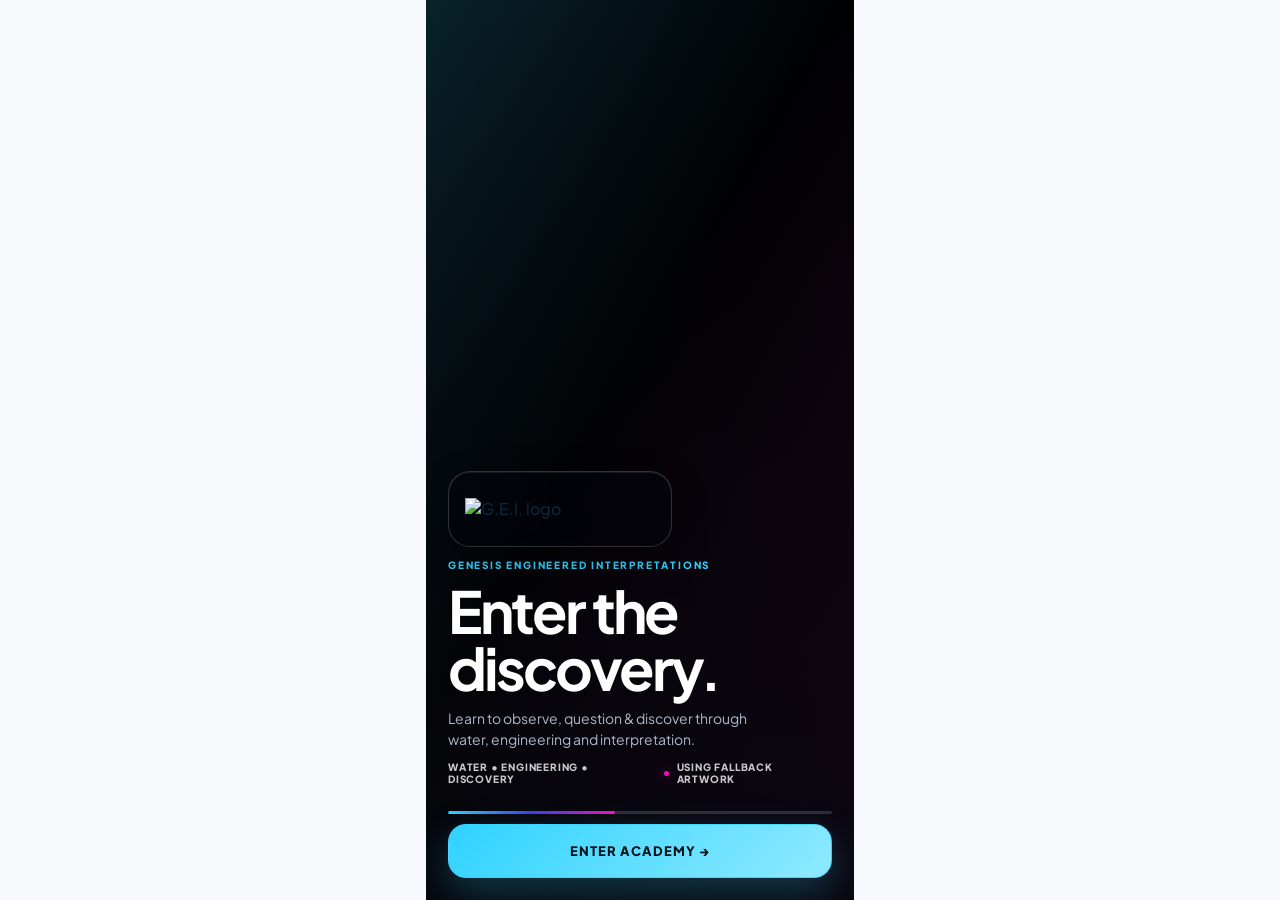
==== index.html @ dc95db68 "V1.63.16 — Wire GEI Video Lab Intelligence" ====
<!doctype html>
<html lang="en">
<head>
  <meta charset="utf-8" />
  <meta name="viewport" content="width=device-width, initial-scale=1, viewport-fit=cover" />
  <meta name="theme-color" content="#06070d" />
  <meta name="description" content="Genesis Engineered Interpretations — GEI Academy by YallToo." />
  <title>GEI Academy | YallToo</title>
  <link rel="stylesheet" href="styles.css" /><link rel="stylesheet" href="splash.css" /><link rel="stylesheet" href="navigation.css" /><link rel="stylesheet" href="support-lock.css" /><link rel="stylesheet" href="academy.css" /><link rel="stylesheet" href="mascot.css" /><link rel="stylesheet" href="portfolio.css" /><link rel="stylesheet" href="skin.css" /><link rel="stylesheet" href="skin-theme.css" /><link rel="stylesheet" href="video.css" /><link rel="stylesheet" href="progress.css" /><link rel="stylesheet" href="feedback.css" /><link rel="stylesheet" href="achievement.css" /><link rel="stylesheet" href="home-product-focus.css" /><link rel="stylesheet" href="profile.css" /><link rel="stylesheet" href="xp-intelligence.css" /><link rel="stylesheet" href="quick-access.css" /><link rel="stylesheet" href="v1-21-readability.css" /><link rel="stylesheet" href="v1-26-academy-fix.css" /><link rel="stylesheet" href="v1-47-1-day1-preview.css" /><link rel="stylesheet" href="v1-48-gei-sonic-water-fx.css" /><link rel="stylesheet" href="v1-52-dam-name-identity.css" />
  <style>
    @import url('https://fonts.googleapis.com/css2?family=Plus+Jakarta+Sans:wght@400;500;600;700;800&display=swap');
    html,body,button,a,input,textarea,select,#app-frame,#app-frame *{font-family:'Plus Jakarta Sans',Inter,ui-sans-serif,system-ui,-apple-system,BlinkMacSystemFont,'Segoe UI',sans-serif!important}:root[data-skin="academic"]{--skin-bg:#f7f9fc;--skin-surface:#fff;--skin-soft:#f1f4f8;--skin-text:#102a43;--skin-muted:#526b82;--skin-accent:#2fd2ff}:root[data-skin="pink"]{--skin-bg:#fff0f7;--skin-surface:#fff;--skin-soft:#ffe5f1;--skin-text:#3b1028;--skin-muted:#70485f;--skin-accent:#ff1493}:root[data-skin="blue"]{--skin-bg:#eef3ff;--skin-surface:#fff;--skin-soft:#e1e9ff;--skin-text:#102a5c;--skin-muted:#50658b;--skin-accent:#155eef}:root[data-skin="dark"]{--skin-bg:#05060a;--skin-surface:#0b0e18;--skin-soft:#111522;--skin-text:#f6f8ff;--skin-muted:#aeb8cb;--skin-accent:#aeb8cb}:root[data-skin="academic"] .app-frame,:root[data-skin="academic"] .app-shell,:root[data-skin="academic"] .app-screen,:root[data-skin="pink"] .app-frame,:root[data-skin="pink"] .app-shell,:root[data-skin="pink"] .app-screen,:root[data-skin="blue"] .app-frame,:root[data-skin="blue"] .app-shell,:root[data-skin="blue"] .app-screen,:root[data-skin="dark"] .app-frame,:root[data-skin="dark"] .app-shell,:root[data-skin="dark"] .app-screen{background:var(--skin-bg)!important}:root[data-skin="pink"] .eyebrow,:root[data-skin="pink"] .card-label,:root[data-skin="pink"] .cta-kicker,:root[data-skin="pink"] .blueprint-count{color:#ff1493!important}:root[data-skin="blue"] .eyebrow,:root[data-skin="blue"] .card-label,:root[data-skin="blue"] .cta-kicker,:root[data-skin="blue"] .blueprint-count{color:#155eef!important}:root[data-skin="pink"] .academy-cta{border-color:rgba(255,20,147,.45)!important;background:linear-gradient(135deg,rgba(255,20,147,.14),rgba(255,102,179,.08))!important}:root[data-skin="blue"] .academy-cta{border-color:rgba(21,94,239,.45)!important;background:linear-gradient(135deg,rgba(21,94,239,.14),rgba(76,125,255,.08))!important}:root[data-skin="pink"] .day-pill.is-current{border-color:rgba(255,20,147,.5)!important;background:rgba(255,20,147,.10)!important;color:#d70b79!important}:root[data-skin="blue"] .day-pill.is-current{border-color:rgba(21,94,239,.5)!important;background:rgba(21,94,239,.10)!important;color:#155eef!important}.skin-swatch-pink{background:linear-gradient(135deg,#ff8ac7,#ff1493 55%,#b50065)!important}.skin-swatch-blue{background:linear-gradient(135deg,#7ea5ff,#155eef 55%,#0a318f)!important}
    .dashboard-header{display:block;padding:7px 6px 0}.dashboard-header>div:first-child{padding-right:58px}.dashboard-header h1{margin:7px 0 7px;font-size:clamp(30px,8.8vw,38px);line-height:.98}.dashboard-header p{font-size:16px;line-height:1.35}.member-status{width:fit-content;max-width:250px;margin-top:11px;padding:8px 11px;border-radius:15px}.member-status-copy strong{font-size:12px}.member-status-copy small{font-size:11px}.dashboard-watermark{display:none}.dashboard-main{align-content:start;gap:11px;padding:8px 4px 4px}.welcome-card{grid-template-columns:minmax(0,1fr) 140px;min-height:156px;padding:17px;gap:10px;border-radius:22px}.card-label{font-size:12px;letter-spacing:.1em}.welcome-copy h2{margin:7px 0 6px;font-size:27px;line-height:1.02}.welcome-copy p{max-width:250px;font-size:15px;line-height:1.38}.mascot-orbit{min-height:140px}.mascot-ring{width:84px;height:84px}.mascot-badge{width:60px;height:60px;font-size:28px}.mascot-caption{font-size:10px}.blueprint-card{padding:16px;border-radius:22px}.blueprint-topline h2{font-size:22px}.blueprint-count{font-size:17px}.progress-track{height:8px;margin-top:12px}.day-grid{gap:6px;margin-top:11px}.day-pill{min-height:38px;border-radius:11px;font-size:11px}.academy-cta{min-height:74px;padding:14px 16px;border-radius:20px}.cta-kicker{font-size:11px}.cta-copy strong{font-size:21px}.cta-copy small{font-size:14px}.cta-arrow{width:42px;height:42px;flex-basis:42px;font-size:25px}.dashboard-footer{display:none}.bottom-navigation{padding:7px}.nav-item{min-height:54px;gap:4px}.nav-icon{width:26px;height:22px;font-size:18px}.nav-label{font-size:10px;letter-spacing:.04em}.academy-kicker,.academy-section-label{font-size:11px}.academy-topbar h1{font-size:clamp(29px,8vw,36px)}.academy-topbar p{font-size:14px}.academy-progress-chip{min-width:68px;padding:9px}.academy-progress-chip span{font-size:18px}.academy-progress-chip small{font-size:10px}.academy-hero-copy h2{font-size:clamp(27px,8vw,36px)}.academy-hero-copy p{font-size:14px}.academy-primary-action{min-height:44px;font-size:12px}.academy-day-number,.academy-day-status{font-size:9px}.academy-day-card h3{font-size:14px}.academy-foundation-note{font-size:11px}.portfolio-title-wrap h1{font-size:clamp(31px,8.5vw,42px)}.portfolio-title-wrap p{font-size:15px}.research-overview h2{font-size:21px}.research-count{font-size:10px}.research-feature strong{font-size:13px}.research-feature span{font-size:11px}.portfolio-note p{font-size:12px}.portfolio-footer{font-size:10px}.video-eyebrow,.video-label,.video-card-meta,.video-section-head span{font-size:10px}.video-header h1{font-size:30px}.video-header p{font-size:13px}.video-feature-copy h2{font-size:20px}.video-feature-copy p{font-size:12px}.video-primary{min-height:36px;font-size:11px}.video-section-head h2{font-size:16px}.video-card h3{font-size:12px}.video-card p{font-size:10px}.music-lab-entry small{font-size:8px}.music-lab-entry strong{font-size:13px}.music-lab-entry b{font-size:10px}
    @media(max-width:360px){.dashboard-header>div:first-child{padding-right:50px}.dashboard-header h1{font-size:29px}.dashboard-header p{font-size:15px}.member-status{max-width:220px}.member-status-copy strong{font-size:11px}.member-status-copy small{font-size:10px}.welcome-card{grid-template-columns:minmax(0,1fr) 116px;min-height:142px;padding:15px}.welcome-copy h2{font-size:24px}.welcome-copy p{font-size:14px}.mascot-orbit{min-height:116px}.mascot-ring{width:72px;height:72px}.mascot-badge{width:52px;height:52px;font-size:24px}.blueprint-topline h2{font-size:20px}.day-pill{min-height:36px;font-size:10px}.academy-cta{min-height:70px}.cta-copy strong{font-size:19px}.cta-copy small{font-size:13px}.nav-item{min-height:52px}.nav-label{font-size:9px}}
  </style>
  <link rel="stylesheet" href="v1-49-academy-interaction-polish.css" /><link rel="stylesheet" href="v1-53-academy-dam-name-gate.css" /><link rel="stylesheet" href="v1-54-unified-learner-identity.css" /><link rel="stylesheet" href="v1-56-readable-first-typography.css" /><link rel="stylesheet" href="v1-62-gei-mastery-progression.css" /><link rel="stylesheet" href="v1-63-gei-badge-rules.css" /><link rel="stylesheet" href="v1-63-gei-mastery-command-center.css" /><link rel="stylesheet" href="v1-63-7-gei-dam-reset.css" /><link rel="stylesheet" href="v1-63-9-gei-state-verification.css" /><link rel="stylesheet" href="v1-63-10-gei-state-verification-history.css" /><link rel="stylesheet" href="v1-63-15-gei-video-lab-foundation.css" /><link rel="stylesheet" href="v1-63-16-gei-video-lab-intelligence.css" />
  <script src="splash.js" defer></script><script src="mascot.js" defer></script><script src="navigation.js" defer></script><script src="home-product-focus.js" defer></script><script src="academy.js" defer></script><script src="progress.js" defer></script><script src="adam-memory.js" defer></script><script src="adam-milestones.js" defer></script><script src="adam-context.js" defer></script><script src="feedback.js" defer></script><script src="portfolio.js" defer></script><script src="skin.js" defer></script><script src="member.js" defer></script><script src="video.js" defer></script><script src="profile.js" defer></script><script src="xp-intelligence.js" defer></script><script src="quick-access.js" defer></script><script src="adam-assistant-failsafe.js" defer></script><script src="v1-48-gei-sonic-water-fx.js" defer></script><script src="v1-49-academy-interaction-polish.js" defer></script><script src="v1-50-academy-event-integrity.js" defer></script><script src="v1-51-persistent-academy-state.js" defer></script><script src="v1-54-unified-learner-identity.js" defer></script><script src="v1-52-dam-name-identity.js" defer></script><script src="v1-53-academy-dam-name-gate.js" defer></script><script src="v1-53-member-identity-display.js" defer></script><script src="v1-63-gei-badge-rules.js" defer></script><script src="v1-62-gei-mastery-progression.js" defer></script><script src="v1-63-7-gei-dam-reset.js" defer></script><script src="v1-63-8-gei-reset-recovery.js" defer></script><script src="v1-63-9-gei-state-verification.js" defer></script><script src="v1-63-10-gei-state-verification-history.js" defer></script><script src="v1-63-15-gei-video-lab-foundation.js" defer></script><script src="v1-63-16-gei-video-lab-intelligence.js" defer></script>
</head>
<body><main class="app-frame" id="app-frame"><div class="splash-reserve" aria-hidden="true"></div><div id="skin-control" aria-label="Academy skin selector"></div><section class="app-shell dashboard-shell" aria-label="GEI Academy application"><div class="shell-glow shell-glow-cyan" aria-hidden="true"></div><div class="shell-glow shell-glow-magenta" aria-hidden="true"></div><div class="dashboard-watermark" aria-hidden="true">GEI</div><section class="app-screen is-active" id="screen-home" aria-label="Home screen"><header class="dashboard-header"><div><span class="eyebrow">GENESIS ENGINEERED INTERPRETATIONS</span><h1>GEI ACADEMY</h1><p>Learn to Observe, Question &amp; Discover.</p></div><div class="member-status" id="member-status" aria-label="GEI member status"><span class="member-dot" aria-hidden="true"></span><span class="member-status-copy"><strong>GEI MEMBER</strong><small id="member-since">Member since —</small></span></div></header><div class="dashboard-main"><article class="welcome-card"><div class="welcome-copy"><span class="card-label">WELCOME TO GEI ACADEMY</span><h2>Explore the Water Blueprint.</h2><p>Start with Day 1 and discover the system through water, engineering and interpretation.</p></div><div class="mascot-orbit" aria-label="Adam mascot"><div class="mascot-ring" aria-hidden="true"></div><div class="mascot-badge">A</div><span class="mascot-caption">ADAM</span></div></article><section class="day1-preview-card" aria-label="Day 1 preview audio"><div class="day1-preview-copy"><span class="card-label">DAY 1 PREVIEW</span><strong>Hear the blueprint begin.</strong><small>Optional introduction before the full Day 1 lesson.</small></div><audio controls preload="metadata" src="https://assets.zyrosite.com/YZ9jg46Bljs5wOZR/preview-day-1-YBgbzeKnkbtQZZ8z.mp3" aria-label="Day 1 preview audio"></audio></section><article class="blueprint-card"><div class="blueprint-topline"><div><span class="card-label">YOUR BLUEPRINT</span><h2>6-Day Water Blueprint</h2></div><span class="blueprint-count">0 / 6</span></div><div class="progress-track" role="progressbar" aria-label="Academy blueprint progress" aria-valuemin="0" aria-valuemax="6" aria-valuenow="0"><span class="progress-fill"></span></div><div class="day-grid" aria-label="Six-day blueprint overview"><span class="day-pill is-current">DAY 1</span><span class="day-pill">DAY 2</span><span class="day-pill">DAY 3</span><span class="day-pill">DAY 4</span><span class="day-pill">DAY 5</span><span class="day-pill">DAY 6</span></div></article><button class="academy-cta" type="button" aria-label="Begin the GEI Academy six-day blueprint"><span class="cta-copy"><span class="cta-kicker">START HERE</span><strong>Begin the Blueprint</strong><small>Start with Day 1</small></span><span class="cta-arrow" aria-hidden="true">→</span></button></div><footer class="dashboard-footer"><span>YallToo.com</span><span class="footer-dot" aria-hidden="true"></span><span>Water • Engineering • Discovery</span></footer></section><section class="app-screen" id="screen-academy" aria-label="Academy screen" aria-hidden="true"></section><section class="app-screen" id="screen-portfolio" aria-label="Portfolio screen" aria-hidden="true"><div id="portfolio-root" class="portfolio-root"></div></section><section class="app-screen" id="screen-video" aria-label="Video screen" aria-hidden="true"><div id="video-root" class="video-root"></div></section><section class="app-screen" id="screen-support" aria-label="Support screen" aria-hidden="true"><div class="stub-screen"><span class="screen-kicker">YALLTOO SUPPORT</span><h2>Support</h2><p>Support resources will live here.</p></div></section><nav class="bottom-navigation" id="bottom-navigation" aria-label="Primary navigation"></nav></section></main></body></html>
---- styles.css ----
:root {
  --cyan: #2fd2ff;
  --indigo: #3d3dea;
  --magenta: #f310ba;
  --pink: #ff9df2;
  --near-black: #06070d;
  --surface: #0b0e18;
  --surface-soft: rgba(255, 255, 255, 0.055);
  --text: #f6f8ff;
  --muted: #aeb8cb;
  --border: rgba(255, 255, 255, 0.1);
  --radius-lg: 28px;
}

* { box-sizing: border-box; }
html, body { width:100%; min-width:0; min-height:100%; margin:0; }
html { background:var(--near-black); }
body { overflow:hidden; background:radial-gradient(circle at 20% 15%,rgba(47,210,255,.09),transparent 28%),radial-gradient(circle at 82% 80%,rgba(243,16,186,.08),transparent 30%),var(--near-black); color:var(--text); font-family:Inter,ui-sans-serif,system-ui,-apple-system,BlinkMacSystemFont,"Segoe UI",sans-serif; -webkit-font-smoothing:antialiased; text-rendering:optimizeLegibility; }
button,a,input,textarea,select { font:inherit; }
button { -webkit-tap-highlight-color:transparent; }

.app-frame { position:relative; width:min(100%,430px); height:100dvh; min-height:320px; margin-inline:auto; overflow:hidden; background:linear-gradient(180deg,#090b14 0%,#06070d 100%); isolation:isolate; }
.app-shell { position:relative; display:grid; grid-template-rows:auto 1fr auto; width:100%;height:100%;min-height:0;padding:max(20px,env(safe-area-inset-top)) 18px calc(18px + env(safe-area-inset-bottom));overflow:hidden;visibility:hidden;pointer-events:none; }
.app-frame.splash-done .app-shell { visibility:visible;pointer-events:auto; }
.app-shell::before { content:"";position:absolute;inset:0;z-index:-2;background:linear-gradient(120deg,rgba(47,210,255,.045),transparent 34%),linear-gradient(320deg,rgba(61,61,234,.05),transparent 38%);pointer-events:none; }
.app-shell::after { content:"";position:absolute;inset:12px;z-index:-1;border:1px solid rgba(255,255,255,.055);border-radius:var(--radius-lg);pointer-events:none; }
.dashboard-watermark { position:absolute;right:-34px;top:122px;font-size:150px;font-weight:1000;letter-spacing:-.08em;color:rgba(255,255,255,.018);transform:rotate(-8deg);pointer-events:none; }
.dashboard-header { display:flex;align-items:flex-start;justify-content:space-between;gap:10px;position:relative;padding:8px 6px 0; }
.dashboard-header h1 { margin:7px 0 5px;font-size:clamp(32px,8.8vw,40px);line-height:.98;letter-spacing:-.045em; }
.dashboard-header p { margin:0;color:var(--muted);font-size:16px;line-height:1.4; }
.eyebrow { display:block;color:var(--cyan);font-size:12px;font-weight:900;letter-spacing:.12em;line-height:1.3; }
.member-status { display:flex;align-items:center;gap:7px;flex:0 0 auto;padding:9px 10px;border:1px solid rgba(255,255,255,.1);border-radius:16px;background:rgba(10,13,23,.7);backdrop-filter:blur(10px);-webkit-backdrop-filter:blur(10px);color:#dbe5f5; }
.member-dot { width:8px;height:8px;flex:0 0 8px;border-radius:50%;background:var(--cyan);box-shadow:0 0 12px rgba(47,210,255,.8); }
.member-status-copy { display:grid;gap:2px; }.member-status-copy strong{font-size:12px;line-height:1.1;letter-spacing:.07em;}.member-status-copy small{font-size:11px;line-height:1.2;font-weight:700;white-space:nowrap;}
.dashboard-main { display:grid;align-content:center;gap:14px;min-height:0;padding:10px 4px; }
.welcome-card,.blueprint-card { border:1px solid rgba(255,255,255,.1);border-radius:24px;background:linear-gradient(135deg,rgba(255,255,255,.07),rgba(255,255,255,.025));box-shadow:0 24px 70px rgba(0,0,0,.34),inset 0 1px 0 rgba(255,255,255,.045); }
.welcome-card { display:grid;grid-template-columns:1fr 110px;align-items:center;gap:14px;min-height:150px;padding:20px; background:linear-gradient(135deg,rgba(47,210,255,.09),rgba(61,61,234,.05) 45%,rgba(243,16,186,.05)),rgba(8,11,20,.82); }
.card-label { color:#8c9bb3;font-size:12px;font-weight:900;letter-spacing:.12em;text-transform:uppercase; }
.welcome-copy h2 { margin:8px 0 8px;font-size:28px;line-height:1.05;letter-spacing:-.035em; }.welcome-copy p{margin:0;max-width:280px;color:var(--muted);font-size:16px;line-height:1.45;}
.mascot-orbit { position:relative;display:grid;place-items:center;min-height:108px; }.mascot-ring{position:absolute;width:98px;height:98px;border-radius:50%;border:1px solid rgba(47,210,255,.35);box-shadow:0 0 32px rgba(47,210,255,.12),inset 0 0 22px rgba(47,210,255,.05);}.mascot-ring::before,.mascot-ring::after{content:"";position:absolute;inset:12px;border:1px dashed rgba(255,159,242,.18);border-radius:50%;}.mascot-ring::after{inset:26px;border-color:rgba(243,16,186,.2);}.mascot-badge{display:grid;place-items:center;width:68px;height:68px;border-radius:21px;background:linear-gradient(145deg,rgba(47,210,255,.25),rgba(61,61,234,.2));border:1px solid rgba(47,210,255,.42);box-shadow:0 12px 34px rgba(0,0,0,.3);color:#fff;font-size:30px;font-weight:1000;}.mascot-caption{position:absolute;bottom:-1px;color:var(--cyan);font-size:12px;font-weight:900;letter-spacing:.14em;}
.blueprint-card{padding:18px;}.blueprint-topline{display:flex;justify-content:space-between;align-items:flex-end;gap:8px}.blueprint-topline h2{margin:6px 0 0;font-size:23px;line-height:1.05;letter-spacing:-.025em}.blueprint-count{color:var(--cyan);font-size:16px;font-weight:900}.progress-track{height:9px;margin-top:14px;overflow:hidden;border-radius:999px;background:rgba(255,255,255,.08)}.progress-fill{display:block;width:7%;height:100%;border-radius:inherit;background:linear-gradient(90deg,var(--cyan),var(--indigo),var(--magenta));box-shadow:0 0 16px rgba(47,210,255,.24)}.day-grid{display:grid;grid-template-columns:repeat(6,1fr);gap:6px;margin-top:12px}.day-pill{display:grid;place-items:center;min-width:0;min-height:40px;border:1px solid rgba(255,255,255,.08);border-radius:11px;background:rgba(255,255,255,.03);color:#758299;font-size:12px;font-weight:900;letter-spacing:.04em}.day-pill.is-current{border-color:rgba(47,210,255,.38);background:rgba(47,210,255,.09);color:var(--cyan)}
.academy-cta{display:flex;align-items:center;justify-content:space-between;gap:12px;width:100%;min-height:88px;padding:16px 18px;border:1px solid rgba(47,210,255,.45);border-radius:22px;background:linear-gradient(135deg,rgba(47,210,255,.18),rgba(61,61,234,.18) 48%,rgba(243,16,186,.12));box-shadow:0 20px 44px rgba(0,0,0,.28),0 0 34px rgba(47,210,255,.08);color:#fff;text-align:left;cursor:pointer}.cta-copy{display:grid;gap:5px}.cta-kicker{color:var(--cyan);font-size:12px;font-weight:900;letter-spacing:.15em}.cta-copy strong{font-size:22px;letter-spacing:-.025em}.cta-copy small{color:#c1ccdd;font-size:14px}.cta-arrow{display:grid;place-items:center;width:46px;height:46px;flex:0 0 46px;border-radius:15px;background:rgba(6,7,13,.34);border:1px solid rgba(255,255,255,.11);font-size:28px}.academy-cta:focus-visible{outline:3px solid var(--pink);outline-offset:3px}.academy-cta:active{transform:translateY(1px)}
.dashboard-footer{display:flex;justify-content:center;align-items:center;flex-wrap:wrap;gap:7px;padding:0 8px 2px;color:#7f8ba2;font-size:11px;font-weight:700;letter-spacing:.07em;line-height:1.4;text-transform:uppercase;text-align:center}.footer-dot{width:5px;height:5px;border-radius:50%;background:var(--magenta);box-shadow:0 0 12px rgba(243,16,186,.65)}
@media(max-width:360px){.app-shell{padding-inline:15px}.dashboard-header h1{font-size:30px}.dashboard-header p{font-size:15px}.eyebrow{font-size:11px}.member-status{padding:8px}.member-status-copy strong{font-size:11px}.member-status-copy small{font-size:10px}.welcome-card{grid-template-columns:1fr 82px;min-height:138px;padding:16px;gap:8px}.welcome-copy h2{font-size:25px}.welcome-copy p{font-size:15px}.card-label{font-size:11px}.mascot-ring{width:78px;height:78px}.mascot-badge{width:56px;height:56px;font-size:25px}.mascot-caption{font-size:10px}.blueprint-card{padding:15px}.blueprint-topline h2{font-size:21px}.day-grid{gap:4px}.day-pill{min-height:36px;font-size:10px}.academy-cta{min-height:82px;padding:14px 15px}.cta-copy strong{font-size:20px}.cta-copy small{font-size:13px}.dashboard-footer{font-size:10px}}
@media(min-width:431px){body{display:grid;place-items:center}.app-frame{max-height:100dvh;border-inline:1px solid rgba(255,255,255,.055)}}
@media(prefers-reduced-motion:reduce){*,*::before,*::after{scroll-behavior:auto!important;animation-duration:.01ms!important;animation-iteration-count:1!important;transition-duration:.01ms!important}}
---- splash.css ----
:root {
  --cyan: #2fd2ff;
  --indigo: #3d3dea;
  --magenta: #f310ba;
  --pink: #ff9df2;
  --near-black: #06070d;
  --text: #f6f8ff;
  --muted: #d7deec;
}

.splash-layer {
  position: absolute;
  inset: 0;
  z-index: 20;
  display: grid;
  grid-template-rows: 1fr auto;
  min-width: 0;
  min-height: 0;
  overflow: hidden;
  background: var(--near-black);
  isolation: isolate;
  opacity: 1;
  visibility: visible;
  pointer-events: auto;
  transition: opacity 520ms ease, visibility 520ms ease;
  --splash-art-scale: 1.015;
  --splash-art-x: 50%;
  --splash-art-y: 50%;
  --splash-art-saturate: 1.05;
  --splash-art-contrast: 1.03;
  --splash-art-brightness: 1;
  --splash-art-hue: 0deg;
}

.app-frame:not(.splash-done) .app-shell {
  visibility: hidden;
  pointer-events: none;
}

.app-frame.splash-done .splash-layer {
  opacity: 0;
  visibility: hidden;
  pointer-events: none;
}

.splash-artwork {
  position: absolute;
  inset: 0;
  width: 100%;
  height: 100%;
  object-fit: cover;
  object-position: var(--splash-art-x) var(--splash-art-y);
  filter: saturate(var(--splash-art-saturate)) contrast(var(--splash-art-contrast)) brightness(var(--splash-art-brightness)) hue-rotate(var(--splash-art-hue));
  transform: scale(var(--splash-art-scale));
  background-color: var(--near-black);
  transition: transform 900ms ease, filter 900ms ease, object-position 900ms ease;
}

.splash-scrim {
  position: absolute;
  inset: 0;
  z-index: 1;
  background:
    linear-gradient(180deg, rgba(6, 7, 13, 0.12) 0%, rgba(6, 7, 13, 0.3) 42%, rgba(6, 7, 13, 0.86) 100%),
    linear-gradient(120deg, rgba(47, 210, 255, 0.18), transparent 44%, rgba(243, 16, 186, 0.14));
  pointer-events: none;
  transition: background 900ms ease;
}

.splash-content,
.splash-controls {
  position: relative;
  z-index: 2;
}

.splash-content {
  display: grid;
  align-content: end;
  gap: 12px;
  padding: max(28px, env(safe-area-inset-top)) 22px 26px;
}

.splash-brand {
  display: inline-flex;
  align-items: center;
  justify-content: center;
  width: fit-content;
  min-height: 76px;
  padding: 12px 16px;
  border: 1px solid rgba(255,255,255,0.18);
  border-radius: 22px;
  background: rgba(5, 8, 16, 0.36);
  backdrop-filter: blur(10px);
  -webkit-backdrop-filter: blur(10px);
  box-shadow: 0 16px 40px rgba(0,0,0,0.22), inset 0 1px 0 rgba(255,255,255,0.08);
}

.splash-brand-logo {
  display: block;
  width: min(190px, 62vw);
  max-width: 100%;
  height: auto;
  max-height: 74px;
  object-fit: contain;
  filter: drop-shadow(0 10px 28px rgba(0,0,0,0.3));
}

.splash-kicker {
  margin: 0;
  color: var(--cyan);
  font-size: 10px;
  font-weight: 900;
  letter-spacing: 0.18em;
  text-transform: uppercase;
}

.splash-title {
  margin: 0;
  max-width: 390px;
  font-size: clamp(34px, 10vw, 58px);
  line-height: 0.98;
  letter-spacing: -0.05em;
  color: #fff;
  text-wrap: balance;
}

.splash-subtitle {
  margin: 0;
  max-width: 340px;
  color: var(--muted);
  font-size: 14px;
  line-height: 1.45;
}

.splash-meta {
  display: flex;
  align-items: center;
  gap: 8px;
  color: rgba(255,255,255,0.78);
  font-size: 10px;
  font-weight: 800;
  letter-spacing: 0.08em;
  text-transform: uppercase;
}

.splash-meta-dot {
  width: 5px;
  height: 5px;
  border-radius: 999px;
  background: var(--magenta);
  box-shadow: 0 0 14px rgba(243,16,186,0.75);
}

.splash-controls {
  display: grid;
  gap: 10px;
  padding: 0 22px calc(22px + env(safe-area-inset-bottom));
}

.splash-button {
  min-height: 54px;
  border: 1px solid rgba(255,255,255,0.18);
  border-radius: 18px;
  font-size: 13px;
  font-weight: 900;
  letter-spacing: 0.08em;
  text-transform: uppercase;
  cursor: pointer;
  -webkit-tap-highlight-color: transparent;
}

.splash-enter {
  border-color: rgba(47,210,255,0.7);
  background: linear-gradient(135deg, var(--cyan), #8feaff);
  color: #04121a;
  box-shadow: 0 14px 38px rgba(47,210,255,0.25);
}

.splash-skip {
  background: rgba(5, 8, 16, 0.38);
  backdrop-filter: blur(10px);
  -webkit-backdrop-filter: blur(10px);
  color: #fff;
}

.splash-button:focus-visible {
  outline: 3px solid var(--pink);
  outline-offset: 3px;
}

.splash-progress {
  height: 3px;
  overflow: hidden;
  border-radius: 999px;
  background: rgba(255,255,255,0.15);
}

.splash-progress > span {
  display: block;
  width: 0;
  height: 100%;
  border-radius: inherit;
  background: linear-gradient(90deg, var(--cyan), var(--indigo), var(--magenta));
  transition: width 160ms linear;
}

@media (max-width: 360px) {
  .splash-content,
  .splash-controls {
    padding-inline: 17px;
  }

  .splash-content {
    padding-bottom: 20px;
  }

  .splash-title {
    font-size: 32px;
  }

  .splash-subtitle {
    font-size: 13px;
  }
}

@media (prefers-reduced-motion: reduce) {
  .splash-layer,
  .splash-artwork,
  .splash-button,
  .splash-progress > span,
  .splash-scrim {
    transition: none !important;
  }
}
---- navigation.css ----
.app-screen {
  position: relative;
  display: none;
  grid-template-rows: auto 1fr auto;
  width: 100%;
  height: 100%;
  min-height: 0;
  overflow: hidden;
}

.app-screen.is-active { display: grid; }
.app-screen.active { display: grid; }
.app-screen.is-active:not(.active) { display: none; }

.stub-screen {
  align-self: center;
  justify-self: center;
  width: min(100%, 320px);
  padding: 28px 22px;
  border: 1px solid rgba(255, 255, 255, 0.1);
  border-radius: 24px;
  background: linear-gradient(135deg, rgba(47, 210, 255, 0.08), rgba(243, 16, 186, 0.06));
  box-shadow: 0 24px 70px rgba(0, 0, 0, 0.3), inset 0 1px 0 rgba(255, 255, 255, 0.05);
  text-align: center;
}

.stub-screen h2 { margin: 8px 0; font-size: clamp(28px, 8vw, 40px); letter-spacing: -0.04em; }
.stub-screen p { margin: 0; color: #aeb8cb; font-size: 14px; line-height: 1.5; }
.screen-kicker { color: #2fd2ff; font-size: 10px; font-weight: 900; letter-spacing: 0.16em; text-transform: uppercase; }

.bottom-navigation {
  position: absolute;
  left: 12px;
  right: 12px;
  bottom: max(10px, env(safe-area-inset-bottom));
  z-index: 12;
  display: grid;
  grid-template-columns: repeat(5, minmax(0, 1fr));
  align-items: stretch;
  gap: 5px;
  padding: 6px;
  border: 1px solid rgba(255, 255, 255, 0.11);
  border-radius: 23px;
  background: linear-gradient(180deg, rgba(16, 22, 34, 0.94), rgba(6, 9, 16, 0.96));
  box-shadow: 0 18px 42px rgba(0, 0, 0, 0.44), inset 0 1px 0 rgba(255, 255, 255, 0.07);
  backdrop-filter: blur(18px) saturate(135%);
  -webkit-backdrop-filter: blur(18px) saturate(135%);
}

.splash-layer ~ .app-shell .bottom-navigation { visibility: hidden; pointer-events: none; }
.app-frame.splash-done .bottom-navigation { visibility: visible; pointer-events: auto; }

/* V1.9.3 — modern app-style navigation. */
.nav-button,
.nav-item,
.bottom-nav-item {
  appearance: none;
  -webkit-appearance: none;
  display: grid;
  justify-items: center;
  align-content: center;
  gap: 3px;
  min-width: 0;
  min-height: 52px;
  padding: 6px 4px;
  border: 1px solid transparent;
  border-radius: 17px;
  outline: 0;
  background: transparent;
  color: #8f9bb0;
  font: inherit;
  cursor: pointer;
  -webkit-tap-highlight-color: transparent;
  touch-action: manipulation;
  transition: background 160ms ease, border-color 160ms ease, color 160ms ease, transform 160ms ease;
}

.nav-button:hover,
.nav-item:hover,
.bottom-nav-item:hover { color: #edf5ff; background: rgba(255,255,255,.035); }

.nav-button:active,
.nav-item:active,
.bottom-nav-item:active { transform: scale(.95); }

.nav-button.active,
.nav-item.is-active,
.bottom-nav-item.active {
  background: linear-gradient(145deg, rgba(47,210,255,.18), rgba(61,61,234,.2));
  border-color: rgba(47,210,255,.22);
  color: #fff;
  box-shadow: inset 0 1px 0 rgba(255,255,255,.07), 0 5px 18px rgba(0,0,0,.14);
}

.nav-icon,
.bottom-nav-icon {
  display: grid;
  place-items: center;
  width: 28px;
  height: 24px;
  font-size: 19px;
  line-height: 1;
  font-family: system-ui, -apple-system, "Segoe UI Symbol", sans-serif;
}

.nav-label,
.bottom-nav-label {
  display: block;
  max-width: 100%;
  overflow: hidden;
  color: inherit;
  font-size: 8px;
  font-weight: 900;
  letter-spacing: .065em;
  line-height: 1;
  text-overflow: ellipsis;
  text-transform: uppercase;
  white-space: nowrap;
}

.nav-button:focus-visible,
.nav-item:focus-visible,
.bottom-nav-item:focus-visible {
  outline: 2px solid #ff9df2;
  outline-offset: 2px;
}

#screen-home { padding-bottom: 84px; }

#screen-home .mascot-orbit { position: relative; z-index: 20; }
#screen-home .home-mascot-button {
  position: absolute;
  inset: 0;
  z-index: 21;
  display: block;
  width: 100%;
  height: 100%;
  margin: 0;
  padding: 0;
  border: 0;
  background: transparent;
  color: inherit;
  cursor: pointer;
  pointer-events: auto;
  -webkit-tap-highlight-color: transparent;
  touch-action: manipulation;
}

#screen-home .home-mascot-button .mascot-ring,
#screen-home .home-mascot-button .mascot-badge,
#screen-home .home-mascot-button .mascot-caption,
#screen-home .home-mascot-button .home-mascot-image { pointer-events: none; }

#screen-home .home-mascot-button:focus-visible { outline: 3px solid #ff9df2; outline-offset: 3px; border-radius: 18px; }

@media (max-width: 360px) {
  .bottom-navigation { left: 8px; right: 8px; padding: 5px; border-radius: 20px; gap: 3px; }
  .nav-button, .nav-item, .bottom-nav-item { min-height: 50px; border-radius: 15px; padding-inline: 3px; }
  .nav-icon, .bottom-nav-icon { width: 25px; height: 22px; font-size: 18px; }
  .nav-label, .bottom-nav-label { font-size: 7px; }
  #screen-home { padding-bottom: 78px; }
}

@media (prefers-reduced-motion: reduce) {
  .nav-button, .nav-item, .bottom-nav-item { transition: none; }
}
---- support-lock.css ----
/* V1.9.4 — Support frame lock + full-height fit. */
/* Support keeps the app's native grid behavior, but uses one full-height row so no empty grid area is created. */

#screen-support.active {
  display: grid !important;
  grid-template-rows: minmax(0, 1fr) !important;
  grid-template-columns: minmax(0, 1fr) !important;
  position: relative !important;
  width: 100% !important;
  height: 100% !important;
  min-height: 0 !important;
  overflow: clip !important;
  overscroll-behavior: none !important;
  touch-action: manipulation !important;
}

#screen-support .support-root {
  position: relative !important;
  inset: auto !important;
  grid-row: 1 !important;
  grid-column: 1 !important;
  width: 100% !important;
  height: 100% !important;
  min-height: 0 !important;
  box-sizing: border-box !important;
  padding: 16px 16px calc(78px + env(safe-area-inset-bottom)) !important;
  overflow: clip !important;
  overscroll-behavior: none !important;
  touch-action: manipulation !important;
  display: grid !important;
  grid-template-rows: auto minmax(0, 1fr) !important;
  gap: 12px !important;
  color: var(--skin-text, #102a43) !important;
}

#screen-support .support-header {
  align-items: flex-start !important;
  gap: 12px !important;
}

#screen-support .support-kicker {
  font-size: 12px !important;
  letter-spacing: .14em !important;
}

#screen-support .support-header h1 {
  margin: 5px 0 5px !important;
  font-size: clamp(38px, 10vw, 46px) !important;
  line-height: .94 !important;
  letter-spacing: -.05em !important;
}

#screen-support .support-header p {
  max-width: 315px !important;
  font-size: 16px !important;
  line-height: 1.24 !important;
}

#screen-support .support-gei-logo {
  width: 78px !important;
  height: 58px !important;
  flex-basis: 78px !important;
}

#screen-support .support-content {
  min-height: 0 !important;
  max-height: none !important;
  overflow: clip !important;
  overscroll-behavior: none !important;
  touch-action: manipulation !important;
  display: grid !important;
  align-content: start !important;
  gap: 12px !important;
  padding-right: 0 !important;
}

#screen-support .support-goal {
  padding: 18px 17px !important;
  border-radius: 22px !important;
}

#screen-support .support-goal-label {
  margin-bottom: 7px !important;
  font-size: 13px !important;
}

#screen-support .support-goal p {
  font-size: 16px !important;
  line-height: 1.34 !important;
}

#screen-support .support-methods {
  display: grid !important;
  grid-template-columns: repeat(3, minmax(0, 1fr)) !important;
  gap: 9px !important;
}

#screen-support .support-method {
  position: relative !important;
  min-width: 0 !important;
  min-height: 128px !important;
  padding: 10px 9px !important;
  flex-direction: column !important;
  align-items: stretch !important;
  justify-content: flex-start !important;
  gap: 7px !important;
  border-radius: 18px !important;
}

#screen-support .support-icon {
  width: 100% !important;
  height: 50px !important;
  flex: 0 0 50px !important;
  border-radius: 12px !important;
}

#screen-support .support-method strong {
  font-size: 17px !important;
  line-height: 1.05 !important;
}

#screen-support .support-method span {
  font-size: 11px !important;
  line-height: 1.18 !important;
}

#screen-support .support-arrow {
  position: absolute !important;
  right: 10px !important;
  bottom: 8px !important;
  margin-left: 0 !important;
  font-size: 20px !important;
}

#screen-support .support-contact {
  min-height: 66px !important;
  padding: 11px 14px !important;
  gap: 10px !important;
  border-radius: 18px !important;
}

#screen-support .support-contact-copy strong {
  font-size: 16px !important;
}

#screen-support .support-contact-copy span {
  font-size: 11px !important;
}

#screen-support .support-email {
  max-width: 52% !important;
  font-size: 13px !important;
  line-height: 1.12 !important;
  overflow-wrap: anywhere !important;
  word-break: break-word !important;
  touch-action: manipulation !important;
}

@media (max-width: 360px) {
  #screen-support .support-root {
    padding: 12px 12px calc(74px + env(safe-area-inset-bottom)) !important;
    gap: 9px !important;
  }

  #screen-support .support-header { gap: 8px !important; }
  #screen-support .support-kicker { font-size: 11px !important; }
  #screen-support .support-header h1 { margin: 3px 0 4px !important; font-size: 35px !important; }
  #screen-support .support-header p { max-width: 235px !important; font-size: 14px !important; }
  #screen-support .support-gei-logo { width: 64px !important; height: 48px !important; flex-basis: 64px !important; }
  #screen-support .support-content { gap: 9px !important; }
  #screen-support .support-goal { padding: 14px 13px !important; }
  #screen-support .support-goal-label { font-size: 11px !important; }
  #screen-support .support-goal p { font-size: 14px !important; line-height: 1.3 !important; }
  #screen-support .support-methods { gap: 7px !important; }
  #screen-support .support-method { min-height: 116px !important; padding: 8px 7px !important; border-radius: 16px !important; }
  #screen-support .support-icon { height: 43px !important; flex-basis: 43px !important; }
  #screen-support .support-method strong { font-size: 15px !important; }
  #screen-support .support-method span { font-size: 10px !important; }
  #screen-support .support-contact { min-height: 59px !important; padding: 9px 10px !important; }
  #screen-support .support-contact-copy strong { font-size: 14px !important; }
  #screen-support .support-contact-copy span { font-size: 10px !important; }
  #screen-support .support-email { max-width: 49% !important; font-size: 11px !important; }
}
---- academy.css ----
:root {
  --cyan: #2fd2ff;
  --indigo: #3d3dea;
  --magenta: #f310ba;
  --pink: #ff9df2;
  --near-black: #06070d;
  --surface: #0b0e18;
  --surface-2: #101522;
  --text: #f6f8ff;
  --muted: #aeb8cb;
}

.app-screen {
  position: absolute;
  inset: 0;
  display: none;
  width: 100%;
  height: 100%;
  min-width: 0;
  min-height: 0;
  overflow: hidden;
  padding-bottom: calc(82px + env(safe-area-inset-bottom));
}

.app-screen.is-active { display: block; }

.academy-view {
  position: relative;
  display: grid;
  grid-template-rows: auto auto 1fr auto;
  gap: 14px;
  width: 100%;
  height: 100%;
  min-height: 0;
  padding: max(22px, env(safe-area-inset-top)) 18px 120px;
  overflow-x: hidden;
  overflow-y: auto;
  box-sizing: border-box;
  -webkit-overflow-scrolling: touch;
  overscroll-behavior-y: contain;
  touch-action: pan-y;
  scrollbar-width: none;
}

.academy-view::-webkit-scrollbar { display: none; }

.academy-view::before {
  content: "";
  position: absolute;
  inset: 0;
  pointer-events: none;
  background:
    radial-gradient(circle at 84% 13%, rgba(47,210,255,.08), transparent 26%),
    radial-gradient(circle at 10% 64%, rgba(243,16,186,.07), transparent 27%);
}

.academy-topbar,
.academy-hero,
.academy-path,
.academy-guide { position: relative; z-index: 1; }

.academy-topbar {
  display: flex;
  align-items: flex-start;
  justify-content: space-between;
  gap: 6px;
}

.academy-kicker,
.academy-section-label {
  display: block;
  color: var(--cyan);
  font-size: 9px;
  font-weight: 900;
  letter-spacing: .16em;
  line-height: 1.3;
  text-transform: uppercase;
}

.academy-topbar h1 {
  margin: 5px 0 4px;
  max-width: 255px;
  font-size: clamp(24px, 7vw, 34px);
  line-height: .98;
  letter-spacing: -.045em;
}

.academy-topbar p {
  margin: 0;
  color: var(--muted);
  font-size: 11px;
  line-height: 1.35;
}

.academy-mascot {
  display: grid;
  place-items: center;
  flex: 0 0 clamp(86px, 28vw, 122px);
  width: clamp(86px, 28vw, 122px);
  height: clamp(86px, 28vw, 122px);
  margin: -14px -6px 0 0;
  padding: 0;
  border: 0;
  border-radius: 30px;
  background: radial-gradient(circle at 50% 45%, rgba(47,210,255,.12), transparent 70%);
  cursor: pointer;
  -webkit-tap-highlight-color: transparent;
}

.academy-mascot img {
  display: block;
  width: 100%;
  height: 100%;
  object-fit: contain;
  object-position: center;
  filter: drop-shadow(0 12px 18px rgba(0,0,0,.2));
  pointer-events: none;
}

.academy-mascot:focus-visible {
  outline: 3px solid var(--cyan);
  outline-offset: 3px;
}

.academy-mascot[aria-expanded="true"] {
  filter: drop-shadow(0 0 18px rgba(47,210,255,.3));
}

.academy-hero {
  display: grid;
  grid-template-columns: minmax(0,1fr) 150px;
  gap: 6px;
  align-items: center;
  min-height: 168px;
  padding: 13px 12px 10px 16px;
  border: 1px solid rgba(47,210,255,.48);
  border-radius: 26px;
  background:
    radial-gradient(circle at 76% 78%, rgba(47,210,255,.18), transparent 32%),
    linear-gradient(135deg, rgba(47,210,255,.1), rgba(61,61,234,.08) 52%, rgba(243,16,186,.06)),
    rgba(10,13,23,.9);
  box-shadow: 0 18px 46px rgba(0,0,0,.24), inset 0 1px 0 rgba(255,255,255,.08);
  overflow: hidden;
}

.academy-hero-copy { display:flex; flex-direction:column; justify-content:center; min-width:0; }
.academy-hero-copy h2 { margin:5px 0 7px; color:#f6f8ff!important; font-size:clamp(23px,6.8vw,31px); line-height:1; letter-spacing:-.045em; text-shadow:0 2px 12px rgba(0,0,0,.3); }
.academy-hero-copy p { margin:0 0 11px; max-width:230px; color:#d8e3f1; font-size:11px; line-height:1.4; }

.academy-primary-action {
  display:inline-flex; align-items:center; justify-content:space-between; gap:10px;
  width:min(100%,190px); min-height:42px; padding:0 13px;
  border:1px solid rgba(47,210,255,.6); border-radius:14px;
  background:linear-gradient(135deg,rgba(47,210,255,.18),rgba(61,61,234,.22));
  color:#fff; font-size:11px; font-weight:900; letter-spacing:.08em; text-transform:uppercase;
  cursor:pointer; -webkit-tap-highlight-color:transparent;
}
.academy-primary-action strong { color:var(--cyan); font-size:18px; }
.academy-primary-action:focus-visible { outline:3px solid var(--pink); outline-offset:3px; }

.academy-waterwheel-wrap { position:relative; display:grid; place-items:center; align-self:stretch; min-width:0; }
.academy-waterwheel-glow { position:absolute; width:142px; height:142px; right:-4px; top:5px; border-radius:50%; background:radial-gradient(circle,rgba(47,210,255,.28),transparent 68%); filter:blur(12px); }
.academy-waterwheel { position:relative; z-index:1; display:block; width:150px; max-width:100%; height:auto; overflow:visible; filter:drop-shadow(0 12px 18px rgba(0,0,0,.3)); }
.academy-wheel-tap { position:absolute; right:9px; bottom:5px; z-index:3; min-width:48px; min-height:32px; padding:0 10px; border:1px solid rgba(255,255,255,.5); border-radius:999px; background:rgba(7,12,22,.82); color:#fff; font-size:8px; font-weight:900; letter-spacing:.12em; cursor:pointer; -webkit-tap-highlight-color:transparent; }
.academy-wheel-tap.is-active { border-color:var(--cyan); box-shadow:0 0 0 4px rgba(47,210,255,.12); }

.academy-path { display:grid; grid-template-rows:auto 1fr; gap:9px; min-height:0; }
.academy-path-heading { display:flex; align-items:end; justify-content:space-between; gap:10px; }
.academy-path-heading h2 { margin:4px 0 0; font-size:18px; letter-spacing:-.03em; }
.academy-path-count { color:#8792a9; font-size:9px; font-weight:900; letter-spacing:.12em; }
.academy-day-grid { display:grid; grid-template-columns:repeat(2,minmax(0,1fr)); grid-auto-rows:minmax(62px,1fr); gap:8px; min-height:0; }
.academy-day-card { display:flex; flex-direction:column; justify-content:space-between; min-width:0; padding:10px; border:1px solid rgba(255,255,255,.08); border-radius:16px; background:rgba(14,19,31,.84); box-shadow:inset 0 1px 0 rgba(255,255,255,.03); }
.academy-day-card.is-active { border-color:rgba(47,210,255,.42); background:linear-gradient(145deg,rgba(47,210,255,.12),rgba(14,19,31,.92)); box-shadow:0 10px 24px rgba(47,210,255,.08),inset 0 1px 0 rgba(255,255,255,.05); }
.academy-day-card.is-locked { opacity:.62; }
.academy-day-number,.academy-day-status { color:#8d99af; font-size:7px; font-weight:900; letter-spacing:.12em; }
.academy-day-card.is-active .academy-day-number,.academy-day-card.is-active .academy-day-status { color:var(--cyan); }
.academy-day-card h3 { margin:5px 0 4px; max-width:150px; color:#edf3ff; font-size:12px; line-height:1.15; letter-spacing:-.02em; }

.academy-guide[hidden] { display:none; }
.academy-guide { position:fixed; inset:0; z-index:40; }
.academy-guide-backdrop { position:absolute; inset:0; width:100%; height:100%; padding:0; border:0; background:rgba(2,5,12,.68); backdrop-filter:blur(7px); cursor:pointer; }
.academy-guide-card {
  position:absolute; left:50%; bottom:calc(78px + env(safe-area-inset-bottom));
  transform:translateX(-50%); width:min(calc(100% - 28px),390px); max-height:calc(100% - 40px);
  display:grid; grid-template-columns:92px minmax(0,1fr); gap:14px; align-items:center;
  padding:16px; border:1px solid rgba(47,210,255,.5); border-radius:24px;
  background:linear-gradient(145deg,rgba(11,17,30,.98),rgba(8,11,21,.98));
  box-shadow:0 24px 70px rgba(0,0,0,.5),0 0 34px rgba(47,210,255,.12);
}
.academy-guide-mascot { width:92px; height:92px; display:grid; place-items:center; border-radius:22px; background:radial-gradient(circle,rgba(47,210,255,.18),transparent 72%); }
.academy-guide-mascot img { display:block; width:100%; height:100%; object-fit:contain; filter:drop-shadow(0 12px 18px rgba(0,0,0,.28)); }
.academy-guide-copy { min-width:0; }
.academy-guide-copy h2 { margin:5px 26px 6px 0; color:#f6f8ff; font-size:clamp(20px,6vw,27px); line-height:1.03; letter-spacing:-.04em; }
.academy-guide-copy p { margin:0 0 11px; color:#c9d6e7; font-size:11px; line-height:1.42; }
.academy-guide-action { display:inline-flex; align-items:center; justify-content:space-between; gap:12px; min-height:38px; width:min(100%,170px); padding:0 11px; border:1px solid rgba(47,210,255,.55); border-radius:12px; background:rgba(47,210,255,.1); color:#fff; font-size:9px; font-weight:900; letter-spacing:.08em; text-decoration:none; }
.academy-guide-action strong { color:var(--cyan); font-size:17px; }
.academy-guide-close { position:absolute; top:7px; right:9px; z-index:2; width:34px; height:34px; border:1px solid rgba(255,255,255,.18); border-radius:50%; background:rgba(255,255,255,.06); color:#fff; font-size:23px; line-height:1; cursor:pointer; }
.academy-guide-close:focus-visible { outline:3px solid var(--cyan); outline-offset:2px; }

body.academy-guide-open { overflow:hidden; }

@media (max-width:360px) {
  .academy-view { gap:10px; padding-inline:15px; padding-bottom:116px; }
  .academy-topbar { gap:4px; }
  .academy-mascot { flex-basis:88px; width:88px; height:88px; margin-top:-8px; margin-right:-5px; }
  .academy-topbar h1 { max-width:210px; }
  .academy-hero { grid-template-columns:minmax(0,1fr) 112px; min-height:154px; padding:11px 10px 9px 13px; }
  .academy-waterwheel { width:116px; }
  .academy-waterwheel-glow { width:112px; height:112px; }
  .academy-hero-copy h2 { font-size:22px; }
  .academy-hero-copy p { font-size:10px; }
  .academy-day-grid { gap:6px; }
  .academy-guide-card { grid-template-columns:68px minmax(0,1fr); gap:10px; width:calc(100% - 20px); padding:13px; border-radius:20px; }
  .academy-guide-mascot { width:68px; height:68px; }
  .academy-guide-copy h2 { font-size:20px; }
  .academy-guide-copy p { font-size:10px; }
}

@media (prefers-reduced-motion: reduce) {
  .academy-primary-action,.academy-mascot,.academy-wheel-rotor { transition:none!important; }
}


/* V1.50 — Adam mascot owns the full guide interaction. */
.academy-guide-card {
  grid-template-columns:82px minmax(0,1fr);
  gap:12px;
  padding:14px;
}
.academy-guide-mascot {
  width:82px;
  height:82px;
}
.academy-guide-copy h2 {
  margin-right:30px;
}
.academy-guide-meta {
  display:grid;
  grid-template-columns:repeat(3,minmax(0,1fr));
  gap:6px;
  margin:0 0 9px;
}
.academy-guide-meta span {
  min-width:0;
  padding:7px 6px;
  border:1px solid rgba(47,210,255,.2);
  border-radius:10px;
  background:rgba(47,210,255,.06);
  color:#8fa0b7;
  font-size:7px;
  font-weight:900;
  letter-spacing:.09em;
  text-align:center;
}
.academy-guide-meta b {
  display:block;
  margin-top:2px;
  color:var(--cyan);
  font-size:10px;
  letter-spacing:.02em;
}
.academy-guide-actions {
  display:grid;
  grid-template-columns:minmax(0,1.25fr) minmax(0,1fr);
  gap:7px;
}
.academy-guide-action,
.academy-guide-secondary {
  min-width:0;
  min-height:36px;
  padding:0 9px;
  border-radius:11px;
  font-size:8px;
  font-weight:900;
  letter-spacing:.06em;
  text-transform:uppercase;
  cursor:pointer;
  -webkit-tap-highlight-color:transparent;
}
.academy-guide-action.academy-guide-primary {
  width:auto;
  margin:0;
}
.academy-guide-secondary {
  border:1px solid rgba(255,255,255,.16);
  background:rgba(255,255,255,.06);
  color:#dce7f5;
}
.academy-guide-secondary:focus-visible,
.academy-guide-action:focus-visible {
  outline:3px solid var(--pink);
  outline-offset:2px;
}
@media(max-width:360px){
  .academy-guide-card {
    grid-template-columns:58px minmax(0,1fr);
    gap:9px;
    padding:11px;
  }
  .academy-guide-mascot {
    width:58px;
    height:58px;
  }
  .academy-guide-meta span {
    padding:6px 3px;
    font-size:6px;
  }
  .academy-guide-meta b {
    font-size:9px;
  }
  .academy-guide-actions {
    grid-template-columns:1fr 1fr;
  }
  .academy-guide-action,
  .academy-guide-secondary {
    min-height:34px;
    padding:0 6px;
    font-size:7px;
  }
}


/* V1.63.6 — Unified GEI Path + Learning Progress */
.gei-path-header{
  display:flex;align-items:flex-end;justify-content:space-between;gap:12px;
  padding-top:2px;
}
.gei-path-title{min-width:0}
.gei-path-title h2{
  margin:4px 0 0;color:#f6f8ff!important;font-size:23px!important;
  line-height:1.04!important;letter-spacing:-.035em;
}
.gei-path-progress-summary{
  flex:0 0 auto;display:flex;flex-direction:column;align-items:flex-end;gap:2px;
}
.gei-path-progress-summary strong{
  color:#f6f8ff;font-size:17px;font-weight:1000;line-height:1;
  letter-spacing:.02em;white-space:nowrap;
}
.gei-path-progress-summary span{
  color:#2fd2ff;font-size:8px;font-weight:1000;letter-spacing:.12em;line-height:1.1;
}
.gei-path-progress{
  height:9px;margin-top:10px;border:1px solid rgba(255,255,255,.08);
  border-radius:99px;background:#172235;overflow:hidden;
}
.gei-path-progress span{
  display:block;width:0;height:100%;border-radius:inherit;
  background:linear-gradient(90deg,#2fd2ff,#3d3dea 52%,#ff1493);
  box-shadow:0 0 14px rgba(47,210,255,.28);transition:width .4s ease;
}
.gei-path-progress-status{
  margin:7px 0 1px;color:#aebbd0!important;font-size:12px!important;
  line-height:1.35!important;
}
/* V1.63.5 — Unified Hydraulic Path + Integrated Achievement Collection */
.gei-hydraulic-path{
  grid-template-columns:1fr!important;
  grid-auto-rows:auto!important;
  gap:10px!important;
}
.gei-stage-link{
  min-height:112px!important;
  display:grid!important;
  grid-template-columns:44px minmax(0,1fr) auto!important;
  grid-template-rows:auto auto auto!important;
  column-gap:11px!important;
  align-items:center!important;
  padding:13px 14px 13px 12px!important;
  border:1px solid rgba(47,210,255,.2)!important;
  border-radius:20px!important;
  background:linear-gradient(145deg,#101b2b,#0b111d)!important;
  box-shadow:0 10px 24px rgba(0,0,0,.16),inset 0 1px 0 rgba(255,255,255,.05)!important;
  text-decoration:none;
  transition:transform .18s ease,border-color .18s ease,box-shadow .18s ease;
}
.gei-stage-link::before{
  content:"";position:absolute;left:0;top:12px;bottom:12px;width:4px;
  border-radius:0 4px 4px 0;background:linear-gradient(#2fd2ff,#3d3dea,#ff1493);opacity:.8;
}
.gei-stage-link:active{transform:scale(.985)}
.gei-stage-link:focus-visible{outline:3px solid #ff1493;outline-offset:2px}
.gei-stage-link.is-complete{border-color:rgba(47,210,255,.48)!important}
.gei-stage-link.is-active{
  border-color:rgba(255,20,147,.62)!important;
  background:linear-gradient(145deg,rgba(255,20,147,.12),rgba(47,210,255,.08),#0b111d)!important;
  box-shadow:0 12px 28px rgba(255,20,147,.1)!important;
}
.gei-stage-link.is-locked{opacity:.56}
.gei-stage-top{
  display:contents!important;
}
.gei-stage-icon{
  grid-column:1;grid-row:1 / span 3;
  width:42px;height:42px;display:grid;place-items:center;align-self:center;
  border-radius:13px;background:rgba(47,210,255,.1);
  border:1px solid rgba(47,210,255,.22);font-size:21px;
}
.gei-stage-link .academy-day-number{
  grid-column:2;grid-row:1;align-self:end;
  color:#9fb0c5!important;font-size:11px!important;font-weight:900!important;
}
.gei-stage-link h3{
  grid-column:2;grid-row:2;margin:3px 0!important;
  color:#f6f8ff!important;font-size:18px!important;line-height:1.08!important;letter-spacing:-.025em;
}
.gei-stage-link .academy-day-status{
  grid-column:2;grid-row:3;align-self:start;
  color:#aebbd0!important;font-size:11px!important;font-weight:900!important;
}
.gei-stage-link.is-active .academy-day-number,
.gei-stage-link.is-active .academy-day-status{color:#2fd2ff!important}
.gei-stage-achievement{
  grid-column:3;grid-row:1 / span 3;
  min-width:116px;max-width:132px;
  display:flex;flex-direction:column;align-items:flex-end;justify-content:center;gap:3px;
  padding:8px 9px;border:1px solid rgba(255,20,147,.38);border-radius:12px;
  background:linear-gradient(145deg,rgba(255,20,147,.10),rgba(10,15,26,.94));
  text-align:right;box-sizing:border-box;
}
.gei-stage-achievement b{
  color:#ff72cf;font-size:8px;font-weight:1000;letter-spacing:.09em;line-height:1.1;
}
.gei-stage-achievement strong{
  color:#f6f8ff;font-size:10px;font-weight:1000;line-height:1.15;letter-spacing:.02em;
}
.gei-stage-achievement.is-earned{
  border-color:rgba(255,20,147,.58);
  background:linear-gradient(145deg,rgba(255,20,147,.12),rgba(13,18,30,.96));
  box-shadow:inset 0 1px 0 rgba(255,255,255,.04);
}
.gei-stage-achievement.is-earned b{color:#ff72cf}
.gei-stage-achievement.is-earned strong{color:#f6f8ff}
.gei-stage-achievement.is-locked{opacity:.72}
.gei-stage-flow{grid-column:2;grid-row:4;display:none!important}
.gei-blueprint-status{
  display:grid;grid-template-columns:1fr 1fr;gap:8px;margin-top:10px;
  padding:12px 13px;border:1px solid rgba(47,210,255,.2);border-radius:16px;
  background:linear-gradient(145deg,rgba(47,210,255,.07),rgba(243,16,186,.05),rgba(10,14,24,.92));
  box-shadow:inset 0 1px 0 rgba(255,255,255,.04);
}
.gei-blueprint-status>div{
  display:flex;flex-direction:column;gap:3px;min-width:0;
}
.gei-blueprint-status>div:last-child{text-align:right;align-items:flex-end}
.gei-blueprint-status span{
  color:#8e9bb0;font-size:9px;font-weight:900;letter-spacing:.1em;line-height:1.2;
}
.gei-blueprint-status strong{
  color:#f6f8ff;font-size:13px;font-weight:1000;line-height:1.2;letter-spacing:.02em;
}
.gei-blueprint-status #gei-blueprint-xp{color:#2fd2ff}
.gei-blueprint-status #gei-blueprint-achievements{color:#ff9df2}
@media(max-width:420px){
  .academy-view{gap:11px}
  .gei-hydraulic-path{gap:8px!important}
  .gei-stage-link{min-height:106px!important;grid-template-columns:40px minmax(0,1fr) auto!important;column-gap:9px!important;padding:11px 11px 11px 10px!important}
  .gei-stage-icon{width:38px;height:38px;border-radius:12px;font-size:19px}
  .gei-stage-link .academy-day-number{font-size:10px!important}
  .gei-stage-link h3{font-size:16px!important}
  .gei-stage-link .academy-day-status{font-size:10px!important}
  .gei-stage-achievement{min-width:100px;max-width:112px;padding:7px 7px}
  .gei-stage-achievement b{font-size:7px}
  .gei-stage-achievement strong{font-size:9px}
  .gei-stage-achievement.is-earned{padding:6px 6px}
  .gei-blueprint-status{padding:11px 10px}
  .gei-blueprint-status span{font-size:8px}
  .gei-blueprint-status strong{font-size:12px}
}
@media(max-width:420px){
  .gei-path-header{gap:8px}
  .gei-path-title h2{font-size:21px!important}
  .gei-path-progress-summary strong{font-size:15px}
  .gei-path-progress-summary span{font-size:7px}
  .gei-path-progress{height:8px;margin-top:8px}
  .gei-path-progress-status{font-size:11px!important;margin-top:6px}
}
@media(max-width:340px){
  .gei-stage-link{grid-template-columns:36px minmax(0,1fr)!important;min-height:96px!important}
  .gei-stage-top{grid-row:1 / span 3}
  .gei-stage-achievement{grid-column:2;grid-row:4;align-items:flex-start;text-align:left;min-width:0;max-width:none;flex-direction:row;gap:5px}
  .gei-stage-achievement.is-earned{padding:3px 6px;width:max-content}
  .gei-stage-achievement b{font-size:6px}
  .gei-stage-achievement strong{font-size:8px}
  .gei-stage-link .academy-day-status{grid-column:2;grid-row:3}
  .gei-stage-achievement{transform:none}
}


/* V1.63.6.1 — Academy readability contrast hardening */
.gei-stage-achievement{
  color:#f6f8ff!important;
  background:linear-gradient(145deg,#111827,#080d17)!important;
  border-color:rgba(255,20,147,.62)!important;
  box-shadow:inset 0 1px 0 rgba(255,255,255,.06),0 8px 20px rgba(0,0,0,.18)!important;
}
.gei-stage-achievement b{
  color:#ff9df2!important;
  text-shadow:0 1px 2px rgba(0,0,0,.55);
}
.gei-stage-achievement strong{
  color:#ffffff!important;
  text-shadow:0 1px 2px rgba(0,0,0,.65);
}
/* Compatibility contrast for any cached/legacy Academy progress header. */
.gei-learning-progress{
  background:linear-gradient(145deg,#101827,#080d17)!important;
  color:#f6f8ff!important;
}
.gei-learning-progress h2,
.gei-learning-progress .gei-learning-progress-count,
.gei-learning-progress .gei-learning-progress-status{
  color:#f6f8ff!important;
  text-shadow:0 1px 2px rgba(0,0,0,.55);
}

/* V1.63.6.2 — Force Academy progress headings readable across every skin */
#screen-academy .gei-learning-progress h2,
#screen-academy #gei-learning-progress-title,
#screen-academy .academy-path-heading h2,
#screen-academy .academy-path-heading #academy-path-title{
  color:#ffffff!important;
  -webkit-text-fill-color:#ffffff!important;
  text-shadow:0 2px 8px rgba(0,0,0,.72)!important;
}
#screen-academy .gei-learning-progress .academy-section-label,
#screen-academy .academy-path-heading .academy-section-label{
  color:#2fd2ff!important;
  text-shadow:0 1px 5px rgba(0,0,0,.65)!important;
}
#screen-academy .gei-learning-progress{
  background:linear-gradient(145deg,#0b1220,#070b14)!important;
  border-color:rgba(47,210,255,.42)!important;
}
---- mascot.css ----
.gei-mascot-image {
  display:block;
  width:100%;
  height:100%;
  min-width:0;
  min-height:0;
  max-width:100%;
  max-height:100%;
  object-fit:contain;
  object-position:center;
  pointer-events:none;
  filter:drop-shadow(0 12px 18px rgba(0,0,0,.2));
}

.gei-mascot-button { -webkit-tap-highlight-color:transparent; }
.gei-mascot-image--idle { animation:geiAdamFloat 3.8s ease-in-out infinite; }
.gei-mascot-button--interactive .gei-mascot-image--idle { will-change:transform; }

/* V1.36 — Home Adam: larger presentation; remove every visible name label below the mascot. */
.home-mascot-button {
  position:relative;
  z-index:2;
  display:grid;
  place-items:center;
  width:clamp(126px,32vw,148px);
  height:clamp(136px,35vw,156px);
  padding:0;
  margin:0 auto;
  border:0;
  outline:0;
  background:transparent;
  color:inherit;
  cursor:pointer;
  overflow:visible;
  pointer-events:auto;
  touch-action:manipulation;
}
.home-mascot-button .mascot-ring { z-index:-1; }
.home-mascot-button .home-mascot-image {
  width:100%;height:100%;max-width:none;max-height:none;object-fit:contain;
  animation:geiAdamPulse 2.8s ease-in-out infinite;
  transform-origin:center 62%;will-change:transform;
}
/* Defense-in-depth: hide both legacy DOM labels if any cached/fallback markup survives. */
.home-mascot-button .mascot-badge,
.home-mascot-button .mascot-caption {
  display:none!important;
  visibility:hidden!important;
  opacity:0!important;
  pointer-events:none!important;
}
.home-mascot-button:focus-visible { outline:2px solid var(--cyan);outline-offset:4px;border-radius:18px; }

/* V1.36.2 — Move the assistant into a viewport-level hit layer. */
.home-adam-assistant {
  position:fixed!important;
  inset:0!important;
  z-index:2147483647!important;
  display:flex!important;
  align-items:center!important;
  justify-content:center!important;
  padding:88px 12px!important;
  box-sizing:border-box!important;
  pointer-events:auto!important;
  touch-action:manipulation!important;
  isolation:isolate;
}
.home-adam-assistant-backdrop {
  position:absolute!important;
  inset:0!important;
  z-index:0!important;
  pointer-events:none!important;
  touch-action:none!important;
}
.home-adam-assistant-card {
  position:relative!important;
  z-index:1!important;
  pointer-events:auto!important;
  touch-action:manipulation!important;
}
.home-adam-assistant-choice,
.home-adam-assistant-close {
  position:relative;
  z-index:2;
  pointer-events:auto!important;
  touch-action:manipulation!important;
  cursor:pointer!important;
}
.home-adam-assistant-choice:not(:disabled),
.home-adam-assistant-close:not(:disabled) {
  opacity:1!important;
}
.home-adam-assistant-choice:disabled,
.home-adam-assistant-close:disabled {
  pointer-events:none!important;
}

@keyframes geiAdamFloat { 0%,100%{transform:translateY(0)} 50%{transform:translateY(-3px)} }
@keyframes geiAdamPulse { 0%,100%{transform:translateY(0) scale(1)} 50%{transform:translateY(-3px) scale(1.045)} }

@media (max-width:360px) {
  .home-mascot-button { width:clamp(108px,32vw,122px);height:clamp(120px,36vw,132px); }
  .home-adam-assistant { padding:76px 8px 80px!important; }
}
@media (prefers-reduced-motion:reduce) {
  .gei-mascot-image--idle,.home-mascot-button .home-mascot-image { animation:none!important; }
}
---- portfolio.css ----
#screen-portfolio{overflow:hidden}.portfolio-root{display:grid;grid-template-rows:auto minmax(0,1fr);width:100%;height:100%;min-height:0;padding:max(18px,env(safe-area-inset-top)) 14px calc(82px + env(safe-area-inset-bottom));box-sizing:border-box;overflow:hidden}.portfolio-header{display:flex;align-items:flex-start;justify-content:space-between;gap:10px;min-width:0}.portfolio-title-wrap{min-width:0;flex:1 1 auto}.portfolio-title-wrap .screen-kicker{display:block;margin-bottom:5px;font-size:10px;line-height:1.1;font-weight:900;letter-spacing:.12em}.portfolio-title-wrap h1{margin:0;font-size:clamp(28px,8vw,36px)!important;line-height:.98;letter-spacing:-.045em}.portfolio-title-wrap p{margin:6px 0 0;max-width:300px;color:#30465b;font-size:14px!important;line-height:1.3}.portfolio-logo{width:58px;max-width:18vw;height:auto;flex:0 0 auto;object-fit:contain;filter:drop-shadow(0 8px 18px rgba(47,210,255,.18))}.portfolio-main{display:grid;grid-template-rows:minmax(0,1fr);align-content:stretch;min-height:0;padding-top:8px}.research-overview{display:grid;grid-template-rows:auto minmax(0,1fr);min-height:0;padding:10px;border:1px solid rgba(16,42,67,.14);border-radius:18px;background:linear-gradient(145deg,rgba(47,210,255,.08),rgba(61,61,234,.065),rgba(243,16,186,.055));box-shadow:0 16px 36px rgba(0,0,0,.18),inset 0 1px 0 rgba(255,255,255,.05);overflow:hidden}.research-overview-top{display:flex;align-items:center;justify-content:space-between;gap:8px;margin-bottom:7px}.research-overview h2{margin:0;font-size:19px!important;line-height:1.05;letter-spacing:-.025em;color:#102a43}.research-count{flex:0 0 auto;padding:5px 7px;border:1px solid rgba(47,210,255,.24);border-radius:999px;color:var(--cyan);font-size:9px!important;line-height:1;font-weight:900;letter-spacing:.06em;text-transform:uppercase}.research-work-grid{display:grid;grid-template-columns:repeat(2,minmax(0,1fr));grid-template-rows:repeat(5,minmax(0,1fr));gap:6px;min-height:0;overflow:hidden}.research-work{display:grid;grid-template-columns:auto minmax(0,1fr);align-items:start;gap:6px;min-width:0;min-height:0;padding:7px;border:1px solid rgba(16,42,67,.14);border-radius:12px;background:rgba(5,8,16,.22);color:inherit;text-decoration:none;overflow:hidden;transition:transform .18s ease,border-color .18s ease,background .18s ease}.research-work:active{transform:scale(.985)}.research-work:focus-visible{outline:3px solid var(--cyan);outline-offset:2px}.research-work-number{flex:0 0 auto;color:var(--cyan);font-size:10px!important;line-height:1.2;font-weight:900;letter-spacing:.04em}.research-work-copy{min-width:0;overflow:hidden}.research-work-copy strong,.research-work-copy small{display:block}.research-work-copy strong{color:#102a43;font-size:12px!important;line-height:1.16;font-weight:800;display:-webkit-box;-webkit-line-clamp:4;-webkit-box-orient:vertical;overflow:hidden}.research-work-copy small{margin-top:3px;color:#526b82;font-size:9px!important;line-height:1.1;font-weight:800;letter-spacing:.06em;text-transform:uppercase}.portfolio-note,.portfolio-footer{display:none}@media(max-width:360px){.portfolio-root{padding-inline:11px;padding-top:14px;padding-bottom:calc(78px + env(safe-area-inset-bottom))}.portfolio-title-wrap h1{font-size:27px!important}.portfolio-title-wrap p{font-size:13px!important}.portfolio-logo{width:52px}.research-overview{padding:8px;border-radius:16px}.research-overview h2{font-size:17px!important}.research-count{font-size:8px!important;padding:4px 6px}.research-work-grid{gap:5px}.research-work{padding:6px;gap:5px;border-radius:10px}.research-work-number{font-size:9px!important}.research-work-copy strong{font-size:10.5px!important;line-height:1.12;-webkit-line-clamp:4}.research-work-copy small{font-size:8px!important}}@media(prefers-reduced-motion:reduce){.portfolio-logo,.research-work{filter:none;transition:none}}
---- skin.css ----
#skin-control {
  position: fixed;
  top: max(14px, env(safe-area-inset-top));
  right: max(14px, env(safe-area-inset-right));
  z-index: 60;
}

.skin-trigger {
  display: inline-flex;
  align-items: center;
  gap: 7px;
  min-height: 40px;
  padding: 0 13px;
  border: 1px solid rgba(255,255,255,.14);
  border-radius: 999px;
  background: rgba(6,7,13,.72);
  color: #fff;
  box-shadow: 0 12px 30px rgba(0,0,0,.28), inset 0 1px 0 rgba(255,255,255,.07);
  backdrop-filter: blur(12px);
  -webkit-backdrop-filter: blur(12px);
  font-size: 10px;
  font-weight: 900;
  letter-spacing: .1em;
  text-transform: uppercase;
  cursor: pointer;
}

.skin-trigger-icon { color: var(--cyan); font-size: 15px; }
.skin-trigger:focus-visible,
.skin-option:focus-visible { outline: 3px solid var(--pink); outline-offset: 3px; }

.skin-panel { position: absolute; top: 48px; right: 0; width: 220px; padding: 12px; border: 1px solid rgba(255,255,255,.12); border-radius: 20px; background: rgba(8,10,18,.94); box-shadow: 0 22px 55px rgba(0,0,0,.45), inset 0 1px 0 rgba(255,255,255,.06); backdrop-filter: blur(18px); -webkit-backdrop-filter: blur(18px); }
.skin-panel-title { padding: 2px 4px 9px; color: #8e9db5; font-size: 8px; font-weight: 900; letter-spacing: .15em; text-transform: uppercase; }
.skin-options { display: grid; gap: 7px; }
.skin-option { display: flex; align-items: center; gap: 10px; width: 100%; min-height: 42px; padding: 7px 9px; border: 1px solid rgba(255,255,255,.08); border-radius: 13px; background: rgba(255,255,255,.035); color: #eaf0fb; font-size: 11px; font-weight: 800; text-align: left; cursor: pointer; }
.skin-option.is-active { border-color: color-mix(in srgb, var(--skin-accent) 60%, white 10%); background: color-mix(in srgb, var(--skin-accent) 12%, transparent); }
.skin-swatch { width: 26px; height: 26px; flex: 0 0 26px; border-radius: 9px; border: 1px solid rgba(255,255,255,.15); box-shadow: inset 0 1px 0 rgba(255,255,255,.1); }
.skin-swatch-academic { background: linear-gradient(135deg, #2fd2ff, #3d3dea 52%, #f310ba); }
.skin-swatch-dark { background: linear-gradient(135deg, #181b24, #06070d); }
.skin-swatch-pink { background: linear-gradient(135deg, #ff9df2, #ff1493 55%, #b50065); }
.skin-swatch-blue { background: linear-gradient(135deg, #7ea5ff, #0057ff 55%, #0636a8); }
.skin-swatch-green { background: linear-gradient(135deg, #8ff0bd, #12b76a 55%, #087a45); }

:root,
:root[data-skin="academic"] { --skin-accent: #2fd2ff; }
:root[data-skin="dark"] { --skin-accent: #aeb8cb; }
:root[data-skin="pink"] { --skin-accent: #ff1493; }
:root[data-skin="blue"] { --skin-accent: #0057ff; }
:root[data-skin="green"] { --skin-accent: #12b76a; }

:root[data-skin="dark"] body { background: #05060a; }
:root[data-skin="dark"] .app-shell { filter: saturate(.82); }
:root[data-skin="pink"] body { background: radial-gradient(circle at 18% 20%, rgba(255,157,242,.14), transparent 30%), radial-gradient(circle at 84% 76%, rgba(243,16,186,.12), transparent 32%), #0b060d; }
:root[data-skin="pink"] .shell-glow-cyan { background: var(--pink); }
:root[data-skin="pink"] .shell-glow-magenta { background: var(--magenta); }
:root[data-skin="pink"] .eyebrow,
:root[data-skin="pink"] .card-label,
:root[data-skin="pink"] .cta-kicker { color: var(--pink); }

:root[data-skin="blue"] body { background: radial-gradient(circle at 16% 16%, rgba(0,87,255,.13), transparent 30%), radial-gradient(circle at 88% 78%, rgba(20,99,255,.13), transparent 34%), #050a16; }
:root[data-skin="blue"] .shell-glow-cyan { background: #0057ff; }
:root[data-skin="blue"] .shell-glow-magenta { background: #2f82ff; }
:root[data-skin="blue"] .eyebrow,
:root[data-skin="blue"] .card-label,
:root[data-skin="blue"] .cta-kicker { color: #0057ff; }

:root[data-skin="green"] body { background: radial-gradient(circle at 16% 16%, rgba(18,183,106,.14), transparent 30%), radial-gradient(circle at 88% 78%, rgba(9,133,74,.12), transparent 34%), #06120c; }
:root[data-skin="green"] .shell-glow-cyan { background: #12b76a; }
:root[data-skin="green"] .shell-glow-magenta { background: #0a8f50; }
:root[data-skin="green"] .eyebrow,
:root[data-skin="green"] .card-label,
:root[data-skin="green"] .cta-kicker { color: #12b76a; }

:root[data-skin="blue"] .app-frame,
:root[data-skin="blue"] .app-shell,
:root[data-skin="blue"] .app-screen { background: #edf3ff !important; }
:root[data-skin="blue"] .welcome-card,
:root[data-skin="blue"] .blueprint-card { background: #fff !important; border-color: #b8cdf7 !important; box-shadow: 0 18px 45px rgba(20,99,255,.14) !important; }
:root[data-skin="blue"] .welcome-card { background: linear-gradient(135deg,#fff,#d9e7ff) !important; }
:root[data-skin="blue"] .day-pill { background: #dbe7ff !important; border-color: #b8cdf7 !important; color: #4d6487 !important; }
:root[data-skin="blue"] .day-pill.is-current { border-color: #0057ff !important; background: rgba(0,87,255,.13) !important; color: #0050d8 !important; }
:root[data-skin="blue"] .academy-cta { border-color: rgba(0,87,255,.58) !important; background: linear-gradient(135deg,rgba(0,87,255,.18),rgba(47,130,255,.11)) !important; color: #10254d !important; }
:root[data-skin="blue"] .cta-arrow { background: #fff !important; border-color: #b8cdf7 !important; color: #10254d !important; }
:root[data-skin="blue"] .member-status { border-color: #b8cdf7 !important; background: rgba(255,255,255,.92) !important; color: #10254d !important; }
:root[data-skin="blue"] .bottom-navigation { border-color: #b8cdf7 !important; background: rgba(255,255,255,.95) !important; }
:root[data-skin="blue"] .nav-item.is-active { background: rgba(0,87,255,.12) !important; color: #0750d8 !important; }

:root[data-skin="green"] .app-frame,
:root[data-skin="green"] .app-shell,
:root[data-skin="green"] .app-screen { background: #effaf3 !important; }
:root[data-skin="green"] .app-shell::after { border-color: #b9e8cc !important; }
:root[data-skin="green"] .welcome-card,
:root[data-skin="green"] .blueprint-card { background: #fff !important; border-color: #b9e8cc !important; box-shadow: 0 18px 45px rgba(18,183,106,.14) !important; }
:root[data-skin="green"] .welcome-card { background: linear-gradient(135deg,#fff,#dcf7e6) !important; }
:root[data-skin="green"] .day-pill { background: #dcf7e6 !important; border-color: #b9e8cc !important; color: #4d6b59 !important; }
:root[data-skin="green"] .day-pill.is-current { border-color: #12b76a !important; background: rgba(18,183,106,.13) !important; color: #087a45 !important; }
:root[data-skin="green"] .academy-cta { border-color: rgba(18,183,106,.58) !important; background: linear-gradient(135deg,rgba(18,183,106,.18),rgba(10,143,80,.10)) !important; color: #123524 !important; }
:root[data-skin="green"] .cta-arrow { background: #fff !important; border-color: #b9e8cc !important; color: #123524 !important; }
:root[data-skin="green"] .member-status { border-color: #b9e8cc !important; background: rgba(255,255,255,.92) !important; color: #123524 !important; }
:root[data-skin="green"] .bottom-navigation { border-color: #b9e8cc !important; background: rgba(255,255,255,.95) !important; }
:root[data-skin="green"] .nav-item.is-active { background: rgba(18,183,106,.12) !important; color: #087a45 !important; }
:root[data-skin="green"] .video-feature,
:root[data-skin="green"] .video-card { border-color: #b9e8cc !important; background: #fff !important; }
:root[data-skin="green"] .skin-trigger,
:root[data-skin="green"] .skin-panel { border-color: #b9e8cc !important; background: rgba(255,255,255,.96) !important; color: #123524 !important; }
:root[data-skin="green"] .skin-panel-title { color: #4d6b59 !important; }
:root[data-skin="green"] .skin-option { border-color: #b9e8cc !important; background: #dcf7e6 !important; color: #123524 !important; }

/* V1.7.3 — Green skin Portfolio hierarchy */
:root[data-skin="green"] .portfolio-title-wrap h1,
:root[data-skin="green"] .research-overview h2 { color: #123524 !important; }
:root[data-skin="green"] .portfolio-title-wrap p,
:root[data-skin="green"] .portfolio-note p { color: #4d6b59 !important; }
:root[data-skin="green"] .research-overview { color: #123524 !important; }
:root[data-skin="green"] .research-work-copy strong { color: #123524 !important; }
:root[data-skin="green"] .research-work-copy small { color: #4d6b59 !important; }
:root[data-skin="green"] .research-work-number { color: #12b76a !important; }

/* V1.7.3 — Green skin Academy + Video hierarchy */
:root[data-skin="green"] .dashboard-header h1,
:root[data-skin="green"] .welcome-copy h2,
:root[data-skin="green"] .blueprint-topline h2,
:root[data-skin="green"] .path-heading h2,
:root[data-skin="green"] .academy-section h2,
:root[data-skin="green"] .video-header h1,
:root[data-skin="green"] .video-section h2,
:root[data-skin="green"] .video-lab h2,
:root[data-skin="green"] .video-feature-copy h2 { color: #123524 !important; }

:root[data-skin="green"] .dashboard-header p,
:root[data-skin="green"] .welcome-copy p,
:root[data-skin="green"] .video-header p,
:root[data-skin="green"] .video-feature-copy p,
:root[data-skin="green"] .video-card p { color: #4d6b59 !important; }

:root[data-skin="green"] .video-card strong,
:root[data-skin="green"] .video-card h3,
:root[data-skin="green"] .video-feature-copy strong { color: #123524 !important; }

:root[data-skin="green"] .video-card small,
:root[data-skin="green"] .video-card .video-meta { color: #4d6b59 !important; }

/* V1.8.4.6 — Dark skin Portfolio readability */
:root[data-skin="dark"] .portfolio-title-wrap p { color: #c7d2e3 !important; }
:root[data-skin="dark"] .research-overview { color: #f1f5fb !important; border-color: rgba(255,255,255,.12) !important; }
:root[data-skin="dark"] .research-overview h2 { color: #f1f5fb !important; }
:root[data-skin="dark"] .research-work { border-color: rgba(255,255,255,.09) !important; }
:root[data-skin="dark"] .research-work-copy strong { color: #e8eef7 !important; }
:root[data-skin="dark"] .research-work-copy small { color: #9eabc0 !important; }

.home-gei-logo { display: block; width: clamp(88px, 22vw, 118px); height: auto; max-height: 46px; object-fit: contain; object-position: left center; margin: 0; }
.dashboard-header h1:has(.home-gei-logo) { min-height: 46px; margin: 6px 0 7px; }

@media (max-width: 360px) {
  .home-gei-logo { width: 96px; max-height: 40px; }
  .dashboard-header h1:has(.home-gei-logo) { min-height: 40px; }
}

@media (max-width: 430px) { #skin-control { right: 12px; } }
---- skin-theme.css ----
/* GEI Academy V1.7.2 — true visual skin themes */
:root,:root[data-skin="academic"]{--skin-bg:#f7f9fc;--skin-surface:#fff;--skin-soft:#f1f4f8;--skin-text:#111827;--skin-muted:#5b6472;--skin-border:#dfe5ec;--skin-accent:#2fd2ff;--skin-shadow:rgba(15,23,42,.10)}
:root[data-skin="pink"]{--skin-bg:#fff0f8;--skin-surface:#fff;--skin-soft:#ffe0f1;--skin-text:#3a102b;--skin-muted:#71455f;--skin-border:#f2b9d5;--skin-accent:#ff1493;--skin-shadow:rgba(214,20,126,.16)}
:root[data-skin="blue"]{--skin-bg:#eef4ff;--skin-surface:#fff;--skin-soft:#dbe7ff;--skin-text:#10254d;--skin-muted:#4d6487;--skin-border:#b8cdf7;--skin-accent:#1463ff;--skin-shadow:rgba(20,99,255,.14)}
:root[data-skin="green"]{--skin-bg:#effaf3;--skin-surface:#fff;--skin-soft:#dcf7e6;--skin-text:#123524;--skin-muted:#4d6b59;--skin-border:#b9e8cc;--skin-accent:#12b76a;--skin-shadow:rgba(18,183,106,.14)}
:root[data-skin="dark"]{--skin-bg:#05060a;--skin-surface:#0b0e18;--skin-soft:#111522;--skin-text:#f6f8ff;--skin-muted:#aeb8cb;--skin-border:rgba(255,255,255,.10);--skin-accent:#aeb8cb;--skin-shadow:rgba(0,0,0,.34)}
:root[data-skin="academic"] body,:root[data-skin="pink"] body,:root[data-skin="blue"] body,:root[data-skin="green"] body{color:var(--skin-text);background:var(--skin-bg)}
:root[data-skin="academic"] html,:root[data-skin="pink"] html,:root[data-skin="blue"] html,:root[data-skin="green"] html{background:var(--skin-bg)}
:root[data-skin="academic"] .app-frame,:root[data-skin="pink"] .app-frame,:root[data-skin="blue"] .app-frame,:root[data-skin="green"] .app-frame{background:var(--skin-bg)}
:root[data-skin="academic"] .app-shell::before,:root[data-skin="pink"] .app-shell::before,:root[data-skin="blue"] .app-shell::before,:root[data-skin="green"] .app-shell::before{background:none}
:root[data-skin="academic"] .app-shell::after,:root[data-skin="pink"] .app-shell::after,:root[data-skin="blue"] .app-shell::after,:root[data-skin="green"] .app-shell::after{border-color:var(--skin-border)}
:root[data-skin="academic"] .dashboard-header h1,:root[data-skin="pink"] .dashboard-header h1,:root[data-skin="blue"] .dashboard-header h1,:root[data-skin="academic"] .welcome-copy h2,:root[data-skin="pink"] .welcome-copy h2,:root[data-skin="blue"] .welcome-copy h2,:root[data-skin="academic"] .blueprint-topline h2,:root[data-skin="pink"] .blueprint-topline h2,:root[data-skin="blue"] .blueprint-topline h2{color:var(--skin-text)}
:root[data-skin="academic"] .dashboard-header p,:root[data-skin="pink"] .dashboard-header p,:root[data-skin="blue"] .dashboard-header p,:root[data-skin="academic"] .welcome-copy p,:root[data-skin="pink"] .welcome-copy p,:root[data-skin="blue"] .welcome-copy p,:root[data-skin="academic"] .cta-copy small,:root[data-skin="pink"] .cta-copy small,:root[data-skin="blue"] .cta-copy small{color:var(--skin-muted)}
:root[data-skin="academic"] .welcome-card,:root[data-skin="academic"] .blueprint-card,:root[data-skin="pink"] .welcome-card,:root[data-skin="pink"] .blueprint-card,:root[data-skin="blue"] .welcome-card,:root[data-skin="blue"] .blueprint-card{border-color:var(--skin-border);background:var(--skin-surface);box-shadow:0 18px 45px var(--skin-shadow),inset 0 1px 0 rgba(255,255,255,.8)}
:root[data-skin="academic"] .welcome-card{background:linear-gradient(135deg,#fff,#f4fbff)}:root[data-skin="pink"] .welcome-card{background:linear-gradient(135deg,#fff,#ffd8ed)}:root[data-skin="blue"] .welcome-card{background:linear-gradient(135deg,#fff,#d9e7ff)}
:root[data-skin="academic"] .day-pill,:root[data-skin="pink"] .day-pill,:root[data-skin="blue"] .day-pill{border-color:var(--skin-border);background:var(--skin-soft);color:var(--skin-muted)}
:root[data-skin="academic"] .day-pill.is-current{border-color:rgba(47,210,255,.42);background:rgba(47,210,255,.10);color:#168eb0}:root[data-skin="pink"] .day-pill.is-current{border-color:rgba(255,20,147,.48);background:rgba(255,20,147,.14);color:#d50078}:root[data-skin="blue"] .day-pill.is-current{border-color:rgba(20,99,255,.48);background:rgba(20,99,255,.13);color:#0750d8}
:root[data-skin="academic"] .academy-cta{border-color:rgba(47,210,255,.48);background:linear-gradient(135deg,rgba(47,210,255,.16),rgba(61,61,234,.10));color:var(--skin-text);box-shadow:0 16px 36px var(--skin-shadow)}:root[data-skin="pink"] .academy-cta{border-color:rgba(255,20,147,.58);background:linear-gradient(135deg,rgba(255,20,147,.20),rgba(255,82,171,.12));color:var(--skin-text);box-shadow:0 16px 36px var(--skin-shadow)}:root[data-skin="blue"] .academy-cta{border-color:rgba(20,99,255,.58);background:linear-gradient(135deg,rgba(20,99,255,.18),rgba(47,130,255,.11));color:var(--skin-text);box-shadow:0 16px 36px var(--skin-shadow)}
:root[data-skin="academic"] .cta-arrow,:root[data-skin="pink"] .cta-arrow,:root[data-skin="blue"] .cta-arrow{background:var(--skin-surface);border-color:var(--skin-border);color:var(--skin-text)}
:root[data-skin="academic"] .member-status,:root[data-skin="pink"] .member-status,:root[data-skin="blue"] .member-status{border-color:var(--skin-border);background:rgba(255,255,255,.88);color:var(--skin-text)}
:root[data-skin="academic"] .dashboard-watermark,:root[data-skin="pink"] .dashboard-watermark,:root[data-skin="blue"] .dashboard-watermark{color:rgba(16,42,67,.035)}
:root[data-skin="academic"] .skin-trigger,:root[data-skin="pink"] .skin-trigger,:root[data-skin="blue"] .skin-trigger{border-color:var(--skin-border);background:rgba(255,255,255,.92);color:var(--skin-text);box-shadow:0 10px 26px var(--skin-shadow)}
:root[data-skin="academic"] .skin-panel,:root[data-skin="pink"] .skin-panel,:root[data-skin="blue"] .skin-panel{border-color:var(--skin-border);background:rgba(255,255,255,.98);box-shadow:0 22px 50px var(--skin-shadow)}
:root[data-skin="academic"] .skin-panel-title,:root[data-skin="pink"] .skin-panel-title,:root[data-skin="blue"] .skin-panel-title{color:var(--skin-muted)}
:root[data-skin="academic"] .skin-option,:root[data-skin="pink"] .skin-option,:root[data-skin="blue"] .skin-option{border-color:var(--skin-border);background:var(--skin-soft);color:var(--skin-text)}
.skin-swatch-academic{background:linear-gradient(135deg,#fff,#dce7f0)}.skin-swatch-dark{background:linear-gradient(135deg,#181b24,#06070d)}.skin-swatch-pink{background:linear-gradient(135deg,#ffb3d9 0%,#ff1493 58%,#d90079 100%)}.skin-swatch-blue{background:linear-gradient(135deg,#8eb5ff 0%,#1463ff 58%,#0844c7 100%)}
:root[data-skin="academic"] .dashboard-footer,:root[data-skin="pink"] .dashboard-footer,:root[data-skin="blue"] .dashboard-footer{color:var(--skin-muted)}
:root[data-skin="academic"] .video-lab,:root[data-skin="pink"] .video-lab,:root[data-skin="blue"] .video-lab{color:var(--skin-text)}
:root[data-skin="academic"] .video-header p,:root[data-skin="pink"] .video-header p,:root[data-skin="blue"] .video-header p,:root[data-skin="academic"] .video-feature-copy p,:root[data-skin="pink"] .video-feature-copy p,:root[data-skin="blue"] .video-feature-copy p,:root[data-skin="academic"] .video-card p,:root[data-skin="pink"] .video-card p,:root[data-skin="blue"] .video-card p{color:var(--skin-muted)}
:root[data-skin="academic"] .bottom-navigation,:root[data-skin="pink"] .bottom-navigation,:root[data-skin="blue"] .bottom-navigation{border-color:var(--skin-border);background:rgba(255,255,255,.94);box-shadow:0 18px 42px var(--skin-shadow),inset 0 1px 0 rgba(255,255,255,.9)}
:root[data-skin="academic"] .nav-item,:root[data-skin="pink"] .nav-item,:root[data-skin="blue"] .nav-item{color:var(--skin-muted)}
:root[data-skin="academic"] .nav-item:hover,:root[data-skin="pink"] .nav-item:hover,:root[data-skin="blue"] .nav-item:hover{color:var(--skin-text)}
:root[data-skin="academic"] .nav-item.is-active{background:linear-gradient(135deg,rgba(47,210,255,.16),rgba(61,61,234,.10));color:#102a43}
:root[data-skin="pink"] .nav-item.is-active{background:linear-gradient(135deg,rgba(255,20,147,.18),rgba(255,82,171,.10));color:#a4005e}
:root[data-skin="blue"] .nav-item.is-active{background:linear-gradient(135deg,rgba(20,99,255,.17),rgba(47,130,255,.10));color:#0a4fc7}
:root[data-skin="academic"] .video-feature,:root[data-skin="pink"] .video-feature,:root[data-skin="blue"] .video-feature{border-color:var(--skin-border);background:var(--skin-surface);box-shadow:0 18px 45px var(--skin-shadow)}
:root[data-skin="academic"] .video-feature-art{border-color:rgba(47,210,255,.32);background:radial-gradient(circle at 50% 40%,rgba(47,210,255,.18),transparent 48%),linear-gradient(145deg,#fff,#eaf8fd);color:#102a43}
:root[data-skin="pink"] .video-feature-art{border-color:rgba(255,20,147,.42);background:radial-gradient(circle at 50% 40%,rgba(255,20,147,.22),transparent 48%),linear-gradient(145deg,#fff,#ffdced);color:#3a102b}
:root[data-skin="blue"] .video-feature-art{border-color:rgba(20,99,255,.42);background:radial-gradient(circle at 50% 40%,rgba(20,99,255,.20),transparent 48%),linear-gradient(145deg,#fff,#dbe7ff);color:#10254d}
:root[data-skin="academic"] .video-card,:root[data-skin="pink"] .video-card,:root[data-skin="blue"] .video-card{border-color:var(--skin-border);background:var(--skin-surface)}
:root[data-skin="academic"] .video-thumb{background:linear-gradient(145deg,rgba(47,210,255,.12),rgba(61,61,234,.08));color:#526b82}:root[data-skin="pink"] .video-thumb{background:linear-gradient(145deg,rgba(255,20,147,.18),rgba(255,82,171,.10));color:#71455f}:root[data-skin="blue"] .video-thumb{background:linear-gradient(145deg,rgba(20,99,255,.16),rgba(47,130,255,.09));color:#4d6487}
:root[data-skin="academic"] .music-lab-entry,:root[data-skin="pink"] .music-lab-entry,:root[data-skin="blue"] .music-lab-entry{border-color:var(--skin-border);background:var(--skin-soft);color:var(--skin-text)}
:root[data-skin="academic"] .music-lab-entry b,:root[data-skin="pink"] .music-lab-entry b,:root[data-skin="blue"] .music-lab-entry b{color:var(--skin-muted)}

/* V1.7.3 — Green skin contrast lock: dark primary text on the pale green canvas. */
:root[data-skin="green"] .dashboard-header h1,
:root[data-skin="green"] .welcome-copy h2,
:root[data-skin="green"] .blueprint-topline h2,
:root[data-skin="green"] .video-lab,
:root[data-skin="green"] .video-header h1,
:root[data-skin="green"] .video-feature-copy h2,
:root[data-skin="green"] .video-section-heading,
:root[data-skin="green"] .video-card h3,
:root[data-skin="green"] .video-card strong,
:root[data-skin="green"] .research-overview h2,
:root[data-skin="green"] .portfolio-title-wrap h1 { color:#123524 !important; }
:root[data-skin="green"] .dashboard-header p,
:root[data-skin="green"] .welcome-copy p,
:root[data-skin="green"] .cta-copy small,
:root[data-skin="green"] .video-header p,
:root[data-skin="green"] .video-feature-copy p,
:root[data-skin="green"] .video-card p,
:root[data-skin="green"] .portfolio-title-wrap p,
:root[data-skin="green"] .portfolio-note p { color:#4d6b59 !important; }
:root[data-skin="green"] .blueprint-topline,
:root[data-skin="green"] .research-overview,
:root[data-skin="green"] .video-lab { color:#123524 !important; }
:root[data-skin="green"] .research-work-copy strong { color:#123524 !important; }
:root[data-skin="green"] .research-work-copy small { color:#4d6b59 !important; }
:root[data-skin="green"] .research-work-number { color:#12b76a !important; }

/* Green skin component surfaces. */
:root[data-skin="green"] .app-frame,
:root[data-skin="green"] .app-shell,
:root[data-skin="green"] .app-screen { background:#effaf3 !important; }
:root[data-skin="green"] .app-shell::after { border-color:#b9e8cc !important; }
:root[data-skin="green"] .welcome-card,
:root[data-skin="green"] .blueprint-card,
:root[data-skin="green"] .video-feature,
:root[data-skin="green"] .video-card { background:#fff !important; border-color:#b9e8cc !important; box-shadow:0 18px 45px rgba(18,183,106,.14) !important; }
:root[data-skin="green"] .welcome-card { background:linear-gradient(135deg,#fff,#dcf7e6) !important; }
:root[data-skin="green"] .day-pill { background:#dcf7e6 !important; border-color:#b9e8cc !important; color:#4d6b59 !important; }
:root[data-skin="green"] .day-pill.is-current { border-color:#12b76a !important; background:rgba(18,183,106,.13) !important; color:#087a45 !important; }
:root[data-skin="green"] .academy-cta { border-color:rgba(18,183,106,.58) !important; background:linear-gradient(135deg,rgba(18,183,106,.18),rgba(10,143,80,.10)) !important; color:#123524 !important; }
:root[data-skin="green"] .cta-arrow { background:#fff !important; border-color:#b9e8cc !important; color:#123524 !important; }
:root[data-skin="green"] .member-status { border-color:#b9e8cc !important; background:rgba(255,255,255,.92) !important; color:#123524 !important; }
:root[data-skin="green"] .bottom-navigation { border-color:#b9e8cc !important; background:rgba(255,255,255,.95) !important; }
:root[data-skin="green"] .nav-item { color:#4d6b59 !important; }
:root[data-skin="green"] .nav-item.is-active { background:rgba(18,183,106,.12) !important; color:#087a45 !important; }
:root[data-skin="green"] .video-feature-art { border-color:rgba(18,183,106,.32) !important; background:radial-gradient(circle at 50% 40%,rgba(18,183,106,.16),transparent 48%),linear-gradient(145deg,#fff,#dcf7e6) !important; color:#123524 !important; }
:root[data-skin="green"] .video-thumb { background:linear-gradient(145deg,rgba(18,183,106,.14),rgba(10,143,80,.08)) !important; color:#4d6b59 !important; }
:root[data-skin="green"] .music-lab-entry { border-color:#b9e8cc !important; background:#dcf7e6 !important; color:#123524 !important; }
:root[data-skin="green"] .music-lab-entry b { color:#4d6b59 !important; }

/* V1.7.1 hotfix: the skin selector belongs to the Academy UI, never the splash. */
.app-frame:not(.splash-done) #skin-control {display:none!important;pointer-events:none!important}
.app-frame.splash-done #skin-control {display:block}
---- video.css ----
.video-root{width:100%;height:100%;overflow:hidden}.video-lab{height:100%;min-height:0;overflow-y:auto;overflow-x:hidden;display:grid;grid-template-rows:auto auto auto auto auto;align-content:start;gap:9px;padding:4px 2px 12px;scrollbar-width:thin;overscroll-behavior:contain;-webkit-overflow-scrolling:touch}.video-header{display:flex;justify-content:space-between;gap:10px;align-items:flex-start;padding:4px 4px 0}.video-eyebrow,.video-label,.video-card-meta,.video-section-head span{color:var(--cyan);font-size:11px!important;font-weight:900;letter-spacing:.12em;text-transform:uppercase}.video-header h1{margin:5px 0 4px;font-size:32px!important;line-height:1;letter-spacing:-.045em}.video-header p{margin:0;max-width:285px;color:var(--muted);font-size:14px!important;line-height:1.4}.video-logo{flex:0 0 auto;display:grid;place-items:center;width:58px;height:58px;padding:8px;box-sizing:border-box;border:1px solid rgba(47,210,255,.28);border-radius:16px;background:linear-gradient(145deg,rgba(47,210,255,.12),rgba(243,16,186,.08));overflow:hidden}.video-logo img{display:block;width:100%;height:100%;max-width:100%;max-height:100%;object-fit:contain;object-position:center}.video-adam-guide{position:relative;display:grid;grid-template-columns:64px 1fr;align-items:center;gap:10px;width:100%;min-height:72px;padding:6px 12px 6px 6px;border:1px solid rgba(47,210,255,.28);border-radius:18px;background:linear-gradient(100deg,rgba(47,210,255,.11),rgba(61,61,234,.07),rgba(243,16,186,.06));color:#fff;text-align:left;cursor:pointer;overflow:hidden;box-shadow:0 12px 35px rgba(0,0,0,.2)}.video-adam-guide:focus-visible{outline:2px solid var(--cyan);outline-offset:2px}.video-adam-ring{position:absolute;left:8px;top:8px;width:58px;height:58px;border:1px solid rgba(47,210,255,.24);border-radius:50%;box-shadow:0 0 22px rgba(47,210,255,.1);pointer-events:none}.video-adam-image{position:relative;z-index:1;width:60px;height:60px;object-fit:contain;object-position:center;display:block;filter:drop-shadow(0 8px 12px rgba(0,0,0,.28));animation:videoAdamFloat 4.5s ease-in-out infinite}.video-adam-copy{display:grid;gap:4px;min-width:0}.video-adam-copy small{color:var(--cyan);font-size:9px!important;font-weight:900;letter-spacing:.14em}.video-adam-copy strong{font-size:15px!important;line-height:1.15}.video-adam-guide::after{content:'›';position:absolute;right:13px;top:50%;transform:translateY(-52%);font-size:23px;color:var(--cyan);font-weight:300}.video-adam-guide:hover .video-adam-ring,.video-adam-guide:focus-visible .video-adam-ring{border-color:rgba(47,210,255,.65);box-shadow:0 0 28px rgba(47,210,255,.2)}@keyframes videoAdamFloat{0%,100%{transform:translateY(0)}50%{transform:translateY(-3px)}}.video-feature{display:grid;grid-template-columns:92px 1fr;gap:12px;align-items:center;padding:12px;border:1px solid rgba(255,255,255,.1);border-radius:20px;background:linear-gradient(135deg,rgba(47,210,255,.09),rgba(61,61,234,.06),rgba(243,16,186,.05));box-shadow:0 18px 50px rgba(0,0,0,.28)}.video-feature-art{display:grid;place-items:center;aspect-ratio:1;border-radius:18px;border:1px solid rgba(47,210,255,.3);background:radial-gradient(circle at 50% 40%,rgba(47,210,255,.22),transparent 48%),linear-gradient(145deg,#101b2a,#090b14);box-shadow:inset 0 0 25px rgba(47,210,255,.08)}.video-feature-art span{font-size:25px;font-weight:1000;letter-spacing:-.08em}.video-feature-copy h2{margin:5px 0 5px;font-size:20px!important;letter-spacing:-.03em}.video-feature-copy p{margin:0;color:var(--muted);font-size:14px!important;line-height:1.4}.video-primary{margin-top:8px;min-height:40px;padding:0 12px;border:1px solid rgba(47,210,255,.25);border-radius:10px;background:rgba(255,255,255,.05);color:#7f8ba2;font-size:12px!important;font-weight:900}.video-section-head{display:flex;justify-content:space-between;align-items:center;margin-bottom:7px;padding:0 3px}.video-section-head h2{margin:0;font-size:18px!important;letter-spacing:-.02em}.video-cards{display:grid;gap:7px}.video-card{display:grid;grid-template-columns:52px 1fr;gap:9px;align-items:center;min-height:56px;padding:8px;border:1px solid rgba(255,255,255,.075);border-radius:14px;background:rgba(255,255,255,.035)}.video-thumb{display:grid;place-items:center;position:relative;height:42px;border-radius:10px;background:linear-gradient(145deg,rgba(47,210,255,.14),rgba(61,61,234,.13));color:#718097}.video-thumb span{position:absolute;top:3px;left:5px;font-size:8px;font-weight:900}.video-thumb b{font-size:14px}.video-card h3{margin:2px 0 2px;font-size:14px!important;line-height:1.2}.video-card p{margin:0;color:#8e9ab0;font-size:11px!important;line-height:1.3}.music-lab-entry{display:flex;justify-content:space-between;align-items:center;gap:10px;min-height:56px;padding:10px 12px;border:1px solid rgba(47,210,255,.28);border-radius:15px;background:linear-gradient(100deg,rgba(47,210,255,.09),rgba(243,16,186,.07));color:#fff;text-align:left;cursor:pointer;box-shadow:0 8px 24px rgba(0,0,0,.16)}.music-lab-entry span{display:grid;gap:2px}.music-lab-entry small{color:var(--cyan);font-size:9px!important;font-weight:900;letter-spacing:.14em}.music-lab-entry strong{font-size:14px!important}.music-lab-entry b{color:#fff;font-size:11px!important}.music-lab-modal,.video-adam-modal{position:fixed;inset:0;z-index:100;display:grid;place-items:center;padding:12px;background:rgba(3,5,12,.76);backdrop-filter:blur(8px)}.music-lab-modal[hidden],.video-adam-modal[hidden]{display:none}.video-adam-panel{position:relative;width:min(100%,360px);padding:18px;border:1px solid rgba(47,210,255,.28);border-radius:24px;background:linear-gradient(145deg,#0a101b,#0a0b13 58%,#160b18);box-shadow:0 24px 80px rgba(0,0,0,.58);color:#fff;text-align:center}.video-adam-close{position:absolute;top:10px;right:10px;width:34px;height:34px;border:1px solid rgba(255,255,255,.12);border-radius:10px;background:rgba(255,255,255,.05);color:#fff;font-size:22px;cursor:pointer}.video-adam-hero{width:150px;height:150px;margin:2px auto 8px;display:grid;place-items:center;border:1px solid rgba(47,210,255,.25);border-radius:50%;background:radial-gradient(circle,rgba(47,210,255,.14),rgba(61,61,234,.05) 55%,transparent 70%);box-shadow:0 0 38px rgba(47,210,255,.1)}.video-adam-hero img{width:132px;height:132px;object-fit:contain;display:block;filter:drop-shadow(0 12px 16px rgba(0,0,0,.3));animation:videoAdamFloat 4.5s ease-in-out infinite}.video-adam-kicker{color:var(--cyan);font-size:9px!important;font-weight:900;letter-spacing:.16em}.video-adam-panel h2{margin:6px 28px 7px;font-size:24px!important;line-height:1.05;letter-spacing:-.04em}.video-adam-panel p{margin:0 auto;max-width:300px;color:#a0acc0;font-size:13px!important;line-height:1.5}.video-adam-action{margin-top:14px;min-height:42px;padding:0 15px;border:0;border-radius:11px;background:linear-gradient(135deg,#2fd2ff,#3d3dea,#f310ba);color:#fff;font-size:11px!important;font-weight:900;letter-spacing:.08em;cursor:pointer;box-shadow:0 10px 28px rgba(47,210,255,.18)}body.video-adam-open{overflow:hidden}.music-lab-panel{width:min(100%,420px);max-height:calc(100dvh - 24px);overflow:hidden;display:grid;grid-template-rows:auto auto auto auto auto 1fr;gap:9px;padding:14px;border:1px solid rgba(47,210,255,.25);border-radius:22px;background:linear-gradient(145deg,#0a101b,#0a0b13 58%,#160b18);box-shadow:0 24px 80px rgba(0,0,0,.55);color:#fff}.music-lab-head{display:flex;justify-content:space-between;gap:12px}.music-lab-head>div>span{color:var(--cyan);font-size:8px;font-weight:900;letter-spacing:.15em}.music-lab-head h2{margin:4px 0 2px;font-size:24px;line-height:1}.music-lab-head p{margin:0;color:#9ca8bd;font-size:10px}.music-lab-head button{width:32px;height:32px;border:1px solid rgba(255,255,255,.12);border-radius:10px;background:rgba(255,255,255,.05);color:#fff;font-size:22px;cursor:pointer}.music-now{display:grid;grid-template-columns:44px 1fr;gap:10px;align-items:center;padding:9px;border:1px solid rgba(47,210,255,.16);border-radius:14px;background:rgba(255,255,255,.045)}.music-disc{width:44px;height:44px;display:grid;place-items:center;border-radius:50%;background:conic-gradient(var(--cyan),#3d3dea,var(--pink),var(--cyan));box-shadow:0 0 22px rgba(47,210,255,.18);font-size:17px}.music-now small{display:block;color:#8c98ad;font-size:8px}.music-now strong{display:block;margin:2px 0;font-size:14px}.music-now span{color:var(--cyan);font-size:9px;font-weight:800}.music-controls{display:flex;justify-content:center;align-items:center;gap:14px}.music-controls button{width:38px;height:38px;border:1px solid rgba(255,255,255,.12);border-radius:50%;background:rgba(255,255,255,.06);color:#fff;font-size:19px;cursor:pointer}.music-controls .music-play{width:48px;height:48px;background:linear-gradient(135deg,#2fd2ff,#3d3dea,#f310ba);border:0;font-size:17px;box-shadow:0 8px 25px rgba(47,210,255,.22)}.music-progress{display:grid;grid-template-columns:28px 1fr 28px;gap:6px;align-items:center;color:#7f8ba2;font-size:8px}.music-progress input{width:100%;accent-color:#2fd2ff}.music-filters{display:flex;gap:5px;overflow-x:auto;padding-bottom:2px;scrollbar-width:none}.music-filters::-webkit-scrollbar{display:none}.music-filters button{flex:0 0 auto;border:1px solid rgba(255,255,255,.1);border-radius:999px;background:rgba(255,255,255,.045);color:#8e9ab0;padding:6px 8px;font-size:8px;font-weight:900;letter-spacing:.08em;cursor:pointer}.music-filters button.is-active{border-color:rgba(47,210,255,.45);background:rgba(47,210,255,.12);color:#fff}.music-tracklist{min-height:0;overflow:auto;display:grid;gap:5px;padding-right:2px}.music-track{display:grid;grid-template-columns:25px 1fr 24px;gap:7px;align-items:center;min-height:42px;padding:6px 8px;border:1px solid rgba(255,255,255,.07);border-radius:12px;background:rgba(255,255,255,.035);color:#fff;text-align:left;cursor:pointer}.music-track.is-current{border-color:rgba(47,210,255,.35);background:linear-gradient(90deg,rgba(47,210,255,.12),rgba(243,16,186,.06))}.music-track-num{color:#66748a;font-size:8px;font-weight:900}.music-track strong{display:block;font-size:10px;line-height:1.2}.music-track small{display:block;margin-top:2px;color:#78869c;font-size:7px;font-weight:900;letter-spacing:.1em}.music-track b{text-align:center;color:var(--cyan);font-size:9px}@media(max-width:360px){.video-lab{gap:6px;padding-bottom:10px}.video-header h1{font-size:28px!important}.video-header p{font-size:13px!important}.video-logo{width:46px;height:46px;padding:6px;border-radius:13px}.video-adam-guide{grid-template-columns:56px 1fr;min-height:62px;padding:5px 10px 5px 5px}.video-adam-image{width:52px;height:52px}.video-adam-ring{width:50px;height:50px;left:6px;top:6px}.video-adam-copy small{font-size:8px!important}.video-adam-copy strong{font-size:13px!important}.video-feature{grid-template-columns:76px 1fr;padding:9px;gap:9px}.video-feature-copy h2{font-size:18px!important}.video-feature-copy p{font-size:12px!important}.video-card{grid-template-columns:46px 1fr}.video-card p{font-size:10px!important}.video-adam-panel{padding:15px}.video-adam-hero{width:128px;height:128px}.video-adam-hero img{width:112px;height:112px}.video-adam-panel h2{font-size:21px!important}.video-adam-panel p{font-size:12px!important}.music-lab-panel{padding:11px}.music-lab-head h2{font-size:21px}.music-track{min-height:39px}}@media(prefers-reduced-motion:reduce){.video-adam-image,.video-adam-hero img{animation:none}}
---- progress.css ----
/* V1.10 — GEI Guided Entry & Progress Experience */
.gei-journey-card{position:relative;display:grid;gap:9px;width:100%;min-height:108px;box-sizing:border-box;padding:13px 14px;border:1px solid color-mix(in srgb,var(--skin-accent,#2fd2ff) 38%,transparent);border-radius:21px;background:linear-gradient(145deg,color-mix(in srgb,var(--skin-accent,#2fd2ff) 11%,var(--skin-surface,#fff)),var(--skin-surface,#fff));box-shadow:0 12px 28px rgba(0,0,0,.07);color:var(--skin-text,#102a43)}
.gei-journey-top{display:flex;align-items:flex-start;justify-content:space-between;gap:10px}.gei-journey-kicker{display:block;color:var(--skin-accent,#2fd2ff);font-size:9px;font-weight:900;letter-spacing:.13em;text-transform:uppercase}.gei-journey-title{margin:3px 0 0;font-size:19px;line-height:1.02;letter-spacing:-.025em}.gei-journey-count{flex:0 0 auto;padding:6px 8px;border:1px solid color-mix(in srgb,var(--skin-accent,#2fd2ff) 24%,transparent);border-radius:10px;background:var(--skin-soft,#f1f4f8);color:var(--skin-accent,#2fd2ff);font-size:11px;font-weight:900;line-height:1}.gei-journey-copy{margin:0;color:var(--skin-muted,#526b82);font-size:11px;line-height:1.25}.gei-journey-track{height:5px;overflow:hidden;border-radius:999px;background:color-mix(in srgb,var(--skin-muted,#526b82) 13%,transparent)}.gei-journey-fill{display:block;width:0;height:100%;border-radius:inherit;background:linear-gradient(90deg,var(--skin-accent,#2fd2ff),#3d3dea);transition:width 220ms ease}.gei-journey-actions{display:flex;align-items:center;gap:7px}.gei-journey-primary,.gei-journey-complete{appearance:none;min-width:0;min-height:34px;padding:7px 10px;border-radius:11px;font:inherit;font-size:10px;font-weight:900;letter-spacing:.04em;text-transform:uppercase;cursor:pointer;text-decoration:none;text-align:center;-webkit-tap-highlight-color:transparent}.gei-journey-primary{flex:1 1 auto;border:1px solid color-mix(in srgb,var(--skin-accent,#2fd2ff) 45%,transparent);background:var(--skin-accent,#2fd2ff);color:#061018}.gei-journey-primary:active,.gei-journey-complete:active{transform:scale(.98)}.gei-journey-complete{flex:0 1 45%;border:1px solid color-mix(in srgb,var(--skin-accent,#2fd2ff) 28%,transparent);background:var(--skin-surface,#fff);color:var(--skin-text,#102a43)}.gei-journey-complete.is-done{background:var(--skin-soft,#f1f4f8);color:var(--skin-accent,#2fd2ff)}.gei-journey-primary:focus-visible,.gei-journey-complete:focus-visible{outline:3px solid var(--skin-accent,#2fd2ff);outline-offset:2px}.gei-journey-milestone{display:none;align-items:center;justify-content:space-between;gap:8px;padding:6px 8px;border-radius:10px;background:var(--skin-soft,#f1f4f8);font-size:9px;font-weight:800;color:var(--skin-muted,#526b82)}.gei-journey-milestone.is-visible{display:flex}.gei-journey-xp{color:var(--skin-accent,#2fd2ff);font-weight:900}
.home-experience-stack{gap:8px!important}.home-dam-card{height:150px!important}.home-product-card{min-height:92px!important}.home-product-card img{height:92px!important}.academy-progress-chip{border-color:color-mix(in srgb,var(--skin-accent,#2fd2ff) 30%,transparent)!important}.academy-day-card.is-completed{border-color:color-mix(in srgb,var(--skin-accent,#2fd2ff) 44%,transparent)!important;background:linear-gradient(145deg,color-mix(in srgb,var(--skin-accent,#2fd2ff) 12%,var(--skin-surface,#fff)),var(--skin-surface,#fff))!important}.academy-day-card.is-current{box-shadow:0 0 0 2px color-mix(in srgb,var(--skin-accent,#2fd2ff) 18%,transparent),0 10px 24px rgba(0,0,0,.07)}.academy-day-card.is-locked{pointer-events:none;cursor:not-allowed;opacity:.58}.academy-day-card.is-locked .academy-day-status::after{content:" • LOCKED"}
#screen-home{overflow-y:auto!important;overflow-x:hidden!important;overscroll-behavior-y:contain!important;-webkit-overflow-scrolling:touch;scrollbar-width:thin;scrollbar-color:rgba(82,107,130,.42) transparent;grid-template-rows:auto auto!important;align-content:start!important}#screen-home::-webkit-scrollbar{width:4px}#screen-home::-webkit-scrollbar-track{background:transparent}#screen-home::-webkit-scrollbar-thumb{background:rgba(82,107,130,.42);border-radius:999px}#screen-home .dashboard-main{min-height:max-content!important}
#screen-academy .academy-topbar h1{color:#102a43!important;text-shadow:none!important}#screen-academy .academy-topbar p{color:#526b82!important}#screen-academy .academy-section-label,#screen-academy .academy-kicker{color:#168bb3!important}#screen-academy .academy-path-heading h2{color:#102a43!important;text-shadow:none!important}#screen-academy .academy-path-count{color:#526b82!important}#screen-academy .academy-day-number,#screen-academy .academy-day-status{color:#526b82!important}#screen-academy .academy-day-card h3{color:#30465b!important;text-shadow:none!important}#screen-academy .academy-day-card.is-active .academy-day-number,#screen-academy .academy-day-card.is-active .academy-day-status{color:#168bb3!important}#screen-academy .academy-guide-copy h2{color:#dbe6f2!important}#screen-academy .academy-guide-copy p{color:#aebdce!important}
@media(max-width:360px){.gei-journey-card{min-height:101px;padding:11px 12px;gap:7px;border-radius:19px}.gei-journey-title{font-size:17px}.gei-journey-count{font-size:10px;padding:5px 7px}.gei-journey-copy{font-size:10px}.gei-journey-actions{gap:6px}.gei-journey-primary,.gei-journey-complete{min-height:31px;padding:6px 8px;font-size:9px}.home-dam-card{height:132px!important}.home-product-card{min-height:82px!important}.home-product-card img{height:82px!important}}
/* V1.34.2 — deterministic Academy flow; keep all learning controls in normal document flow. */
#screen-academy .academy-view{display:flex!important;flex-direction:column!important;align-items:stretch!important;gap:14px!important;height:100%!important;min-height:0!important;align-content:initial!important}
#screen-academy .academy-view > .academy-topbar,#screen-academy .academy-view > .academy-hero,#screen-academy .academy-view > .adam-learning-objectives,#screen-academy .academy-view > .gei-journey-card,#screen-academy .academy-view > .adam-objective-mastery,#screen-academy .academy-view > .academy-path{flex:0 0 auto!important;width:100%;box-sizing:border-box}
#screen-academy .academy-view > .academy-path{min-height:0!important}
#screen-academy .academy-view > .academy-path .academy-day-grid{grid-auto-rows:minmax(62px,auto)!important}
#screen-academy .academy-view > .academy-hero{min-height:300px!important;overflow:visible!important}
#screen-academy .academy-view > .academy-hero .academy-waterwheel-wrap{min-height:220px!important;align-self:stretch!important}
#screen-academy .academy-view > .academy-hero .academy-waterwheel{width:150px!important;max-width:100%!important}
#screen-academy .academy-view > .academy-hero .academy-waterwheel-glow{width:142px!important;height:142px!important}
@media(max-width:360px){#screen-academy .academy-view{gap:10px!important}#screen-academy .academy-view > .academy-hero{min-height:270px!important}#screen-academy .academy-view > .academy-hero .academy-waterwheel-wrap{min-height:210px!important}#screen-academy .academy-view > .academy-hero .academy-waterwheel{width:128px!important}}
---- feedback.css ----
/* V1.11 — GEI Learning Feedback & Completion Intelligence */
.gei-feedback[hidden]{display:none}
.gei-feedback{position:fixed;inset:0;z-index:70;display:grid;place-items:center;padding:18px;background:rgba(3,7,15,.66);backdrop-filter:blur(7px)}
.gei-feedback-card{position:relative;width:min(100%,390px);box-sizing:border-box;padding:22px 18px 18px;border:1px solid rgba(47,210,255,.48);border-radius:24px;background:linear-gradient(145deg,#0d1525,#090d18);box-shadow:0 26px 80px rgba(0,0,0,.52),0 0 36px rgba(47,210,255,.1);color:#d8e3f1}
.gei-feedback-kicker{display:block;color:#71d9f5;font-size:9px;font-weight:900;letter-spacing:.16em;text-transform:uppercase}
.gei-feedback-card h2{margin:7px 28px 7px 0;color:#dbe6f2;font-size:27px;line-height:1.03;letter-spacing:-.04em}
.gei-feedback-copy{margin:0 0 14px;color:#aebdce;font-size:12px;line-height:1.45}
.gei-feedback-stats{display:grid;grid-template-columns:repeat(2,minmax(0,1fr));gap:8px;margin:0 0 14px}
.gei-feedback-stat{padding:10px;border:1px solid rgba(255,255,255,.08);border-radius:14px;background:rgba(255,255,255,.035)}
.gei-feedback-stat strong{display:block;color:#e0e9f3;font-size:16px;line-height:1.1}
.gei-feedback-stat span{display:block;margin-top:4px;color:#8999ad;font-size:8px;font-weight:900;letter-spacing:.11em;text-transform:uppercase}
.gei-feedback-next{margin:0 0 14px;padding:10px 11px;border-left:2px solid #2fd2ff;border-radius:0 11px 11px 0;background:rgba(47,210,255,.07);color:#aebdce;font-size:10px;line-height:1.4}
.gei-feedback-next strong{color:#d4dfeb}
.gei-feedback-actions{display:flex;gap:8px}
.gei-feedback-action{flex:1;min-height:40px;border-radius:12px;border:1px solid rgba(47,210,255,.48);background:rgba(47,210,255,.1);color:#dbe6f2;font:inherit;font-size:10px;font-weight:900;letter-spacing:.07em;text-transform:uppercase;cursor:pointer}
.gei-feedback-action.primary{background:#2fd2ff;color:#061018}
.gei-feedback-close{position:absolute;top:8px;right:9px;width:32px;height:32px;border:1px solid rgba(255,255,255,.14);border-radius:50%;background:rgba(255,255,255,.05);color:#aebdce;font-size:21px;line-height:1;cursor:pointer}
.gei-feedback-close:focus-visible,.gei-feedback-action:focus-visible{outline:3px solid #2fd2ff;outline-offset:2px}
@media(max-width:360px){.gei-feedback{padding:12px}.gei-feedback-card{padding:18px 14px 14px;border-radius:20px}.gei-feedback-card h2{font-size:23px}.gei-feedback-copy{font-size:11px}.gei-feedback-stat{padding:9px}.gei-feedback-action{font-size:9px}}
---- achievement.css ----
/* V1.13 — GEI Learning Streak Rewards & Achievement Intelligence */
.gei-achievement-card{display:grid;gap:9px;width:100%;box-sizing:border-box;padding:13px 14px;border:1px solid color-mix(in srgb,var(--skin-accent,#2fd2ff) 30%,transparent);border-radius:21px;background:linear-gradient(145deg,color-mix(in srgb,var(--skin-accent,#2fd2ff) 8%,var(--skin-surface,#fff)),var(--skin-surface,#fff));box-shadow:0 10px 24px rgba(0,0,0,.06);color:var(--skin-text,#102a43)}
.gei-achievement-top{display:flex;align-items:flex-start;justify-content:space-between;gap:10px}.gei-achievement-kicker{display:block;color:var(--skin-accent,#2fd2ff);font-size:9px;font-weight:900;letter-spacing:.13em;text-transform:uppercase}.gei-achievement-title{margin:3px 0 0;font-size:19px;line-height:1.02;letter-spacing:-.025em}.gei-achievement-count{flex:0 0 auto;padding:6px 8px;border-radius:10px;background:var(--skin-soft,#f1f4f8);color:var(--skin-accent,#2fd2ff);font-size:11px;font-weight:900;line-height:1}.gei-achievement-grid{display:grid;grid-template-columns:repeat(4,minmax(0,1fr));gap:6px}.gei-achievement{min-width:0;padding:8px 5px;border:1px solid color-mix(in srgb,var(--skin-muted,#526b82) 16%,transparent);border-radius:12px;background:var(--skin-soft,#f1f4f8);text-align:center;opacity:.58}.gei-achievement.is-earned{opacity:1;border-color:color-mix(in srgb,var(--skin-accent,#2fd2ff) 38%,transparent);background:color-mix(in srgb,var(--skin-accent,#2fd2ff) 9%,var(--skin-surface,#fff))}.gei-achievement-icon{display:block;font-size:18px;line-height:1.1}.gei-achievement-name{display:block;margin-top:3px;font-size:9px;font-weight:900;line-height:1.05}.gei-achievement-reward{display:block;margin-top:3px;color:var(--skin-muted,#526b82);font-size:8px;font-weight:800}.gei-achievement.is-earned .gei-achievement-reward{color:var(--skin-accent,#2fd2ff)}.gei-achievement-status{margin:0;color:var(--skin-muted,#526b82);font-size:10px;line-height:1.25}.gei-achievement-toast{display:none;align-items:center;gap:9px;padding:9px 10px;border-radius:13px;background:var(--skin-soft,#f1f4f8);border:1px solid color-mix(in srgb,var(--skin-accent,#2fd2ff) 32%,transparent)}.gei-achievement-toast.is-visible{display:flex}.gei-achievement-toast-icon{font-size:20px}.gei-achievement-toast-copy{min-width:0}.gei-achievement-toast-copy strong{display:block;font-size:11px}.gei-achievement-toast-copy span{display:block;margin-top:2px;color:var(--skin-muted,#526b82);font-size:9px}.gei-achievement-toast-xp{margin-left:auto;color:var(--skin-accent,#2fd2ff);font-size:10px;font-weight:900;white-space:nowrap}
@media(max-width:360px){.gei-achievement-card{padding:11px 12px;gap:7px;border-radius:19px}.gei-achievement-title{font-size:17px}.gei-achievement-count{font-size:10px;padding:5px 7px}.gei-achievement-grid{gap:5px}.gei-achievement{padding:7px 4px;border-radius:11px}.gei-achievement-icon{font-size:16px}.gei-achievement-name{font-size:8px}.gei-achievement-reward{font-size:7px}.gei-achievement-status{font-size:9px}}
---- home-product-focus.css ----
/* V1.35 — Larger Homepage GIF / No-Scroll Fit */
#screen-home .home-product-card.v1-15-product-focus{
  min-height:220px!important;
  height:220px!important;
  border-radius:24px!important;
  box-shadow:0 16px 38px rgba(0,0,0,.1)
}

#screen-home .home-product-card.v1-15-product-focus img{
  width:100%!important;
  height:220px!important;
  min-height:220px!important;
  object-fit:cover!important;
  object-position:center!important
}

#screen-home .home-product-card.v1-15-product-focus .home-product-cta{
  left:16px;
  right:16px;
  bottom:13px
}

#screen-home .home-product-card.v1-15-product-focus .home-product-cta span{font-size:11px}
#screen-home .home-product-card.v1-15-product-focus .home-product-cta b{width:38px;height:38px;flex-basis:38px;font-size:21px}

/* Keep the larger GIF inside the fixed app viewport. */
#screen-home{overflow:hidden!important}
#screen-home .dashboard-main{min-height:0;overflow:hidden}

@media(max-width:360px){
  #screen-home .home-product-card.v1-15-product-focus{
    min-height:195px!important;
    height:195px!important;
    border-radius:22px!important
  }
  #screen-home .home-product-card.v1-15-product-focus img{
    height:195px!important;
    min-height:195px!important
  }
  #screen-home .home-product-card.v1-15-product-focus .home-product-cta{
    left:12px;
    right:12px;
    bottom:9px
  }
  #screen-home .home-product-card.v1-15-product-focus .home-product-cta span{font-size:9px}
  #screen-home .home-product-card.v1-15-product-focus .home-product-cta b{width:32px;height:32px;flex-basis:32px;font-size:17px}
}

@media(max-height:680px){
  #screen-home .dashboard-main{gap:9px;padding-top:6px;padding-bottom:4px}
  #screen-home .welcome-card{min-height:136px;padding:16px}
  #screen-home .home-product-card.v1-15-product-focus{
    min-height:190px!important;
    height:190px!important
  }
  #screen-home .home-product-card.v1-15-product-focus img{
    height:190px!important;
    min-height:190px!important
  }
}

@media(max-width:360px) and (max-height:680px){
  #screen-home .welcome-card{min-height:126px;padding:14px}
  #screen-home .home-product-card.v1-15-product-focus{
    min-height:178px!important;
    height:178px!important
  }
  #screen-home .home-product-card.v1-15-product-focus img{
    height:178px!important;
    min-height:178px!important
  }
}
---- profile.css ----
/* V1.16 — GEI Learner Profile & Blueprint Identity */
.gei-profile-card{display:grid;gap:11px;width:100%;box-sizing:border-box;padding:14px;border:1px solid color-mix(in srgb,var(--skin-accent,#2fd2ff) 32%,transparent);border-radius:22px;background:linear-gradient(145deg,color-mix(in srgb,var(--skin-accent,#2fd2ff) 10%,var(--skin-surface,#fff)),var(--skin-surface,#fff));box-shadow:0 12px 28px rgba(0,0,0,.07);color:var(--skin-text,#102a43)}
.gei-profile-head{display:flex;align-items:flex-start;justify-content:space-between;gap:10px}.gei-profile-kicker{display:block;color:var(--skin-accent,#2fd2ff);font-size:9px;font-weight:900;letter-spacing:.13em;text-transform:uppercase}.gei-profile-title{margin:3px 0 0;font-size:20px;line-height:1.02;letter-spacing:-.025em}.gei-profile-status{padding:6px 8px;border-radius:10px;background:var(--skin-soft,#f1f4f8);color:var(--skin-accent,#2fd2ff);font-size:9px;font-weight:900;white-space:nowrap}.gei-profile-identity{display:grid;grid-template-columns:44px minmax(0,1fr);gap:10px;align-items:center}.gei-profile-avatar{display:grid;place-items:center;width:44px;height:44px;border-radius:14px;background:linear-gradient(145deg,var(--skin-accent,#2fd2ff),var(--skin-soft,#f1f4f8));font-size:19px;font-weight:900}.gei-profile-name{display:block;font-size:13px;font-weight:900;letter-spacing:.04em}.gei-profile-since{display:block;margin-top:2px;color:var(--skin-muted,#526b82);font-size:9px}.gei-profile-progress{display:grid;gap:6px}.gei-profile-progress-top{display:flex;justify-content:space-between;gap:8px;font-size:10px;font-weight:900}.gei-profile-progress-top span:last-child{color:var(--skin-accent,#2fd2ff)}.gei-profile-track{height:8px;overflow:hidden;border-radius:99px;background:var(--skin-soft,#f1f4f8)}.gei-profile-fill{display:block;width:0;height:100%;border-radius:inherit;background:var(--skin-accent,#2fd2ff);transition:width .35s ease}.gei-profile-stats{display:grid;grid-template-columns:repeat(4,minmax(0,1fr));gap:6px}.gei-profile-stat{min-width:0;padding:8px 5px;border:1px solid color-mix(in srgb,var(--skin-muted,#526b82) 14%,transparent);border-radius:12px;background:var(--skin-soft,#f1f4f8);text-align:center}.gei-profile-stat strong{display:block;font-size:14px;line-height:1.1}.gei-profile-stat span{display:block;margin-top:3px;color:var(--skin-muted,#526b82);font-size:7px;font-weight:900;letter-spacing:.07em;text-transform:uppercase}.gei-profile-footer{display:flex;align-items:center;justify-content:space-between;gap:8px}.gei-profile-footer p{margin:0;color:var(--skin-muted,#526b82);font-size:9px;line-height:1.3}.gei-profile-badge{flex:0 0 auto;padding:7px 9px;border-radius:11px;border:1px solid color-mix(in srgb,var(--skin-accent,#2fd2ff) 35%,transparent);color:var(--skin-accent,#2fd2ff);font-size:8px;font-weight:900;letter-spacing:.04em}.gei-profile-badge.is-complete{background:color-mix(in srgb,var(--skin-accent,#2fd2ff) 12%,var(--skin-surface,#fff))}
@media(max-width:360px){.gei-profile-card{padding:12px;border-radius:20px;gap:9px}.gei-profile-title{font-size:18px}.gei-profile-identity{grid-template-columns:40px minmax(0,1fr)}.gei-profile-avatar{width:40px;height:40px}.gei-profile-stats{gap:5px}.gei-profile-stat{padding:7px 3px}.gei-profile-stat strong{font-size:13px}.gei-profile-stat span{font-size:6px}.gei-profile-footer p{font-size:8px}.gei-profile-badge{font-size:7px;padding:6px 7px}}
---- xp-intelligence.css ----
/* V1.20 — Learner Evolution & XP Intelligence */
.gei-xp-card{display:grid;gap:10px;width:100%;box-sizing:border-box;padding:13px 14px;border:1px solid color-mix(in srgb,var(--skin-accent,#2fd2ff) 32%,transparent);border-radius:21px;background:linear-gradient(145deg,color-mix(in srgb,var(--skin-accent,#2fd2ff) 9%,var(--skin-surface,#fff)),var(--skin-surface,#fff));box-shadow:0 10px 24px rgba(0,0,0,.06);color:var(--skin-text,#102a43)}.gei-xp-head{display:flex;align-items:flex-start;justify-content:space-between;gap:10px}.gei-xp-kicker{display:block;color:var(--skin-accent,#2fd2ff);font-size:9px;font-weight:900;letter-spacing:.13em;text-transform:uppercase}.gei-xp-title{margin:3px 0 0;font-size:19px;line-height:1.02}.gei-xp-rank{padding:6px 8px;border-radius:10px;background:var(--skin-soft,#f1f4f8);color:var(--skin-accent,#2fd2ff);font-size:9px;font-weight:900;white-space:nowrap}.gei-xp-score{display:flex;align-items:baseline;gap:7px}.gei-xp-score strong{font-size:27px;line-height:1}.gei-xp-score span{color:var(--skin-muted,#526b82);font-size:9px;font-weight:900;letter-spacing:.08em}.gei-xp-progress{display:grid;gap:5px}.gei-xp-progress-top{display:flex;justify-content:space-between;gap:8px;font-size:9px;font-weight:900}.gei-xp-progress-top span:last-child{color:var(--skin-accent,#2fd2ff)}.gei-xp-track{height:7px;overflow:hidden;border-radius:99px;background:var(--skin-soft,#f1f4f8)}.gei-xp-fill{display:block;width:0;height:100%;border-radius:inherit;background:var(--skin-accent,#2fd2ff);transition:width .35s ease}.gei-xp-stats{display:grid;grid-template-columns:repeat(3,minmax(0,1fr));gap:6px}.gei-xp-stat{padding:7px 5px;border:1px solid color-mix(in srgb,var(--skin-muted,#526b82) 14%,transparent);border-radius:11px;background:var(--skin-soft,#f1f4f8);text-align:center}.gei-xp-stat strong{display:block;font-size:13px}.gei-xp-stat span{display:block;margin-top:2px;color:var(--skin-muted,#526b82);font-size:7px;font-weight:900;letter-spacing:.06em}.gei-xp-history{margin:0;color:var(--skin-muted,#526b82);font-size:9px;line-height:1.3}@media(max-width:360px){.gei-xp-card{padding:11px 12px;border-radius:19px;gap:8px}.gei-xp-title{font-size:17px}.gei-xp-score strong{font-size:24px}.gei-xp-stat{padding:6px 3px}.gei-xp-stat strong{font-size:12px}}
---- quick-access.css ----
/* V1.20 + V1.63.3 — GEI Quick Access & Destination Integrity */
#gei-quick-access{display:grid;grid-template-columns:repeat(5,minmax(0,1fr));gap:7px;width:100%;box-sizing:border-box;margin:2px 0;padding:7px;border:1px solid rgba(82,107,130,.16);border-radius:18px;background:var(--skin-surface,#fff);box-shadow:0 8px 20px rgba(0,0,0,.05)}
.gei-quick-button{appearance:none;border:1px solid rgba(82,107,130,.16);min-width:0;min-height:52px;padding:5px 2px;border-radius:14px;background:var(--skin-surface,#fff);color:var(--skin-text,#102a43);display:grid;place-items:center;gap:2px;cursor:pointer;box-shadow:0 4px 10px rgba(0,0,0,.04)}.gei-quick-button:active{transform:scale(.96)}.gei-quick-button:focus-visible{outline:3px solid color-mix(in srgb,var(--skin-accent,#2fd2ff) 42%,transparent);outline-offset:2px}.gei-quick-icon{font-size:24px;line-height:1}.gei-quick-label{font-size:7px;font-weight:900;letter-spacing:.04em;line-height:1;text-transform:uppercase;color:var(--skin-muted,#526b82)}
.gei-popout-backdrop{position:fixed;inset:0;z-index:1000;display:grid;place-items:center;padding:12px;background:rgba(4,7,14,.48);backdrop-filter:blur(8px);-webkit-backdrop-filter:blur(8px)}.gei-popout-dialog{position:relative;width:min(100%,410px);max-height:calc(100dvh - 24px);overflow:auto;box-sizing:border-box;padding:54px 20px 22px;border:1px solid color-mix(in srgb,var(--skin-accent,#2fd2ff) 26%,var(--skin-muted,#526b82));border-radius:26px;background:var(--skin-surface,#fff);color:var(--skin-text,#102a43);box-shadow:0 28px 70px rgba(0,0,0,.28);overscroll-behavior:contain}.gei-popout-close{position:absolute;top:11px;right:11px;width:42px;height:42px;border:1px solid color-mix(in srgb,var(--skin-muted,#526b82) 25%,transparent);border-radius:50%;background:var(--skin-soft,#f1f4f8);color:var(--skin-text,#102a43);font-size:27px;line-height:1;cursor:pointer}.gei-popout-header{display:grid;gap:4px;margin-bottom:12px}.gei-popout-icon{font-size:34px;line-height:1}.gei-popout-kicker{font-size:11px;font-weight:900;letter-spacing:.1em;color:var(--skin-accent,#2fd2ff)}.gei-popout-header h2{font-size:30px;line-height:1.05;margin:3px 0 0;letter-spacing:-.035em;color:var(--skin-text,#102a43)}.gei-popout-subtitle{font-size:15px;font-weight:800;color:var(--skin-muted,#526b82)}
.gei-popout-content{min-width:0}.gei-popout-dialog .gei-profile-card,.gei-popout-dialog .gei-xp-card,.gei-popout-dialog .gei-streak-card,.gei-popout-dialog .gei-achievement-card,.gei-popout-dialog .gei-vault-card{display:grid!important;width:100%;min-width:0;box-sizing:border-box;margin:0;padding:0;border:0;background:transparent;box-shadow:none;color:var(--skin-text,#102a43);overflow:visible;gap:13px}.gei-popout-dialog .gei-profile-card *, .gei-popout-dialog .gei-xp-card *, .gei-popout-dialog .gei-streak-card *, .gei-popout-dialog .gei-achievement-card *, .gei-popout-dialog .gei-vault-card *{max-width:100%;box-sizing:border-box}
/* The pop-out header already supplies the card title; keep the body focused on the useful data. */
.gei-popout-dialog .gei-profile-head>div,.gei-popout-dialog .gei-xp-head>div,.gei-popout-dialog .gei-achievement-top>div,.gei-popout-dialog .gei-vault-head>div{display:none}.gei-popout-dialog .gei-profile-head,.gei-popout-dialog .gei-xp-head,.gei-popout-dialog .gei-achievement-top,.gei-popout-dialog .gei-vault-head{justify-content:flex-end;min-height:0}.gei-popout-dialog .gei-streak-kicker,.gei-popout-dialog .gei-streak-card h2{display:none}
.gei-popout-dialog .gei-profile-title,.gei-popout-dialog .gei-xp-title,.gei-popout-dialog .gei-achievement-title,.gei-popout-dialog .gei-vault-head h2{font-size:inherit!important;line-height:inherit!important}.gei-popout-dialog p{font-size:17px!important;line-height:1.45!important;color:var(--skin-muted,#526b82)}.gei-popout-dialog [class*="kicker"]{font-size:11px!important}.gei-popout-dialog [class*="stat"] strong{font-size:20px!important;color:var(--skin-text,#102a43)}.gei-popout-dialog [class*="status"],.gei-popout-dialog [class*="guidance"],.gei-popout-dialog [class*="history"]{font-size:14px!important;line-height:1.45!important}.gei-popout-dialog .gei-achievement,.gei-popout-dialog .gei-vault-item{min-height:82px}.gei-popout-dialog .gei-xp-score strong,.gei-popout-dialog .gei-streak-number{font-size:42px!important}.gei-popout-dialog .gei-streak-badge{width:92px!important;height:92px!important}.gei-popout-dialog .gei-profile-avatar,.gei-popout-dialog .gei-vault-avatar{width:70px!important;height:70px!important;font-size:30px!important}.gei-popout-dialog .gei-profile-stat,.gei-popout-dialog .gei-xp-stat{padding:11px 8px!important}.gei-popout-dialog .gei-profile-stat,.gei-popout-dialog .gei-xp-stat,.gei-popout-dialog .gei-achievement,.gei-popout-dialog .gei-vault-item{background:var(--skin-soft,#f1f4f8);color:var(--skin-text,#102a43)}.gei-popout-dialog .gei-profile-since,.gei-popout-dialog .gei-vault-identity div span,.gei-popout-dialog .gei-achievement-reward,.gei-popout-dialog .gei-vault-item small,.gei-popout-dialog .gei-xp-history{color:var(--skin-muted,#526b82)}
@media(max-width:360px){#gei-quick-access{gap:5px;padding:6px;border-radius:16px}.gei-quick-button{min-height:48px;border-radius:12px}.gei-quick-icon{font-size:22px}.gei-quick-label{font-size:6px}.gei-popout-backdrop{padding:8px}.gei-popout-dialog{max-height:calc(100dvh - 16px);padding:50px 15px 18px;border-radius:22px}.gei-popout-header h2{font-size:26px}.gei-popout-subtitle{font-size:14px}.gei-popout-dialog p{font-size:16px!important}.gei-popout-dialog [class*="stat"] strong{font-size:18px!important}.gei-popout-dialog .gei-profile-avatar,.gei-popout-dialog .gei-vault-avatar{width:62px!important;height:62px!important;font-size:27px!important}.gei-popout-dialog .gei-streak-badge{width:82px!important;height:82px!important}}


/* V1.63.3 — destination clarity + readable quick-access labels */
#gei-quick-access .gei-quick-label{font-size:10px;font-weight:1000;letter-spacing:.035em;line-height:1.05}
.gei-popout-dialog .gei-rewards-card{display:block!important}
.gei-popout-dialog .gei-rewards-kicker{font-size:13px!important}
.gei-popout-dialog .gei-rewards-head h2{font-size:26px!important;line-height:1.05!important}
.gei-popout-dialog .gei-rewards-copy{font-size:16px!important;line-height:1.45!important}
@media(max-width:360px){
  #gei-quick-access .gei-quick-label{font-size:9px}
  .gei-popout-dialog .gei-rewards-head h2{font-size:24px!important}
}

/* V1.63.7 — Reset Dam destination */
#gei-quick-access .gei-quick-button[data-gei-popout="gei-dam-reset"]{
  border-color:rgba(47,210,255,.42);
  background:linear-gradient(145deg,rgba(47,210,255,.09),rgba(61,61,234,.06));
  color:var(--skin-text,#102a43);
}
#gei-quick-access .gei-quick-button[data-gei-popout="gei-dam-reset"] .gei-quick-icon{
  filter:drop-shadow(0 2px 5px rgba(47,210,255,.25));
}
#gei-quick-access .gei-quick-button[data-gei-popout="gei-dam-reset"] .gei-quick-label{
  color:#155eef;
}
---- v1-21-readability.css ----
/* V1.21 — Readability & Adam Mascot Label */

/* Keep navigation calm and readable against the dark navigation surface. */
.bottom-navigation .nav-button,
.bottom-navigation .nav-item,
.bottom-navigation .bottom-nav-item {
  color:#6f7c8f;
}

.bottom-navigation .nav-button:hover,
.bottom-navigation .nav-item:hover,
.bottom-navigation .bottom-nav-item:hover {
  color:#aeb9c8;
}

.bottom-navigation .nav-button.active,
.bottom-navigation .nav-item.is-active,
.bottom-navigation .bottom-nav-item.active {
  color:#d5deea;
}

.bottom-navigation .nav-label,
.bottom-navigation .bottom-nav-label {
  color:inherit;
}

/* Academy six-stage labels: reduce glare while preserving hierarchy. */
.academy-day-card h3 {
  color:#bcc8d8;
}

.academy-day-number,
.academy-day-status {
  color:#748198;
}

.academy-day-card.is-active h3 {
  color:#cbd6e3;
}

.academy-day-card.is-active .academy-day-number,
.academy-day-card.is-active .academy-day-status {
  color:#2fd2ff;
}

/* Home Adam interaction: remove the old name beneath the mascot. */
#screen-home .home-mascot-button .mascot-caption {
  display:none !important;
}

/* Clear, high-contrast invitation above the mascot. */
#screen-home .home-mascot-button::before {
  content:"TAP TO MEET ADAM";
  position:absolute;
  top:-2px;
  left:50%;
  z-index:4;
  transform:translateX(-50%);
  display:inline-flex;
  align-items:center;
  justify-content:center;
  width:max-content;
  max-width:calc(100% - 4px);
  min-height:24px;
  box-sizing:border-box;
  padding:5px 9px;
  border:1px solid #2fd2ff;
  border-radius:999px;
  background:#e8f9ff;
  color:#075985;
  box-shadow:0 5px 14px rgba(7,89,133,.16);
  font-size:8px;
  font-weight:900;
  letter-spacing:.095em;
  line-height:1;
  white-space:nowrap;
  pointer-events:none;
}

#screen-home .home-mascot-button .home-mascot-image {
  height:calc(100% - 17px);
  margin-top:17px;
}

@media(max-width:360px){
  #screen-home .home-mascot-button::before {
    top:0;
    min-height:22px;
    padding:4px 7px;
    font-size:7px;
    letter-spacing:.075em;
  }

  #screen-home .home-mascot-button .home-mascot-image {
    height:calc(100% - 15px);
    margin-top:15px;
  }
}
---- v1-26-academy-fix.css ----
/* V1.26.3 — Academy scroll + Adam launcher visibility recovery */
#screen-academy.is-active {
  overflow: hidden !important;
  touch-action: none !important;
}

#screen-academy.is-active .academy-view {
  overflow-x: hidden !important;
  overflow-y: auto !important;
  -webkit-overflow-scrolling: touch;
  overscroll-behavior-y: contain;
  touch-action: pan-y !important;
  scrollbar-width: none;
  padding-bottom: 18px;
}

#screen-academy.is-active .academy-view::-webkit-scrollbar {
  display: none;
}

/* Keep the contextual Adam control visible without covering the bottom navigation. */
#screen-academy.is-active .adam-context-launcher {
  position: absolute !important;
  top: 104px !important;
  right: 14px !important;
  z-index: 90 !important;
}

#screen-academy.is-active .adam-context-panel {
  top: 158px !important;
  z-index: 100 !important;
}

@media (max-width: 360px) {
  #screen-academy.is-active .adam-context-launcher {
    top: 94px !important;
    right: 10px !important;
  }

  #screen-academy.is-active .adam-context-panel {
    top: 146px !important;
  }
}
---- v1-47-1-day1-preview.css ----
/* V1.47.1 — Day 1 Preview Audio Relocation */
.day1-preview-card{
  display:grid;
  grid-template-columns:minmax(0,1fr) minmax(150px,42%);
  align-items:center;
  gap:12px;
  min-height:72px;
  padding:10px 12px;
  border:1px solid rgba(47,210,255,.34);
  border-radius:18px;
  background:linear-gradient(135deg,rgba(47,210,255,.10),rgba(61,61,234,.07)),rgba(8,11,20,.84);
  box-shadow:0 14px 32px rgba(0,0,0,.20),inset 0 1px 0 rgba(255,255,255,.04);
}
.day1-preview-copy{display:grid;gap:3px;min-width:0}
.day1-preview-copy strong{font-size:16px;line-height:1.05;letter-spacing:-.02em;color:#f6f8ff}
.day1-preview-copy small{color:#aeb8cb;font-size:10px;line-height:1.25}
.day1-preview-card audio{display:block;width:100%;height:40px;min-width:0}
.day1-preview-card audio:focus-visible{outline:3px solid #ff9df2;outline-offset:2px;border-radius:10px}

@media(max-width:360px){
  .day1-preview-card{grid-template-columns:minmax(0,1fr) 136px;gap:8px;min-height:68px;padding:9px 10px}
  .day1-preview-copy strong{font-size:14px}
  .day1-preview-copy small{font-size:9px}
  .day1-preview-card audio{height:38px}
}

@media(max-height:680px){
  #screen-home .dashboard-main{gap:8px}
  #screen-home .welcome-card{min-height:124px;padding:14px}
  #screen-home .day1-preview-card{min-height:62px;padding:8px 10px}
  #screen-home .day1-preview-copy strong{font-size:14px}
  #screen-home .day1-preview-copy small{font-size:9px}
  #screen-home .day1-preview-card audio{height:36px}
  #screen-home .blueprint-card{padding:12px}
  #screen-home .academy-cta{min-height:66px;padding:11px 13px}
  #screen-home .cta-copy strong{font-size:18px}
}

@media(max-width:360px) and (max-height:680px){
  #screen-home .welcome-card{min-height:116px;padding:12px}
  #screen-home .day1-preview-card{grid-template-columns:minmax(0,1fr) 122px;min-height:58px;padding:7px 8px}
  #screen-home .day1-preview-copy strong{font-size:13px}
  #screen-home .day1-preview-copy small{font-size:8px}
  #screen-home .day1-preview-card audio{height:34px}
  #screen-home .blueprint-card{padding:10px}
  #screen-home .day-pill{min-height:32px}
  #screen-home .academy-cta{min-height:60px;padding:9px 11px}
  #screen-home .cta-copy strong{font-size:17px}
  #screen-home .cta-copy small{font-size:11px}
}
---- v1-48-gei-sonic-water-fx.css ----
/* V1.48 — GEI Sonic & Water Celebration Layer */
:root{
  --gei-fx-cyan:#2fd2ff;
  --gei-fx-blue:#155eef;
  --gei-fx-pink:#ff1493;
}
.gei-sonic-ripple{
  position:absolute;inset:50% auto auto 50%;width:18px;height:18px;border:2px solid currentColor;
  border-radius:50%;transform:translate(-50%,-50%) scale(.3);pointer-events:none;opacity:.9;
  animation:geiSonicRipple .62s cubic-bezier(.2,.75,.25,1) forwards;z-index:9999;
}
.gei-sonic-hit{animation:geiSonicHit .42s cubic-bezier(.18,.9,.25,1)}
.gei-mascot-button.gei-sonic-hit .gei-mascot-image,.academy-mascot.gei-sonic-hit .gei-mascot-image{animation:geiAdamHit .7s cubic-bezier(.2,.85,.25,1)}
.gei-water-celebration{
  position:fixed;inset:0;z-index:10000;pointer-events:none;overflow:hidden;
}
.gei-water-burst{
  position:absolute;left:50%;top:52%;width:12px;height:12px;border-radius:50%;
  background:radial-gradient(circle,#fff 0 12%,var(--gei-fx-cyan) 30%,var(--gei-fx-blue) 62%,transparent 72%);
  filter:drop-shadow(0 0 9px rgba(47,210,255,.55));
  animation:geiWaterBurst var(--dur) cubic-bezier(.16,.78,.2,1) forwards;
}
.gei-water-wave{
  position:absolute;left:50%;top:52%;width:30px;height:30px;border:3px solid rgba(47,210,255,.9);
  border-radius:50%;transform:translate(-50%,-50%);animation:geiWaterWave 1.15s cubic-bezier(.15,.7,.25,1) forwards;
}
.gei-completion-flash{
  position:absolute;inset:0;background:radial-gradient(circle at 50% 52%,rgba(47,210,255,.2),transparent 38%);
  animation:geiFlash .75s ease-out forwards;
}
@keyframes geiSonicRipple{to{transform:translate(-50%,-50%) scale(5);opacity:0}}
@keyframes geiSonicHit{0%{transform:scale(1)}35%{transform:scale(1.045)}100%{transform:scale(1)}}
@keyframes geiAdamHit{0%{transform:translateY(0) rotate(0) scale(1)}30%{transform:translateY(-9px) rotate(-3deg) scale(1.04)}62%{transform:translateY(1px) rotate(2deg) scale(.99)}100%{transform:translateY(0) rotate(0) scale(1)}}
@keyframes geiWaterBurst{0%{transform:translate(-50%,-50%) scale(.4);opacity:0}12%{opacity:1}100%{transform:translate(calc(-50% + var(--x)),calc(-50% + var(--y))) scale(var(--scale));opacity:0}}
@keyframes geiWaterWave{0%{width:20px;height:20px;opacity:.95}100%{width:82vw;height:82vw;opacity:0}}
@keyframes geiFlash{0%{opacity:0}25%{opacity:1}100%{opacity:0}}
@media(prefers-reduced-motion:reduce){
  .gei-sonic-ripple,.gei-sonic-hit,.gei-mascot-button.gei-sonic-hit .gei-mascot-image,.academy-mascot.gei-sonic-hit .gei-mascot-image,
  .gei-water-burst,.gei-water-wave,.gei-completion-flash{animation:none!important}
  .gei-water-celebration{display:none}
}
/* V1.57 — Day 6 Blueprint Finale */
.gei-blueprint-finale{position:fixed;inset:0;z-index:99999;display:grid;place-items:center;pointer-events:none;background:radial-gradient(circle,rgba(47,210,255,.22),rgba(6,7,13,.72) 52%,rgba(243,16,186,.18));animation:geiFinaleFade 3.5s ease forwards}.gei-blueprint-finale-title{position:relative;z-index:3;max-width:92vw;text-align:center;color:#fff;font-size:clamp(25px,7vw,48px);font-weight:1000;letter-spacing:.05em;text-shadow:0 0 18px rgba(47,210,255,.85),0 0 34px rgba(255,20,147,.55);animation:geiFinaleTitle 1.1s cubic-bezier(.2,1.6,.35,1) both}.gei-blueprint-finale-sub{position:relative;z-index:3;margin-top:78px;color:#fff;font-size:clamp(14px,4vw,22px);font-weight:900;letter-spacing:.12em;animation:geiFinaleSub 1.4s .25s ease both}.gei-blueprint-finale-wave{position:absolute;width:180px;height:180px;border:5px solid rgba(47,210,255,.85);border-radius:50%;box-shadow:0 0 35px rgba(47,210,255,.65),inset 0 0 30px rgba(47,210,255,.35);animation:geiFinaleWave 1.9s ease-out both}.gei-blueprint-finale-particle{position:absolute;width:7px;height:7px;border-radius:50%;background:#2fd2ff;box-shadow:0 0 12px #2fd2ff;animation:geiFinaleParticle 1.8s var(--delay) cubic-bezier(.15,.8,.25,1) both}.gei-blueprint-finale-particle:nth-child(3n){background:#ff1493;box-shadow:0 0 12px #ff1493}.gei-blueprint-finale-particle:nth-child(5n){background:#fff;box-shadow:0 0 12px #fff}@keyframes geiFinaleFade{0%,82%{opacity:1}100%{opacity:0}}@keyframes geiFinaleTitle{0%{transform:scale(.45);opacity:0}55%{transform:scale(1.08);opacity:1}100%{transform:scale(1)}}@keyframes geiFinaleSub{0%{transform:translateY(20px);opacity:0}100%{transform:translateY(0);opacity:1}}@keyframes geiFinaleWave{0%{transform:scale(.2);opacity:1}100%{transform:scale(7);opacity:0}}@keyframes geiFinaleParticle{0%{transform:translate(0,0) scale(.2);opacity:0}15%{opacity:1}100%{transform:translate(var(--x),var(--y)) scale(1);opacity:0}}@media(prefers-reduced-motion:reduce){.gei-blueprint-finale{display:none}}

/* V1.59 — XP reward burst */
.gei-xp-reward-pop{position:fixed;left:50%;top:46%;z-index:100000;pointer-events:none;color:#ff1493;font-size:clamp(24px,7vw,38px);font-weight:1000;letter-spacing:.04em;text-shadow:0 0 16px rgba(255,20,147,.55);transform:translate(-50%,0);animation:geiXpRewardBurst .85s cubic-bezier(.2,.9,.25,1) both}@keyframes geiXpRewardBurst{0%{opacity:0;transform:translate(-50%,16px) scale(.65)}25%{opacity:1;transform:translate(-50%,0) scale(1.12)}100%{opacity:0;transform:translate(-50%,-46px) scale(1)}}
---- v1-52-dam-name-identity.css ----
/* V1.52.1 — Dam avatar & profile popout refinement */
.gei-popout-profile-heading{display:grid;gap:2px;min-width:0}
.gei-popout-mascot{width:76px;height:76px;object-fit:contain;object-position:center;filter:drop-shadow(0 10px 14px rgba(0,0,0,.18));animation:v152AdamFloat 3.4s ease-in-out infinite}
.gei-popout-dialog .gei-popout-header{display:flex;align-items:center;gap:12px}
.gei-popout-dialog .gei-popout-profile-heading h2{margin:0!important;font-size:30px!important;line-height:1.02!important}
.gei-popout-dialog .gei-popout-profile-heading .gei-popout-subtitle{font-size:15px}
.v1-52-identity{display:grid!important;grid-template-columns:76px minmax(0,1fr) auto!important;gap:12px!important;align-items:center!important;padding:3px 0 2px!important}
.v1-52-avatar{width:76px;height:76px;border:1px solid color-mix(in srgb,var(--skin-accent,#2fd2ff) 38%,transparent);border-radius:20px;background:linear-gradient(145deg,var(--skin-accent,#2fd2ff),var(--skin-soft,#f1f4f8));display:grid;place-items:center;overflow:hidden;cursor:pointer;padding:4px}
.v1-52-avatar-image{width:100%;height:100%;object-fit:contain;filter:drop-shadow(0 7px 9px rgba(0,0,0,.16));animation:v152AdamFloat 3.6s ease-in-out infinite}
.v1-52-avatar-icon{font-size:40px;line-height:1}
.v1-52-identity-copy{min-width:0;display:grid;gap:3px}
.v1-52-label{color:var(--skin-accent,#2fd2ff);font-size:9px;font-weight:900;letter-spacing:.14em}
.v1-52-name{font-size:20px;line-height:1.05;overflow-wrap:anywhere}
.v1-52-name.is-empty{color:#ff1493}
.v1-52-since{color:var(--skin-muted,#526b82);font-size:10px}
.v1-52-edit{border:0;border-radius:10px;padding:9px 11px;background:#ff1493;color:#fff;font:inherit;font-size:9px;font-weight:900;letter-spacing:.05em;cursor:pointer}
.v1-52-editor-wrap{display:grid;gap:8px}
.v1-52-editor{display:grid;gap:6px;padding:10px 11px;border:1px solid color-mix(in srgb,var(--skin-accent,#2fd2ff) 26%,transparent);border-radius:15px;background:color-mix(in srgb,var(--skin-accent,#2fd2ff) 5%,var(--skin-surface,#fff))}
.v1-52-editor label{font-size:9px;font-weight:800}
.v1-52-input-row{display:grid;grid-template-columns:20px minmax(0,1fr) auto;gap:5px;align-items:center}
.v1-52-input-row>span{font-weight:900;text-align:center;color:var(--skin-accent,#2fd2ff)}
.v1-52-input-row input{width:100%;min-width:0;box-sizing:border-box;border:1px solid color-mix(in srgb,var(--skin-muted,#526b82) 28%,transparent);border-radius:9px;padding:8px 9px;background:var(--skin-surface,#fff);color:var(--skin-text,#102a43);font:inherit;font-size:11px;outline:none}
.v1-52-input-row button{border:0;border-radius:9px;padding:8px 10px;background:#ff1493;color:#fff;font:inherit;font-size:8px;font-weight:900;cursor:pointer}
.v1-52-editor small{color:var(--skin-muted,#526b82);font-size:8px}
.v1-52-error{color:#d10b63;font-size:8px;font-weight:800}
.v1-52-avatar-picker{display:grid;gap:7px;padding:10px 11px;border:1px solid color-mix(in srgb,var(--skin-accent,#2fd2ff) 26%,transparent);border-radius:15px;background:var(--skin-surface,#fff)}
.v1-52-picker-label{color:var(--skin-accent,#2fd2ff);font-size:9px;font-weight:900;letter-spacing:.12em}
.v1-52-avatar-options{display:grid;grid-template-columns:repeat(4,minmax(0,1fr));gap:7px}
.v1-52-avatar-option{min-width:0;min-height:70px;padding:6px 3px;border:1px solid color-mix(in srgb,var(--skin-muted,#526b82) 20%,transparent);border-radius:12px;background:var(--skin-soft,#f1f4f8);color:var(--skin-text,#102a43);display:grid;place-items:center;gap:2px;cursor:pointer}
.v1-52-avatar-option.is-selected{border:2px solid #ff1493;box-shadow:0 0 0 2px rgba(255,20,147,.12)}
.v1-52-avatar-option span,.v1-52-avatar-option img{width:34px;height:34px;display:grid;place-items:center;object-fit:contain;font-size:25px}
.v1-52-avatar-option small{font-size:7px;font-weight:900;white-space:nowrap;overflow:hidden;text-overflow:ellipsis;max-width:100%}
@keyframes v152AdamFloat{0%,100%{transform:translateY(0)}50%{transform:translateY(-3px)}}
@media(max-width:360px){.gei-popout-mascot{width:62px;height:62px}.gei-popout-dialog .gei-popout-profile-heading h2{font-size:26px!important}.v1-52-identity{grid-template-columns:62px minmax(0,1fr) auto!important;gap:8px!important}.v1-52-avatar{width:62px;height:62px;border-radius:17px}.v1-52-name{font-size:17px}.v1-52-edit{padding:8px 9px;font-size:8px}.v1-52-avatar-options{grid-template-columns:repeat(4,minmax(0,1fr))}.v1-52-avatar-option{min-height:62px}}
---- v1-49-academy-interaction-polish.css ----
/* V1.49 — Academy Interaction Polish & Vault Integrity */
#gei-quick-access .gei-quick-button{
  position:relative;
  overflow:hidden;
  -webkit-tap-highlight-color:transparent;
  transition:transform .16s ease,border-color .2s ease,box-shadow .2s ease,background .2s ease;
}
#gei-quick-access .gei-quick-button::after{
  content:"";
  position:absolute;
  inset:1px;
  border-radius:inherit;
  background:radial-gradient(circle at center,rgba(47,210,255,.24),transparent 62%);
  opacity:0;
  transform:scale(.65);
  pointer-events:none;
}
#gei-quick-access .gei-quick-button.is-sonic-active{
  transform:translateY(-2px) scale(1.015);
  border-color:#2fd2ff;
  box-shadow:0 0 0 2px rgba(47,210,255,.12),0 8px 22px rgba(47,210,255,.16);
}
#gei-quick-access .gei-quick-button.is-sonic-active::after{
  animation:v149QuickPulse .48s ease-out both;
}
#gei-quick-access .gei-quick-button.is-sonic-active .gei-quick-icon{
  animation:v149IconLift .42s ease-out both;
}
.v1-45-vault-item{
  position:relative;
  overflow:hidden;
  -webkit-tap-highlight-color:transparent;
}
.v1-45-vault-item::after{
  content:"";
  position:absolute;
  inset:0;
  border-radius:inherit;
  background:linear-gradient(115deg,transparent 20%,rgba(255,255,255,.10) 50%,transparent 80%);
  transform:translateX(-130%);
  pointer-events:none;
}
.v1-45-vault-item.is-earned{
  border-color:rgba(255,20,147,.52);
  box-shadow:0 0 0 1px rgba(255,20,147,.08),0 8px 24px rgba(255,20,147,.10);
}
.v1-45-vault-item.is-locked{
  filter:saturate(.55);
}
.v1-45-vault-item.is-vault-tapped::after{
  animation:v149VaultSweep .55s ease-out both;
}
.v1-45-vault-item.is-vault-tapped{
  transform:translateY(-2px) scale(1.01);
  border-color:#ff1493;
}
@keyframes v149QuickPulse{0%{opacity:0;transform:scale(.65)}35%{opacity:1}100%{opacity:0;transform:scale(1.2)}}
@keyframes v149IconLift{0%{transform:scale(1)}45%{transform:scale(1.14) rotate(-3deg)}100%{transform:scale(1)}}
@keyframes v149VaultSweep{0%{transform:translateX(-130%)}100%{transform:translateX(130%)}}
@media(prefers-reduced-motion:reduce){
  #gei-quick-access .gei-quick-button,
  .v1-45-vault-item{transition:none}
  #gei-quick-access .gei-quick-button.is-sonic-active .gei-quick-icon,
  #gei-quick-access .gei-quick-button.is-sonic-active::after,
  .v1-45-vault-item.is-vault-tapped::after{animation:none}
}
---- v1-53-academy-dam-name-gate.css ----
/* V1.53 — GEI Academy Dam Name Gate */
.v1-53-academy-gate{position:absolute;inset:0;z-index:50;display:grid;place-items:center;padding:14px;box-sizing:border-box}
.v1-53-academy-gate[hidden]{display:none!important}
.v1-53-gate-backdrop{position:absolute;inset:0;background:rgba(4,7,14,.68);backdrop-filter:blur(9px);-webkit-backdrop-filter:blur(9px)}
.v1-53-gate-card{position:relative;width:min(100%,380px);display:grid;gap:9px;padding:22px;border:1px solid color-mix(in srgb,var(--skin-accent,#2fd2ff) 48%,transparent);border-radius:24px;background:var(--skin-surface,#fff);color:var(--skin-text,#102a43);box-shadow:0 26px 70px rgba(0,0,0,.35);text-align:left}
.v1-53-gate-mascot{width:92px;height:92px;object-fit:contain;justify-self:center;filter:drop-shadow(0 10px 14px rgba(0,0,0,.18));animation:v153AdamFloat 3.2s ease-in-out infinite}
.v1-53-gate-kicker{color:var(--skin-accent,#2fd2ff);font-size:10px;font-weight:900;letter-spacing:.13em;text-align:center}
.v1-53-gate-card h2{margin:0;font-size:28px;line-height:1.02;text-align:center}
.v1-53-gate-card p{margin:0;color:var(--skin-muted,#526b82);font-size:15px;line-height:1.4;text-align:center}
.v1-53-gate-card label{font-size:10px;font-weight:900;letter-spacing:.1em}
.v1-53-gate-input-row{display:grid;grid-template-columns:22px minmax(0,1fr);gap:6px;align-items:center}
.v1-53-gate-input-row>span{font-weight:900;color:var(--skin-accent,#2fd2ff);text-align:center}
.v1-53-gate-input-row input{min-width:0;width:100%;box-sizing:border-box;padding:11px;border:1px solid color-mix(in srgb,var(--skin-muted,#526b82) 30%,transparent);border-radius:11px;background:var(--skin-surface,#fff);color:var(--skin-text,#102a43);font:inherit;font-size:14px;outline:0}
.v1-53-gate-input-row input:focus{border-color:#2fd2ff;box-shadow:0 0 0 3px rgba(47,210,255,.14)}
#v1-53-gate-save{min-height:44px;border:0;border-radius:11px;background:#ff1493;color:#fff;font:inherit;font-size:10px;font-weight:900;letter-spacing:.06em;cursor:pointer}
.v1-53-gate-card small{color:var(--skin-muted,#526b82);font-size:9px}
.v1-53-gate-error{color:#d10b63;font-size:9px;font-weight:800}
@keyframes v153AdamFloat{0%,100%{transform:translateY(0)}50%{transform:translateY(-4px)}}
@media(max-width:360px){.v1-53-gate-card{padding:17px;border-radius:20px}.v1-53-gate-mascot{width:76px;height:76px}.v1-53-gate-card h2{font-size:25px}.v1-53-gate-card p{font-size:14px}}
---- v1-54-unified-learner-identity.css ----
/* V1.54 — GEI Unified Learner Identity Engine diagnostics */
.v1-54-identity-badge{display:inline-flex;align-items:center;gap:6px}
.gei-identity-avatar{display:block;width:100%;height:100%;object-fit:contain}
---- v1-56-readable-first-typography.css ----
/* V1.56 — GEI Readable-First Typography System
   No tiny instructional/card text. Designed for fast mobile reading. */
:root{--gei-readable-body:14px;--gei-readable-small:12px;--gei-readable-label:12px}
.day-app .day-kicker,.day-app .day-lesson-label,.day-app .day-progress-label,.day-app .day-progress-value{font-size:var(--gei-readable-label)!important}
.day-app .day-subtitle,.day-app .day-hero p,.day-app .day-card p,.day-app .audio-meta,.day-app .completion-status,.day-app .day-footer{font-size:var(--gei-readable-body)!important;line-height:1.5!important}
.day-app .day-hero h2{font-size:25px!important;line-height:1.15!important}
.day-app .day-card h3,.day-app .audio-card h3{font-size:17px!important;line-height:1.25!important}
.day-app .day-back,.day-app .day-nav a,.day-app .audio-resume,.day-app .completion button{font-size:14px!important}
.day-app .v1-43-completion-headline{font-size:18px!important}.day-app .v1-43-completion-copy{font-size:14px!important}.day-app .v1-43-next-cta,.day-app .v1-43-academy-cta{font-size:14px!important}.day-app .day4-audio-diagnostics{font-size:14px!important}.day-app .day4-audio-diagnostics strong{font-size:16px!important}.day-app .day4-audio-diagnostics pre{font-size:12px!important}
#v1-49-question .v1-49-mastery-kicker{font-size:18px!important}.v1-49-mastery-badge{font-size:12px!important}.v1-49-mastery-copy{font-size:16px!important}.v1-49-mastery-progress>div{font-size:13px!important}.v1-49-question .v1-49-question-meta{font-size:13px!important}.v1-49-question h3{font-size:20px!important;line-height:1.4!important}.v1-49-question .v1-49-choices button{font-size:16px!important;line-height:1.4!important;min-height:54px!important}.v1-49-question .v1-49-feedback{font-size:14px!important}.v1-49-complete strong{font-size:16px!important}.v1-49-complete small{font-size:14px!important}
.academy-view .academy-kicker,.academy-view .academy-section-label{font-size:12px!important}.academy-view .academy-topbar p,.academy-view .academy-hero-copy p,.academy-view .academy-foundation-note{font-size:14px!important;line-height:1.5!important}.academy-view .academy-primary-action,.academy-view .academy-wheel-tap,.academy-view .academy-guide-action,.academy-view .academy-guide-secondary{font-size:14px!important}.academy-view .academy-path-count,.academy-view .academy-day-number,.academy-view .academy-day-status{font-size:12px!important}.academy-view .academy-day-card h3{font-size:15px!important}.academy-view .academy-guide-copy p{font-size:14px!important;line-height:1.5!important}.academy-view .academy-guide-meta span{font-size:12px!important}.academy-view .academy-guide-meta b{font-size:14px!important}.academy-view .academy-guide-close{font-size:24px!important}
.dashboard-shell .card-label,.dashboard-shell .cta-kicker{font-size:12px!important}.dashboard-shell .welcome-copy p,.dashboard-shell .day1-preview-copy small,.dashboard-shell .cta-copy small{font-size:14px!important;line-height:1.45!important}.dashboard-shell .blueprint-count{font-size:18px!important}.dashboard-shell .day-pill{font-size:13px!important}.dashboard-shell .member-status-copy strong{font-size:13px!important}.dashboard-shell .member-status-copy small{font-size:12px!important}
@media(max-width:420px){.day-app .day-subtitle,.day-app .day-hero p,.day-app .day-card p,.day-app .audio-meta,.day-app .completion-status,.day-app .day-footer{font-size:14px!important}.day-app .day-card h3,.day-app .audio-card h3{font-size:17px!important}.academy-view .academy-topbar p,.academy-view .academy-hero-copy p,.academy-view .academy-foundation-note,.academy-view .academy-guide-copy p{font-size:14px!important}.academy-view .academy-day-card h3{font-size:15px!important}.dashboard-shell .welcome-copy p,.dashboard-shell .day1-preview-copy small,.dashboard-shell .cta-copy small{font-size:14px!important}}
@media(prefers-reduced-motion:reduce){*{scroll-behavior:auto!important}}
---- v1-62-gei-mastery-progression.css ----
/* V1.62 — GEI Mastery Progression UI */
.gei-mastery-progress{margin:12px 0;padding:13px;border:2px solid rgba(47,210,255,.3);border-radius:18px;background:linear-gradient(135deg,rgba(47,210,255,.08),rgba(243,16,186,.06))}
.gei-mastery-progress-head{display:flex;justify-content:space-between;align-items:center;gap:10px}.gei-mastery-progress-title{font-size:14px;font-weight:1000;letter-spacing:.08em}.gei-mastery-progress-xp{font-size:16px;font-weight:1000;color:#ff1493}.gei-mastery-progress-track{height:10px;margin-top:9px;border-radius:99px;background:rgba(16,42,67,.12);overflow:hidden}.gei-mastery-progress-fill{display:block;height:100%;width:0;background:linear-gradient(90deg,#2fd2ff,#3d3dea,#ff1493);transition:width .45s ease}.gei-mastery-progress-stage{display:block;margin-top:7px;font-size:12px;font-weight:900}.gei-mastery-milestone-pop{position:fixed;left:50%;top:38%;z-index:100001;pointer-events:none;transform:translate(-50%);text-align:center;padding:16px 20px;border:2px solid #2fd2ff;border-radius:20px;background:rgba(6,7,13,.94);box-shadow:0 0 30px rgba(47,210,255,.35),0 0 45px rgba(255,20,147,.18);color:#fff;animation:geiMasteryPop 1.8s ease both}.gei-mastery-milestone-pop strong{display:block;font-size:24px;color:#ff1493}.gei-mastery-milestone-pop span{display:block;margin-top:4px;font-size:14px}@keyframes geiMasteryPop{0%{opacity:0;transform:translate(-50%,18px) scale(.8)}18%,75%{opacity:1;transform:translate(-50%,0) scale(1)}100%{opacity:0;transform:translate(-50%,-28px) scale(1.04)}}
---- v1-63-gei-badge-rules.css ----
/* V1.63 — GEI Badge System
   Readable-first mobile achievement presentation.
*/
.gei-badge-grid{display:grid;grid-template-columns:repeat(3,minmax(0,1fr));gap:9px;margin-top:10px}
.gei-badge{min-width:0;padding:11px 7px;border:2px solid rgba(16,42,67,.10);border-radius:16px;background:#f1f4f8;text-align:center;transition:transform .2s ease,opacity .2s ease,border-color .2s ease,box-shadow .2s ease}
.gei-badge.is-locked{opacity:.48;filter:saturate(.35)}
.gei-badge.is-earned{opacity:1;border-color:rgba(47,210,255,.55);box-shadow:0 8px 22px rgba(47,210,255,.13);background:linear-gradient(145deg,#fff,rgba(47,210,255,.08))}
.gei-badge-icon{display:block;font-size:27px;line-height:1.1}
.gei-badge-name{display:block;margin-top:6px;font-size:13px;font-weight:1000;line-height:1.15;color:#102a43}
.gei-badge-rule{display:block;margin-top:5px;font-size:12px;font-weight:700;line-height:1.3;color:#526b82}
.gei-badge-status{display:block;margin-top:5px;font-size:12px;font-weight:1000;letter-spacing:.04em;color:#155eef}
.gei-badge.is-earned .gei-badge-status{color:#00875a}
.gei-badge-count{font-size:16px;font-weight:1000;color:#155eef}
@media(max-width:420px){.gei-badge-grid{gap:7px}.gei-badge{padding:10px 5px;border-radius:14px}.gei-badge-icon{font-size:25px}.gei-badge-name{font-size:12px}.gei-badge-rule{font-size:12px}.gei-badge-status{font-size:12px}}
---- v1-63-gei-mastery-command-center.css ----
/* V1.63 — GEI Mastery Command Center + Global Readability Refinement */
.gei-xp-card{padding:18px!important;gap:13px!important;border-radius:24px!important}
.gei-xp-kicker{font-size:13px!important;letter-spacing:.12em!important}
.gei-xp-title{font-size:29px!important;line-height:1.05!important}
.gei-xp-rank{padding:8px 11px!important;font-size:13px!important;border-radius:13px!important}
.gei-xp-score strong{font-size:52px!important;line-height:.95!important}
.gei-xp-score span{font-size:14px!important;letter-spacing:.08em!important}
.gei-xp-progress{gap:7px!important}
.gei-xp-progress-top{font-size:14px!important}
.gei-xp-track{height:11px!important}
.gei-xp-stats{gap:9px!important}
.gei-xp-stat{padding:12px 7px!important;border-radius:15px!important}
.gei-xp-stat strong{font-size:32px!important;line-height:1!important}
.gei-xp-stat span{margin-top:6px!important;font-size:14px!important;letter-spacing:.06em!important}
.gei-xp-history{font-size:16px!important;line-height:1.45!important}
.gei-xp-badges-panel{padding-top:4px;border-top:1px solid rgba(16,42,67,.12)}
.gei-xp-badges-head{display:flex;align-items:center;justify-content:space-between;gap:10px;margin-top:7px}
.gei-xp-badges-head strong{font-size:18px!important}
.gei-xp-badges-head span{font-size:15px!important;font-weight:1000!important}
.dashboard-shell .blueprint-count{font-size:20px!important}
.dashboard-shell .day-pill{font-size:14px!important;min-height:40px!important}
.dashboard-shell .card-label,.dashboard-shell .cta-kicker{font-size:13px!important}
.dashboard-shell .member-status-copy strong{font-size:14px!important}
.dashboard-shell .member-status-copy small{font-size:13px!important}
.dashboard-shell .welcome-copy p,.dashboard-shell .day1-preview-copy small,.dashboard-shell .cta-copy small{font-size:15px!important}
@media(max-width:420px){.gei-xp-card{padding:17px!important}.gei-xp-title{font-size:27px!important}.gei-xp-score strong{font-size:48px!important}.gei-xp-score span{font-size:14px!important}.gei-xp-stat strong{font-size:30px!important}.gei-xp-stat span{font-size:14px!important}.gei-xp-history{font-size:16px!important}}

/* V1.63.1 — Rewards collection popout */
.gei-rewards-card{padding:18px;border-radius:24px;background:var(--skin-surface,#fff);border:2px solid rgba(47,210,255,.18)}
.gei-rewards-head{display:flex;align-items:flex-start;justify-content:space-between;gap:12px}
.gei-rewards-kicker{display:block;font-size:13px;font-weight:1000;letter-spacing:.1em;color:#ff1493}
.gei-rewards-head h2{margin:5px 0 0;font-size:26px;line-height:1.05;color:#102a43}
.gei-rewards-head strong{font-size:16px;color:#155eef;white-space:nowrap}
.gei-rewards-copy{margin:10px 0 0;font-size:15px;line-height:1.4;color:#526b82}
.gei-rewards-grid{margin-top:14px}
---- v1-63-9-gei-state-verification.css ----
/* V1.63.9 — GEI Academy State Verification Panel */
.gei-state-verification{margin-top:10px;padding:13px;border:1px solid rgba(47,210,255,.22);border-radius:18px;background:linear-gradient(145deg,#0d1727,#080d16);box-shadow:inset 0 1px 0 rgba(255,255,255,.04),0 10px 24px rgba(0,0,0,.14)}
.gei-state-head{display:flex;align-items:center;justify-content:space-between;gap:10px}
.gei-state-head h2{margin:4px 0 0;color:#f6f8ff!important;font-size:18px!important;line-height:1.05!important}
.gei-state-overall{padding:5px 7px;border-radius:999px;font-size:8px;font-weight:1000;letter-spacing:.08em;white-space:nowrap;color:#2fd2ff;border:1px solid rgba(47,210,255,.35);background:rgba(47,210,255,.08)}
.gei-state-overall.is-alert{color:#ff9df2;border-color:rgba(255,20,147,.48);background:rgba(255,20,147,.08)}
.gei-state-grid{display:grid;grid-template-columns:1fr 1fr;gap:6px;margin-top:10px}
.gei-state-item{min-width:0;display:flex;align-items:center;gap:7px;padding:8px 9px;border-radius:11px;background:rgba(255,255,255,.035);border:1px solid rgba(255,255,255,.06)}
.gei-state-dot{width:7px;height:7px;flex:0 0 7px;border-radius:50%;background:#2fd2ff;box-shadow:0 0 8px rgba(47,210,255,.5)}
.gei-state-item.is-alert .gei-state-dot{background:#ff1493;box-shadow:0 0 8px rgba(255,20,147,.5)}
.gei-state-item div{min-width:0;display:grid;gap:2px}
.gei-state-item b{color:#7f93aa;font-size:7px;font-weight:1000;letter-spacing:.1em;line-height:1.1}
.gei-state-item strong{color:#f6f8ff;font-size:10px;font-weight:1000;line-height:1.15;white-space:nowrap;overflow:hidden;text-overflow:ellipsis}
.gei-state-note{margin:9px 1px 0;color:#7f93aa!important;font-size:9px!important;line-height:1.3!important}
@media(max-width:360px){.gei-state-verification{padding:11px}.gei-state-grid{gap:5px}.gei-state-item{padding:7px}.gei-state-item b{font-size:6px}.gei-state-item strong{font-size:9px}.gei-state-note{font-size:8px!important}}
---- v1-63-10-gei-state-verification-history.css ----
/* V1.63.10 — GEI State Verification History */
.gei-state-history{margin-top:7px;border:1px solid rgba(47,210,255,.16);border-radius:14px;background:rgba(7,12,21,.78);overflow:hidden}
.gei-state-history-summary{display:flex;align-items:center;justify-content:space-between;gap:10px;padding:10px 12px;cursor:pointer;list-style:none}
.gei-state-history-summary::-webkit-details-marker{display:none}
.gei-state-history-summary>span:first-child{display:grid;gap:2px}
.gei-state-history-summary b{color:#f6f8ff;font-size:11px;line-height:1.15;letter-spacing:.01em}
.gei-history-count{min-width:21px;height:21px;display:grid;place-items:center;border-radius:999px;color:#2fd2ff;background:rgba(47,210,255,.08);border:1px solid rgba(47,210,255,.25);font-size:9px;font-weight:1000}
.gei-history-body{padding:0 10px 10px}
.gei-history-note{margin:0 2px 8px;color:#7f93aa;font-size:9px;line-height:1.3}
.gei-history-list{display:grid;gap:5px}
.gei-history-entry{display:grid;grid-template-columns:7px minmax(0,1fr) auto;align-items:center;gap:7px;padding:7px 8px;border-radius:9px;background:rgba(255,255,255,.025);border:1px solid rgba(255,255,255,.045)}
.gei-history-dot{width:6px;height:6px;border-radius:50%;background:#2fd2ff;box-shadow:0 0 7px rgba(47,210,255,.45)}
.gei-history-copy{min-width:0;display:grid;gap:2px}
.gei-history-copy strong{color:#f6f8ff;font-size:9px;font-weight:1000;letter-spacing:.03em;line-height:1.1}
.gei-history-copy small{color:#7f93aa;font-size:8px;line-height:1.2;white-space:nowrap;overflow:hidden;text-overflow:ellipsis}
.gei-history-entry time{color:#2fd2ff;font-size:8px;font-weight:800;white-space:nowrap}
.gei-history-empty{padding:10px;color:#7f93aa;font-size:9px;text-align:center}
@media(max-width:360px){
  .gei-state-history-summary{padding:9px 10px}
  .gei-history-body{padding:0 8px 8px}
  .gei-history-entry{grid-template-columns:6px minmax(0,1fr) auto;padding:6px}
  .gei-history-copy strong{font-size:8px}
  .gei-history-copy small,.gei-history-entry time{font-size:7px}
}
---- v1-63-16-gei-video-lab-intelligence.css ----
/* V1.63.16 — GEI Video Lab Intelligence */
.gei-video-intelligence{display:grid;gap:10px;padding:13px;border:1px solid rgba(47,210,255,.2);border-radius:18px;background:linear-gradient(135deg,rgba(47,210,255,.055),rgba(61,61,234,.045),rgba(243,16,186,.04));box-shadow:0 12px 35px rgba(0,0,0,.16)}
.gei-video-intelligence-head{padding:0 2px}
.gei-video-intelligence-head h2{margin:5px 0 4px;color:#fff;font-size:22px!important;line-height:1.08;letter-spacing:-.03em}
.gei-video-intelligence-head p{margin:0;color:#98a5b9;font-size:12px!important;line-height:1.45}
.gei-video-input-grid{display:grid;grid-template-columns:repeat(2,minmax(0,1fr));gap:8px}
.gei-video-input-card{position:relative;display:grid;gap:5px;min-width:0;padding:11px;border:1px solid rgba(255,255,255,.09);border-radius:14px;background:rgba(255,255,255,.035)}
.gei-video-input-number{color:#2fd2ff;font-size:9px;font-weight:950;letter-spacing:.1em}
.gei-video-input-card strong{color:#fff;font-size:10px!important;letter-spacing:.08em}
.gei-video-input-card small{color:#8996aa;font-size:10px!important;line-height:1.35}
.gei-video-input-card textarea{width:100%;min-height:94px;resize:vertical;box-sizing:border-box;padding:9px;border:1px solid rgba(255,255,255,.1);border-radius:10px;background:#070a12;color:#fff;font:inherit;font-size:12px!important;line-height:1.45;outline:none}
.gei-video-input-card textarea::placeholder{color:#58667a}
.gei-video-input-card textarea:focus{border-color:rgba(47,210,255,.6);box-shadow:0 0 0 2px rgba(47,210,255,.08)}
.gei-video-count{color:#65738a;text-align:right;font-size:8px!important;font-weight:800}
.gei-video-intelligence-footer{display:flex;align-items:center;gap:8px;flex-wrap:wrap}
.gei-video-save-status{margin-right:auto;color:#2fd2ff;font-size:9px!important;font-weight:950;letter-spacing:.1em}
.gei-video-save,.gei-video-continue{display:inline-flex;align-items:center;justify-content:center;min-height:40px;padding:0 12px;border-radius:10px;font-size:9px!important;font-weight:950;letter-spacing:.07em;text-decoration:none;cursor:pointer}
.gei-video-save{border:1px solid rgba(47,210,255,.35);background:rgba(47,210,255,.09);color:#fff}
.gei-video-save:hover,.gei-video-save:focus-visible{border-color:#2fd2ff;background:rgba(47,210,255,.16);outline:none}
.gei-video-continue{border:0;background:linear-gradient(135deg,#2fd2ff,#3d3dea,#f310ba);color:#fff}
@media(max-width:620px){
 .gei-video-input-grid{grid-template-columns:1fr}
 .gei-video-input-card textarea{min-height:86px}
 .gei-video-intelligence-footer{display:grid;grid-template-columns:1fr 1fr}
 .gei-video-save-status{grid-column:1 / -1;margin:0}
 .gei-video-save,.gei-video-continue{width:100%}
}
@media(max-width:360px){
 .gei-video-intelligence{padding:10px}
 .gei-video-intelligence-head h2{font-size:19px!important}
 .gei-video-intelligence-head p{font-size:11px!important}
 .gei-video-input-card textarea{font-size:11px!important}
}
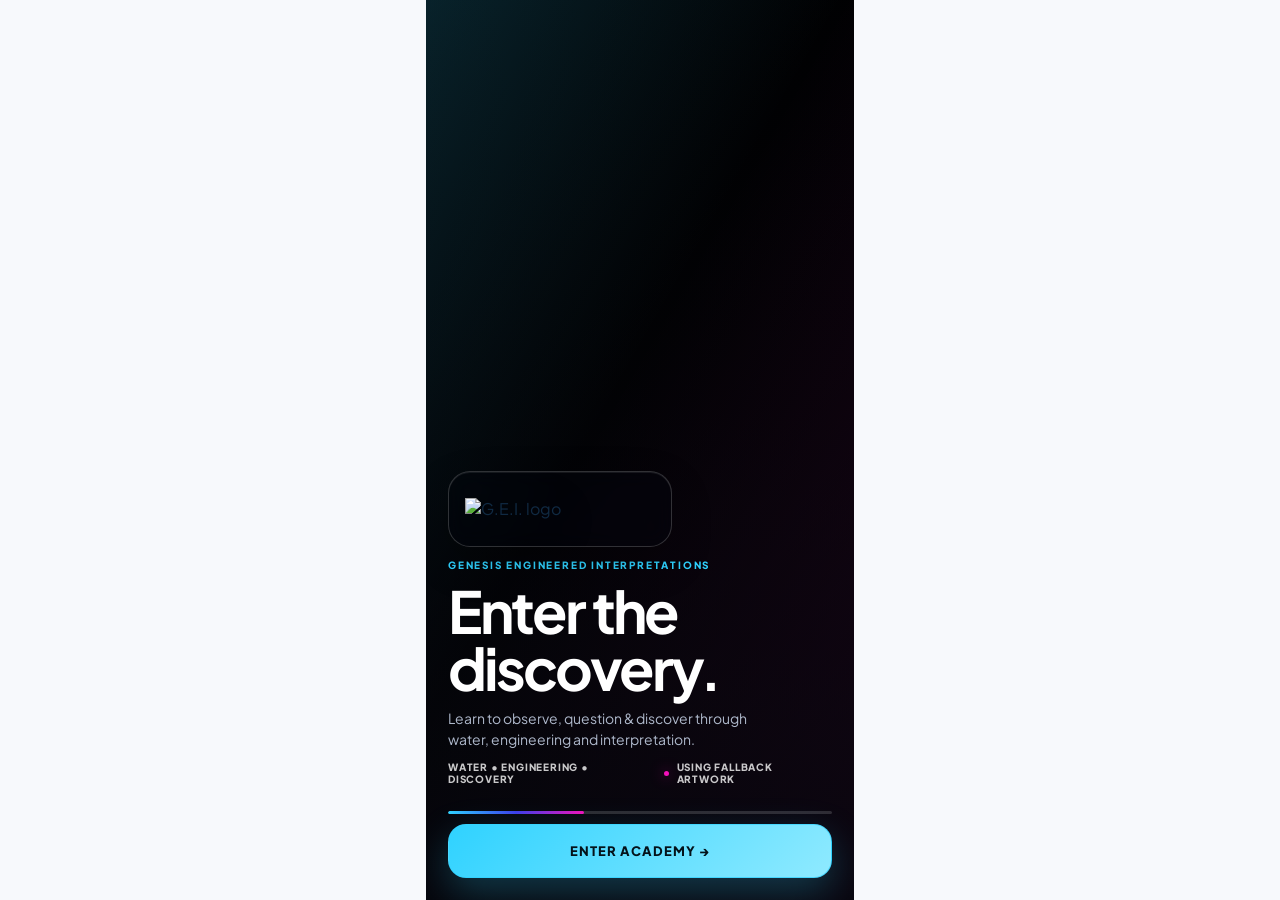
==== commit 8f2c5161: "V1.63.17 — Wire Research Portfolio Experience" ====
--- a/index.html
+++ b/index.html
@@ -13,7 +13,7 @@
     .dashboard-header{display:block;padding:7px 6px 0}.dashboard-header>div:first-child{padding-right:58px}.dashboard-header h1{margin:7px 0 7px;font-size:clamp(30px,8.8vw,38px);line-height:.98}.dashboard-header p{font-size:16px;line-height:1.35}.member-status{width:fit-content;max-width:250px;margin-top:11px;padding:8px 11px;border-radius:15px}.member-status-copy strong{font-size:12px}.member-status-copy small{font-size:11px}.dashboard-watermark{display:none}.dashboard-main{align-content:start;gap:11px;padding:8px 4px 4px}.welcome-card{grid-template-columns:minmax(0,1fr) 140px;min-height:156px;padding:17px;gap:10px;border-radius:22px}.card-label{font-size:12px;letter-spacing:.1em}.welcome-copy h2{margin:7px 0 6px;font-size:27px;line-height:1.02}.welcome-copy p{max-width:250px;font-size:15px;line-height:1.38}.mascot-orbit{min-height:140px}.mascot-ring{width:84px;height:84px}.mascot-badge{width:60px;height:60px;font-size:28px}.mascot-caption{font-size:10px}.blueprint-card{padding:16px;border-radius:22px}.blueprint-topline h2{font-size:22px}.blueprint-count{font-size:17px}.progress-track{height:8px;margin-top:12px}.day-grid{gap:6px;margin-top:11px}.day-pill{min-height:38px;border-radius:11px;font-size:11px}.academy-cta{min-height:74px;padding:14px 16px;border-radius:20px}.cta-kicker{font-size:11px}.cta-copy strong{font-size:21px}.cta-copy small{font-size:14px}.cta-arrow{width:42px;height:42px;flex-basis:42px;font-size:25px}.dashboard-footer{display:none}.bottom-navigation{padding:7px}.nav-item{min-height:54px;gap:4px}.nav-icon{width:26px;height:22px;font-size:18px}.nav-label{font-size:10px;letter-spacing:.04em}.academy-kicker,.academy-section-label{font-size:11px}.academy-topbar h1{font-size:clamp(29px,8vw,36px)}.academy-topbar p{font-size:14px}.academy-progress-chip{min-width:68px;padding:9px}.academy-progress-chip span{font-size:18px}.academy-progress-chip small{font-size:10px}.academy-hero-copy h2{font-size:clamp(27px,8vw,36px)}.academy-hero-copy p{font-size:14px}.academy-primary-action{min-height:44px;font-size:12px}.academy-day-number,.academy-day-status{font-size:9px}.academy-day-card h3{font-size:14px}.academy-foundation-note{font-size:11px}.portfolio-title-wrap h1{font-size:clamp(31px,8.5vw,42px)}.portfolio-title-wrap p{font-size:15px}.research-overview h2{font-size:21px}.research-count{font-size:10px}.research-feature strong{font-size:13px}.research-feature span{font-size:11px}.portfolio-note p{font-size:12px}.portfolio-footer{font-size:10px}.video-eyebrow,.video-label,.video-card-meta,.video-section-head span{font-size:10px}.video-header h1{font-size:30px}.video-header p{font-size:13px}.video-feature-copy h2{font-size:20px}.video-feature-copy p{font-size:12px}.video-primary{min-height:36px;font-size:11px}.video-section-head h2{font-size:16px}.video-card h3{font-size:12px}.video-card p{font-size:10px}.music-lab-entry small{font-size:8px}.music-lab-entry strong{font-size:13px}.music-lab-entry b{font-size:10px}
     @media(max-width:360px){.dashboard-header>div:first-child{padding-right:50px}.dashboard-header h1{font-size:29px}.dashboard-header p{font-size:15px}.member-status{max-width:220px}.member-status-copy strong{font-size:11px}.member-status-copy small{font-size:10px}.welcome-card{grid-template-columns:minmax(0,1fr) 116px;min-height:142px;padding:15px}.welcome-copy h2{font-size:24px}.welcome-copy p{font-size:14px}.mascot-orbit{min-height:116px}.mascot-ring{width:72px;height:72px}.mascot-badge{width:52px;height:52px;font-size:24px}.blueprint-topline h2{font-size:20px}.day-pill{min-height:36px;font-size:10px}.academy-cta{min-height:70px}.cta-copy strong{font-size:19px}.cta-copy small{font-size:13px}.nav-item{min-height:52px}.nav-label{font-size:9px}}
   </style>
-  <link rel="stylesheet" href="v1-49-academy-interaction-polish.css" /><link rel="stylesheet" href="v1-53-academy-dam-name-gate.css" /><link rel="stylesheet" href="v1-54-unified-learner-identity.css" /><link rel="stylesheet" href="v1-56-readable-first-typography.css" /><link rel="stylesheet" href="v1-62-gei-mastery-progression.css" /><link rel="stylesheet" href="v1-63-gei-badge-rules.css" /><link rel="stylesheet" href="v1-63-gei-mastery-command-center.css" /><link rel="stylesheet" href="v1-63-7-gei-dam-reset.css" /><link rel="stylesheet" href="v1-63-9-gei-state-verification.css" /><link rel="stylesheet" href="v1-63-10-gei-state-verification-history.css" /><link rel="stylesheet" href="v1-63-15-gei-video-lab-foundation.css" /><link rel="stylesheet" href="v1-63-16-gei-video-lab-intelligence.css" />
-  <script src="splash.js" defer></script><script src="mascot.js" defer></script><script src="navigation.js" defer></script><script src="home-product-focus.js" defer></script><script src="academy.js" defer></script><script src="progress.js" defer></script><script src="adam-memory.js" defer></script><script src="adam-milestones.js" defer></script><script src="adam-context.js" defer></script><script src="feedback.js" defer></script><script src="portfolio.js" defer></script><script src="skin.js" defer></script><script src="member.js" defer></script><script src="video.js" defer></script><script src="profile.js" defer></script><script src="xp-intelligence.js" defer></script><script src="quick-access.js" defer></script><script src="adam-assistant-failsafe.js" defer></script><script src="v1-48-gei-sonic-water-fx.js" defer></script><script src="v1-49-academy-interaction-polish.js" defer></script><script src="v1-50-academy-event-integrity.js" defer></script><script src="v1-51-persistent-academy-state.js" defer></script><script src="v1-54-unified-learner-identity.js" defer></script><script src="v1-52-dam-name-identity.js" defer></script><script src="v1-53-academy-dam-name-gate.js" defer></script><script src="v1-53-member-identity-display.js" defer></script><script src="v1-63-gei-badge-rules.js" defer></script><script src="v1-62-gei-mastery-progression.js" defer></script><script src="v1-63-7-gei-dam-reset.js" defer></script><script src="v1-63-8-gei-reset-recovery.js" defer></script><script src="v1-63-9-gei-state-verification.js" defer></script><script src="v1-63-10-gei-state-verification-history.js" defer></script><script src="v1-63-15-gei-video-lab-foundation.js" defer></script><script src="v1-63-16-gei-video-lab-intelligence.js" defer></script>
+  <link rel="stylesheet" href="v1-49-academy-interaction-polish.css" /><link rel="stylesheet" href="v1-53-academy-dam-name-gate.css" /><link rel="stylesheet" href="v1-54-unified-learner-identity.css" /><link rel="stylesheet" href="v1-56-readable-first-typography.css" /><link rel="stylesheet" href="v1-62-gei-mastery-progression.css" /><link rel="stylesheet" href="v1-63-gei-badge-rules.css" /><link rel="stylesheet" href="v1-63-gei-mastery-command-center.css" /><link rel="stylesheet" href="v1-63-7-gei-dam-reset.css" /><link rel="stylesheet" href="v1-63-9-gei-state-verification.css" /><link rel="stylesheet" href="v1-63-10-gei-state-verification-history.css" /><link rel="stylesheet" href="v1-63-15-gei-video-lab-foundation.css" /><link rel="stylesheet" href="v1-63-16-gei-video-lab-intelligence.css" /><link rel="stylesheet" href="v1-63-17-gei-research-portfolio-experience.css" />
+  <script src="splash.js" defer></script><script src="mascot.js" defer></script><script src="navigation.js" defer></script><script src="home-product-focus.js" defer></script><script src="academy.js" defer></script><script src="progress.js" defer></script><script src="adam-memory.js" defer></script><script src="adam-milestones.js" defer></script><script src="adam-context.js" defer></script><script src="feedback.js" defer></script><script src="portfolio.js" defer></script><script src="skin.js" defer></script><script src="member.js" defer></script><script src="video.js" defer></script><script src="profile.js" defer></script><script src="xp-intelligence.js" defer></script><script src="quick-access.js" defer></script><script src="adam-assistant-failsafe.js" defer></script><script src="v1-48-gei-sonic-water-fx.js" defer></script><script src="v1-49-academy-interaction-polish.js" defer></script><script src="v1-50-academy-event-integrity.js" defer></script><script src="v1-51-persistent-academy-state.js" defer></script><script src="v1-54-unified-learner-identity.js" defer></script><script src="v1-52-dam-name-identity.js" defer></script><script src="v1-53-academy-dam-name-gate.js" defer></script><script src="v1-53-member-identity-display.js" defer></script><script src="v1-63-gei-badge-rules.js" defer></script><script src="v1-62-gei-mastery-progression.js" defer></script><script src="v1-63-7-gei-dam-reset.js" defer></script><script src="v1-63-8-gei-reset-recovery.js" defer></script><script src="v1-63-9-gei-state-verification.js" defer></script><script src="v1-63-10-gei-state-verification-history.js" defer></script><script src="v1-63-15-gei-video-lab-foundation.js" defer></script><script src="v1-63-16-gei-video-lab-intelligence.js" defer></script><script src="v1-63-17-gei-research-portfolio-experience.js" defer></script>
 </head>
 <body><main class="app-frame" id="app-frame"><div class="splash-reserve" aria-hidden="true"></div><div id="skin-control" aria-label="Academy skin selector"></div><section class="app-shell dashboard-shell" aria-label="GEI Academy application"><div class="shell-glow shell-glow-cyan" aria-hidden="true"></div><div class="shell-glow shell-glow-magenta" aria-hidden="true"></div><div class="dashboard-watermark" aria-hidden="true">GEI</div><section class="app-screen is-active" id="screen-home" aria-label="Home screen"><header class="dashboard-header"><div><span class="eyebrow">GENESIS ENGINEERED INTERPRETATIONS</span><h1>GEI ACADEMY</h1><p>Learn to Observe, Question &amp; Discover.</p></div><div class="member-status" id="member-status" aria-label="GEI member status"><span class="member-dot" aria-hidden="true"></span><span class="member-status-copy"><strong>GEI MEMBER</strong><small id="member-since">Member since —</small></span></div></header><div class="dashboard-main"><article class="welcome-card"><div class="welcome-copy"><span class="card-label">WELCOME TO GEI ACADEMY</span><h2>Explore the Water Blueprint.</h2><p>Start with Day 1 and discover the system through water, engineering and interpretation.</p></div><div class="mascot-orbit" aria-label="Adam mascot"><div class="mascot-ring" aria-hidden="true"></div><div class="mascot-badge">A</div><span class="mascot-caption">ADAM</span></div></article><section class="day1-preview-card" aria-label="Day 1 preview audio"><div class="day1-preview-copy"><span class="card-label">DAY 1 PREVIEW</span><strong>Hear the blueprint begin.</strong><small>Optional introduction before the full Day 1 lesson.</small></div><audio controls preload="metadata" src="https://assets.zyrosite.com/YZ9jg46Bljs5wOZR/preview-day-1-YBgbzeKnkbtQZZ8z.mp3" aria-label="Day 1 preview audio"></audio></section><article class="blueprint-card"><div class="blueprint-topline"><div><span class="card-label">YOUR BLUEPRINT</span><h2>6-Day Water Blueprint</h2></div><span class="blueprint-count">0 / 6</span></div><div class="progress-track" role="progressbar" aria-label="Academy blueprint progress" aria-valuemin="0" aria-valuemax="6" aria-valuenow="0"><span class="progress-fill"></span></div><div class="day-grid" aria-label="Six-day blueprint overview"><span class="day-pill is-current">DAY 1</span><span class="day-pill">DAY 2</span><span class="day-pill">DAY 3</span><span class="day-pill">DAY 4</span><span class="day-pill">DAY 5</span><span class="day-pill">DAY 6</span></div></article><button class="academy-cta" type="button" aria-label="Begin the GEI Academy six-day blueprint"><span class="cta-copy"><span class="cta-kicker">START HERE</span><strong>Begin the Blueprint</strong><small>Start with Day 1</small></span><span class="cta-arrow" aria-hidden="true">→</span></button></div><footer class="dashboard-footer"><span>YallToo.com</span><span class="footer-dot" aria-hidden="true"></span><span>Water • Engineering • Discovery</span></footer></section><section class="app-screen" id="screen-academy" aria-label="Academy screen" aria-hidden="true"></section><section class="app-screen" id="screen-portfolio" aria-label="Portfolio screen" aria-hidden="true"><div id="portfolio-root" class="portfolio-root"></div></section><section class="app-screen" id="screen-video" aria-label="Video screen" aria-hidden="true"><div id="video-root" class="video-root"></div></section><section class="app-screen" id="screen-support" aria-label="Support screen" aria-hidden="true"><div class="stub-screen"><span class="screen-kicker">YALLTOO SUPPORT</span><h2>Support</h2><p>Support resources will live here.</p></div></section><nav class="bottom-navigation" id="bottom-navigation" aria-label="Primary navigation"></nav></section></main></body></html>
--- a/v1-63-17-gei-research-portfolio-experience.css
+++ b/v1-63-17-gei-research-portfolio-experience.css
@@ -0,0 +1,21 @@
+/* V1.63.17 — GEI Research Portfolio Experience */
+.gei-portfolio-guide{display:grid;grid-template-columns:148px minmax(0,1fr);align-items:center;gap:12px;min-height:150px;margin:0 0 9px;padding:8px 14px 8px 8px;border:1px solid rgba(47,210,255,.28);border-radius:20px;background:radial-gradient(circle at 12% 55%,rgba(47,210,255,.2),transparent 32%),linear-gradient(135deg,#f8fbff,#eef1ff 55%,#fff0fa);box-shadow:0 14px 30px rgba(16,42,67,.13);overflow:hidden}
+.gei-portfolio-mascot{position:relative;display:flex;align-items:center;justify-content:center;width:142px;height:142px;padding:0;border:0;background:transparent;cursor:pointer;isolation:isolate}
+.gei-portfolio-mascot img{position:relative;z-index:2;width:142px;height:142px;object-fit:contain;filter:drop-shadow(0 12px 15px rgba(16,42,67,.2));transition:transform .2s ease,filter .2s ease}
+.gei-portfolio-mascot:hover img,.gei-portfolio-mascot:focus-visible img{transform:translateY(-4px) scale(1.035);filter:drop-shadow(0 16px 18px rgba(16,42,67,.26))}
+.gei-portfolio-mascot:focus-visible{outline:3px solid #2fd2ff;outline-offset:2px;border-radius:18px}
+.gei-portfolio-mascot-glow{position:absolute;z-index:1;width:112px;height:112px;border-radius:50%;background:radial-gradient(circle,rgba(47,210,255,.26),rgba(243,16,186,.1) 58%,transparent 72%);animation:geiDamGuidePulse 2.8s ease-in-out infinite}
+.gei-portfolio-mascot-badge{position:absolute;z-index:3;bottom:3px;left:50%;transform:translateX(-50%);white-space:nowrap;padding:4px 7px;border-radius:999px;background:#06070d;color:#fff;font-size:7px!important;font-weight:950;letter-spacing:.08em}
+.gei-portfolio-guide-copy{min-width:0}.gei-portfolio-guide-copy h2{margin:4px 0 5px;color:#102a43;font-size:22px!important;line-height:1.04;letter-spacing:-.03em}.gei-portfolio-guide-copy p{margin:0;color:#40566e;font-size:12px!important;line-height:1.4;max-width:320px}.gei-portfolio-guide-hint{display:inline-block;margin-top:9px;color:#3d3dea;font-size:8px!important;font-weight:950;letter-spacing:.09em}
+.research-overview{background:linear-gradient(145deg,rgba(255,255,255,.96),rgba(242,247,255,.96),rgba(255,242,250,.96));border-color:rgba(16,42,67,.13);box-shadow:0 18px 38px rgba(16,42,67,.14),inset 0 1px 0 #fff}
+.research-work{position:relative;background:#fff;border-color:rgba(16,42,67,.12);box-shadow:0 5px 12px rgba(16,42,67,.07);transition:transform .18s ease,box-shadow .18s ease,border-color .18s ease}
+.research-work::before{content:"";position:absolute;left:0;top:0;bottom:0;width:3px;background:linear-gradient(#2fd2ff,#3d3dea,#f310ba);opacity:.72}
+.research-work:hover,.research-work:focus-visible{transform:translateY(-2px);border-color:rgba(47,210,255,.42);box-shadow:0 9px 18px rgba(16,42,67,.13)}
+.research-work-number{font-size:11px!important}.research-work-copy strong{color:#102a43}.research-work-copy small{color:#526b82}
+.gei-portfolio-dialog[hidden]{display:none}.gei-portfolio-dialog{position:fixed;inset:0;z-index:10000;display:grid;place-items:center;padding:16px;box-sizing:border-box}.gei-portfolio-dialog-backdrop{position:absolute;inset:0;background:rgba(4,7,14,.72);backdrop-filter:blur(7px)}.gei-portfolio-dialog-card{position:relative;z-index:1;display:grid;grid-template-columns:145px minmax(0,1fr);gap:15px;width:min(680px,100%);max-height:min(620px,90vh);overflow:auto;padding:16px;border:1px solid rgba(47,210,255,.32);border-radius:24px;background:linear-gradient(145deg,#f8fbff,#eef2ff 58%,#fff0fa);box-shadow:0 30px 80px rgba(0,0,0,.4)}
+.gei-portfolio-dialog-close{position:absolute;right:10px;top:8px;width:34px;height:34px;border:0;border-radius:50%;background:#06070d;color:#fff;font-size:24px;line-height:1;cursor:pointer}.gei-portfolio-dialog-mascot{display:grid;place-items:center;min-height:150px}.gei-portfolio-dialog-mascot img{width:145px;height:145px;object-fit:contain;filter:drop-shadow(0 14px 18px rgba(16,42,67,.2))}.gei-portfolio-dialog-copy{padding:4px 28px 4px 0}.gei-portfolio-dialog-copy h2{margin:5px 0 7px;color:#102a43;font-size:25px!important;line-height:1.03}.gei-portfolio-guide-message{margin:0;color:#40566e;font-size:12px!important;line-height:1.5}.gei-portfolio-paper-map{display:grid;grid-template-columns:repeat(2,minmax(0,1fr));gap:5px;margin:12px 0}.gei-portfolio-paper-map span{padding:7px;border-radius:8px;background:rgba(47,210,255,.08);border:1px solid rgba(47,210,255,.18);color:#24425d;font-size:8px!important;font-weight:950;letter-spacing:.05em}.gei-portfolio-next{min-height:38px;padding:0 12px;border:0;border-radius:10px;background:linear-gradient(135deg,#2fd2ff,#3d3dea,#f310ba);color:#fff;font-size:9px!important;font-weight:950;letter-spacing:.06em;cursor:pointer}
+@keyframes geiDamGuidePulse{50%{transform:scale(1.08);opacity:.72}}
+body.gei-portfolio-guide-open{overflow:hidden}
+@media(max-width:520px){.gei-portfolio-guide{grid-template-columns:122px minmax(0,1fr);min-height:130px;padding-right:8px}.gei-portfolio-mascot,.gei-portfolio-mascot img{width:116px;height:116px}.gei-portfolio-mascot-glow{width:94px;height:94px}.gei-portfolio-guide-copy h2{font-size:19px!important}.gei-portfolio-guide-copy p{font-size:11px!important}.gei-portfolio-dialog-card{grid-template-columns:1fr;gap:2px;max-height:88vh;padding:14px}.gei-portfolio-dialog-mascot{min-height:112px}.gei-portfolio-dialog-mascot img{width:115px;height:115px}.gei-portfolio-dialog-copy{padding:0 5px 4px}.gei-portfolio-dialog-copy h2{font-size:21px!important}.gei-portfolio-paper-map{grid-template-columns:1fr 1fr}}
+@media(max-width:360px){.gei-portfolio-guide{grid-template-columns:100px minmax(0,1fr);min-height:112px}.gei-portfolio-mascot,.gei-portfolio-mascot img{width:96px;height:96px}.gei-portfolio-mascot-badge{font-size:6px!important}.gei-portfolio-guide-copy h2{font-size:17px!important}.gei-portfolio-guide-copy p{font-size:10px!important}.gei-portfolio-guide-hint{font-size:7px!important}}
+@media(prefers-reduced-motion:reduce){.gei-portfolio-mascot-glow,.gei-portfolio-mascot img{animation:none;transition:none}}
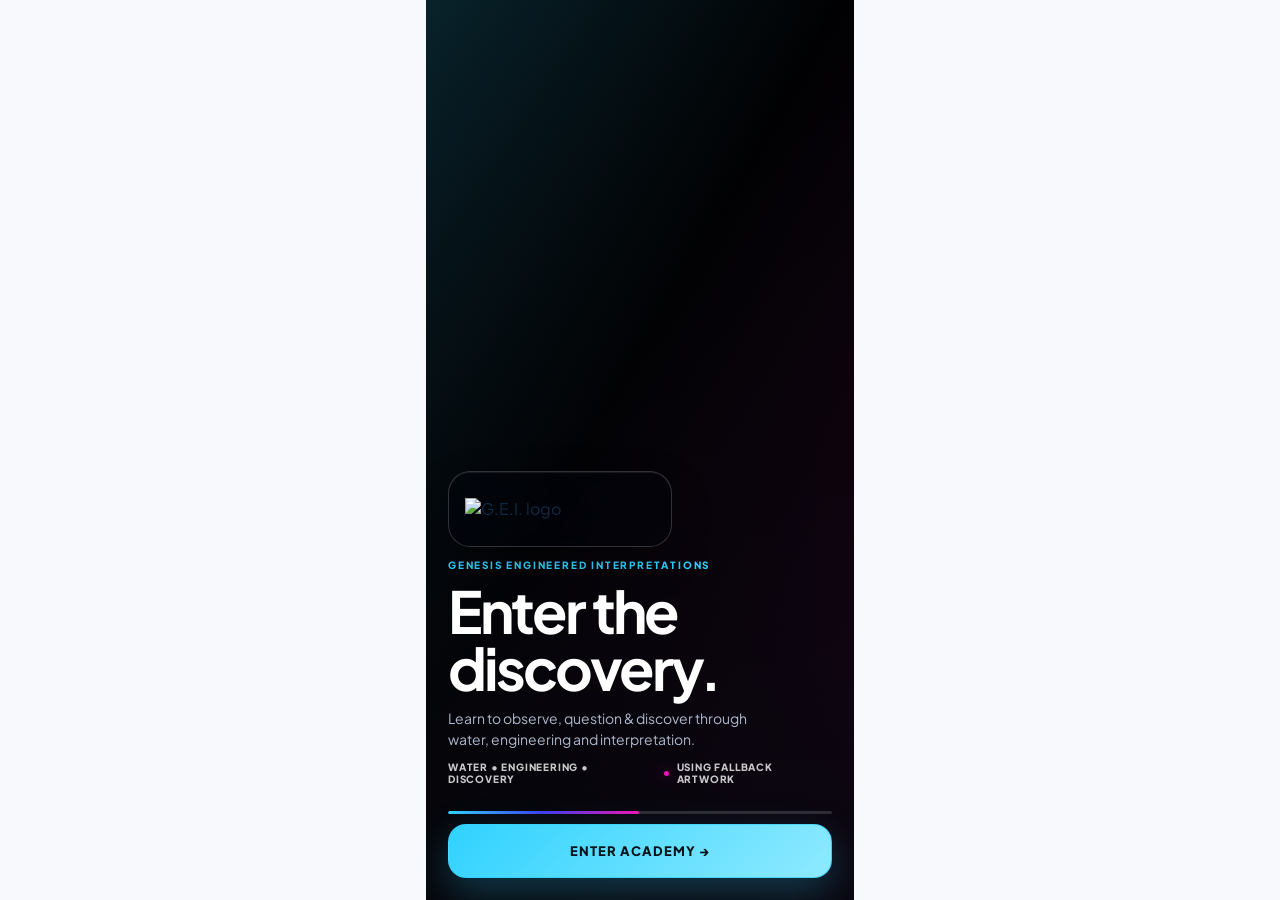
==== commit 9de523e2: "V1.63.20 — Wire Academy Path Contrast Fix" ====
--- a/index.html
+++ b/index.html
@@ -13,7 +13,7 @@
     .dashboard-header{display:block;padding:7px 6px 0}.dashboard-header>div:first-child{padding-right:58px}.dashboard-header h1{margin:7px 0 7px;font-size:clamp(30px,8.8vw,38px);line-height:.98}.dashboard-header p{font-size:16px;line-height:1.35}.member-status{width:fit-content;max-width:250px;margin-top:11px;padding:8px 11px;border-radius:15px}.member-status-copy strong{font-size:12px}.member-status-copy small{font-size:11px}.dashboard-watermark{display:none}.dashboard-main{align-content:start;gap:11px;padding:8px 4px 4px}.welcome-card{grid-template-columns:minmax(0,1fr) 140px;min-height:156px;padding:17px;gap:10px;border-radius:22px}.card-label{font-size:12px;letter-spacing:.1em}.welcome-copy h2{margin:7px 0 6px;font-size:27px;line-height:1.02}.welcome-copy p{max-width:250px;font-size:15px;line-height:1.38}.mascot-orbit{min-height:140px}.mascot-ring{width:84px;height:84px}.mascot-badge{width:60px;height:60px;font-size:28px}.mascot-caption{font-size:10px}.blueprint-card{padding:16px;border-radius:22px}.blueprint-topline h2{font-size:22px}.blueprint-count{font-size:17px}.progress-track{height:8px;margin-top:12px}.day-grid{gap:6px;margin-top:11px}.day-pill{min-height:38px;border-radius:11px;font-size:11px}.academy-cta{min-height:74px;padding:14px 16px;border-radius:20px}.cta-kicker{font-size:11px}.cta-copy strong{font-size:21px}.cta-copy small{font-size:14px}.cta-arrow{width:42px;height:42px;flex-basis:42px;font-size:25px}.dashboard-footer{display:none}.bottom-navigation{padding:7px}.nav-item{min-height:54px;gap:4px}.nav-icon{width:26px;height:22px;font-size:18px}.nav-label{font-size:10px;letter-spacing:.04em}.academy-kicker,.academy-section-label{font-size:11px}.academy-topbar h1{font-size:clamp(29px,8vw,36px)}.academy-topbar p{font-size:14px}.academy-progress-chip{min-width:68px;padding:9px}.academy-progress-chip span{font-size:18px}.academy-progress-chip small{font-size:10px}.academy-hero-copy h2{font-size:clamp(27px,8vw,36px)}.academy-hero-copy p{font-size:14px}.academy-primary-action{min-height:44px;font-size:12px}.academy-day-number,.academy-day-status{font-size:9px}.academy-day-card h3{font-size:14px}.academy-foundation-note{font-size:11px}.portfolio-title-wrap h1{font-size:clamp(31px,8.5vw,42px)}.portfolio-title-wrap p{font-size:15px}.research-overview h2{font-size:21px}.research-count{font-size:10px}.research-feature strong{font-size:13px}.research-feature span{font-size:11px}.portfolio-note p{font-size:12px}.portfolio-footer{font-size:10px}.video-eyebrow,.video-label,.video-card-meta,.video-section-head span{font-size:10px}.video-header h1{font-size:30px}.video-header p{font-size:13px}.video-feature-copy h2{font-size:20px}.video-feature-copy p{font-size:12px}.video-primary{min-height:36px;font-size:11px}.video-section-head h2{font-size:16px}.video-card h3{font-size:12px}.video-card p{font-size:10px}.music-lab-entry small{font-size:8px}.music-lab-entry strong{font-size:13px}.music-lab-entry b{font-size:10px}
     @media(max-width:360px){.dashboard-header>div:first-child{padding-right:50px}.dashboard-header h1{font-size:29px}.dashboard-header p{font-size:15px}.member-status{max-width:220px}.member-status-copy strong{font-size:11px}.member-status-copy small{font-size:10px}.welcome-card{grid-template-columns:minmax(0,1fr) 116px;min-height:142px;padding:15px}.welcome-copy h2{font-size:24px}.welcome-copy p{font-size:14px}.mascot-orbit{min-height:116px}.mascot-ring{width:72px;height:72px}.mascot-badge{width:52px;height:52px;font-size:24px}.blueprint-topline h2{font-size:20px}.day-pill{min-height:36px;font-size:10px}.academy-cta{min-height:70px}.cta-copy strong{font-size:19px}.cta-copy small{font-size:13px}.nav-item{min-height:52px}.nav-label{font-size:9px}}
   </style>
-  <link rel="stylesheet" href="v1-49-academy-interaction-polish.css" /><link rel="stylesheet" href="v1-53-academy-dam-name-gate.css" /><link rel="stylesheet" href="v1-54-unified-learner-identity.css" /><link rel="stylesheet" href="v1-56-readable-first-typography.css" /><link rel="stylesheet" href="v1-62-gei-mastery-progression.css" /><link rel="stylesheet" href="v1-63-gei-badge-rules.css" /><link rel="stylesheet" href="v1-63-gei-mastery-command-center.css" /><link rel="stylesheet" href="v1-63-7-gei-dam-reset.css" /><link rel="stylesheet" href="v1-63-9-gei-state-verification.css" /><link rel="stylesheet" href="v1-63-10-gei-state-verification-history.css" /><link rel="stylesheet" href="v1-63-15-gei-video-lab-foundation.css" /><link rel="stylesheet" href="v1-63-16-gei-video-lab-intelligence.css" /><link rel="stylesheet" href="v1-63-17-gei-research-portfolio-experience.css" />
+  <link rel="stylesheet" href="v1-49-academy-interaction-polish.css" /><link rel="stylesheet" href="v1-53-academy-dam-name-gate.css" /><link rel="stylesheet" href="v1-54-unified-learner-identity.css" /><link rel="stylesheet" href="v1-56-readable-first-typography.css" /><link rel="stylesheet" href="v1-62-gei-mastery-progression.css" /><link rel="stylesheet" href="v1-63-gei-badge-rules.css" /><link rel="stylesheet" href="v1-63-gei-mastery-command-center.css" /><link rel="stylesheet" href="v1-63-7-gei-dam-reset.css" /><link rel="stylesheet" href="v1-63-9-gei-state-verification.css" /><link rel="stylesheet" href="v1-63-10-gei-state-verification-history.css" /><link rel="stylesheet" href="v1-63-15-gei-video-lab-foundation.css" /><link rel="stylesheet" href="v1-63-16-gei-video-lab-intelligence.css" /><link rel="stylesheet" href="v1-63-17-gei-research-portfolio-experience.css" /><link rel="stylesheet" href="v1-63-20-academy-path-contrast.css" />
   <script src="splash.js" defer></script><script src="mascot.js" defer></script><script src="navigation.js" defer></script><script src="home-product-focus.js" defer></script><script src="academy.js" defer></script><script src="progress.js" defer></script><script src="adam-memory.js" defer></script><script src="adam-milestones.js" defer></script><script src="adam-context.js" defer></script><script src="feedback.js" defer></script><script src="portfolio.js" defer></script><script src="skin.js" defer></script><script src="member.js" defer></script><script src="video.js" defer></script><script src="profile.js" defer></script><script src="xp-intelligence.js" defer></script><script src="quick-access.js" defer></script><script src="adam-assistant-failsafe.js" defer></script><script src="v1-48-gei-sonic-water-fx.js" defer></script><script src="v1-49-academy-interaction-polish.js" defer></script><script src="v1-50-academy-event-integrity.js" defer></script><script src="v1-51-persistent-academy-state.js" defer></script><script src="v1-54-unified-learner-identity.js" defer></script><script src="v1-52-dam-name-identity.js" defer></script><script src="v1-53-academy-dam-name-gate.js" defer></script><script src="v1-53-member-identity-display.js" defer></script><script src="v1-63-gei-badge-rules.js" defer></script><script src="v1-62-gei-mastery-progression.js" defer></script><script src="v1-63-7-gei-dam-reset.js" defer></script><script src="v1-63-8-gei-reset-recovery.js" defer></script><script src="v1-63-9-gei-state-verification.js" defer></script><script src="v1-63-10-gei-state-verification-history.js" defer></script><script src="v1-63-15-gei-video-lab-foundation.js" defer></script><script src="v1-63-16-gei-video-lab-intelligence.js" defer></script><script src="v1-63-17-gei-research-portfolio-experience.js" defer></script>
 </head>
 <body><main class="app-frame" id="app-frame"><div class="splash-reserve" aria-hidden="true"></div><div id="skin-control" aria-label="Academy skin selector"></div><section class="app-shell dashboard-shell" aria-label="GEI Academy application"><div class="shell-glow shell-glow-cyan" aria-hidden="true"></div><div class="shell-glow shell-glow-magenta" aria-hidden="true"></div><div class="dashboard-watermark" aria-hidden="true">GEI</div><section class="app-screen is-active" id="screen-home" aria-label="Home screen"><header class="dashboard-header"><div><span class="eyebrow">GENESIS ENGINEERED INTERPRETATIONS</span><h1>GEI ACADEMY</h1><p>Learn to Observe, Question &amp; Discover.</p></div><div class="member-status" id="member-status" aria-label="GEI member status"><span class="member-dot" aria-hidden="true"></span><span class="member-status-copy"><strong>GEI MEMBER</strong><small id="member-since">Member since —</small></span></div></header><div class="dashboard-main"><article class="welcome-card"><div class="welcome-copy"><span class="card-label">WELCOME TO GEI ACADEMY</span><h2>Explore the Water Blueprint.</h2><p>Start with Day 1 and discover the system through water, engineering and interpretation.</p></div><div class="mascot-orbit" aria-label="Adam mascot"><div class="mascot-ring" aria-hidden="true"></div><div class="mascot-badge">A</div><span class="mascot-caption">ADAM</span></div></article><section class="day1-preview-card" aria-label="Day 1 preview audio"><div class="day1-preview-copy"><span class="card-label">DAY 1 PREVIEW</span><strong>Hear the blueprint begin.</strong><small>Optional introduction before the full Day 1 lesson.</small></div><audio controls preload="metadata" src="https://assets.zyrosite.com/YZ9jg46Bljs5wOZR/preview-day-1-YBgbzeKnkbtQZZ8z.mp3" aria-label="Day 1 preview audio"></audio></section><article class="blueprint-card"><div class="blueprint-topline"><div><span class="card-label">YOUR BLUEPRINT</span><h2>6-Day Water Blueprint</h2></div><span class="blueprint-count">0 / 6</span></div><div class="progress-track" role="progressbar" aria-label="Academy blueprint progress" aria-valuemin="0" aria-valuemax="6" aria-valuenow="0"><span class="progress-fill"></span></div><div class="day-grid" aria-label="Six-day blueprint overview"><span class="day-pill is-current">DAY 1</span><span class="day-pill">DAY 2</span><span class="day-pill">DAY 3</span><span class="day-pill">DAY 4</span><span class="day-pill">DAY 5</span><span class="day-pill">DAY 6</span></div></article><button class="academy-cta" type="button" aria-label="Begin the GEI Academy six-day blueprint"><span class="cta-copy"><span class="cta-kicker">START HERE</span><strong>Begin the Blueprint</strong><small>Start with Day 1</small></span><span class="cta-arrow" aria-hidden="true">→</span></button></div><footer class="dashboard-footer"><span>YallToo.com</span><span class="footer-dot" aria-hidden="true"></span><span>Water • Engineering • Discovery</span></footer></section><section class="app-screen" id="screen-academy" aria-label="Academy screen" aria-hidden="true"></section><section class="app-screen" id="screen-portfolio" aria-label="Portfolio screen" aria-hidden="true"><div id="portfolio-root" class="portfolio-root"></div></section><section class="app-screen" id="screen-video" aria-label="Video screen" aria-hidden="true"><div id="video-root" class="video-root"></div></section><section class="app-screen" id="screen-support" aria-label="Support screen" aria-hidden="true"><div class="stub-screen"><span class="screen-kicker">YALLTOO SUPPORT</span><h2>Support</h2><p>Support resources will live here.</p></div></section><nav class="bottom-navigation" id="bottom-navigation" aria-label="Primary navigation"></nav></section></main></body></html>
--- a/portfolio.css
+++ b/portfolio.css
@@ -1 +1 @@
-#screen-portfolio{overflow:hidden}.portfolio-root{display:grid;grid-template-rows:auto minmax(0,1fr);width:100%;height:100%;min-height:0;padding:max(18px,env(safe-area-inset-top)) 14px calc(82px + env(safe-area-inset-bottom));box-sizing:border-box;overflow:hidden}.portfolio-header{display:flex;align-items:flex-start;justify-content:space-between;gap:10px;min-width:0}.portfolio-title-wrap{min-width:0;flex:1 1 auto}.portfolio-title-wrap .screen-kicker{display:block;margin-bottom:5px;font-size:10px;line-height:1.1;font-weight:900;letter-spacing:.12em}.portfolio-title-wrap h1{margin:0;font-size:clamp(28px,8vw,36px)!important;line-height:.98;letter-spacing:-.045em}.portfolio-title-wrap p{margin:6px 0 0;max-width:300px;color:#30465b;font-size:14px!important;line-height:1.3}.portfolio-logo{width:58px;max-width:18vw;height:auto;flex:0 0 auto;object-fit:contain;filter:drop-shadow(0 8px 18px rgba(47,210,255,.18))}.portfolio-main{display:grid;grid-template-rows:minmax(0,1fr);align-content:stretch;min-height:0;padding-top:8px}.research-overview{display:grid;grid-template-rows:auto minmax(0,1fr);min-height:0;padding:10px;border:1px solid rgba(16,42,67,.14);border-radius:18px;background:linear-gradient(145deg,rgba(47,210,255,.08),rgba(61,61,234,.065),rgba(243,16,186,.055));box-shadow:0 16px 36px rgba(0,0,0,.18),inset 0 1px 0 rgba(255,255,255,.05);overflow:hidden}.research-overview-top{display:flex;align-items:center;justify-content:space-between;gap:8px;margin-bottom:7px}.research-overview h2{margin:0;font-size:19px!important;line-height:1.05;letter-spacing:-.025em;color:#102a43}.research-count{flex:0 0 auto;padding:5px 7px;border:1px solid rgba(47,210,255,.24);border-radius:999px;color:var(--cyan);font-size:9px!important;line-height:1;font-weight:900;letter-spacing:.06em;text-transform:uppercase}.research-work-grid{display:grid;grid-template-columns:repeat(2,minmax(0,1fr));grid-template-rows:repeat(5,minmax(0,1fr));gap:6px;min-height:0;overflow:hidden}.research-work{display:grid;grid-template-columns:auto minmax(0,1fr);align-items:start;gap:6px;min-width:0;min-height:0;padding:7px;border:1px solid rgba(16,42,67,.14);border-radius:12px;background:rgba(5,8,16,.22);color:inherit;text-decoration:none;overflow:hidden;transition:transform .18s ease,border-color .18s ease,background .18s ease}.research-work:active{transform:scale(.985)}.research-work:focus-visible{outline:3px solid var(--cyan);outline-offset:2px}.research-work-number{flex:0 0 auto;color:var(--cyan);font-size:10px!important;line-height:1.2;font-weight:900;letter-spacing:.04em}.research-work-copy{min-width:0;overflow:hidden}.research-work-copy strong,.research-work-copy small{display:block}.research-work-copy strong{color:#102a43;font-size:12px!important;line-height:1.16;font-weight:800;display:-webkit-box;-webkit-line-clamp:4;-webkit-box-orient:vertical;overflow:hidden}.research-work-copy small{margin-top:3px;color:#526b82;font-size:9px!important;line-height:1.1;font-weight:800;letter-spacing:.06em;text-transform:uppercase}.portfolio-note,.portfolio-footer{display:none}@media(max-width:360px){.portfolio-root{padding-inline:11px;padding-top:14px;padding-bottom:calc(78px + env(safe-area-inset-bottom))}.portfolio-title-wrap h1{font-size:27px!important}.portfolio-title-wrap p{font-size:13px!important}.portfolio-logo{width:52px}.research-overview{padding:8px;border-radius:16px}.research-overview h2{font-size:17px!important}.research-count{font-size:8px!important;padding:4px 6px}.research-work-grid{gap:5px}.research-work{padding:6px;gap:5px;border-radius:10px}.research-work-number{font-size:9px!important}.research-work-copy strong{font-size:10.5px!important;line-height:1.12;-webkit-line-clamp:4}.research-work-copy small{font-size:8px!important}}@media(prefers-reduced-motion:reduce){.portfolio-logo,.research-work{filter:none;transition:none}}+#screen-portfolio{overflow:hidden}.portfolio-root{display:grid;grid-template-rows:auto auto minmax(0,1fr);width:100%;height:100%;min-height:0;padding:max(18px,env(safe-area-inset-top)) 14px calc(82px + env(safe-area-inset-bottom));box-sizing:border-box;overflow:hidden}.portfolio-header{display:flex;align-items:flex-start;justify-content:space-between;gap:10px;min-width:0}.portfolio-title-wrap{min-width:0;flex:1 1 auto}.portfolio-title-wrap .screen-kicker{display:block;margin-bottom:5px;font-size:10px;line-height:1.1;font-weight:900;letter-spacing:.12em}.portfolio-title-wrap h1{margin:0;font-size:clamp(28px,8vw,36px)!important;line-height:.98;letter-spacing:-.045em}.portfolio-title-wrap p{margin:6px 0 0;max-width:300px;color:#30465b;font-size:14px!important;line-height:1.3}.portfolio-logo{width:58px;max-width:18vw;height:auto;flex:0 0 auto;object-fit:contain;filter:drop-shadow(0 8px 18px rgba(47,210,255,.18))}.portfolio-main{display:grid;grid-template-rows:minmax(0,1fr);align-content:stretch;min-height:0;padding-top:8px}.research-overview{display:grid;grid-template-rows:auto minmax(0,1fr);min-height:0;padding:10px;border:1px solid rgba(16,42,67,.14);border-radius:18px;background:linear-gradient(145deg,rgba(47,210,255,.08),rgba(61,61,234,.065),rgba(243,16,186,.055));box-shadow:0 16px 36px rgba(0,0,0,.18),inset 0 1px 0 rgba(255,255,255,.05);overflow:hidden}.research-overview-top{display:flex;align-items:center;justify-content:space-between;gap:8px;margin-bottom:7px}.research-overview h2{margin:0;font-size:19px!important;line-height:1.05;letter-spacing:-.025em;color:#102a43}.research-count{flex:0 0 auto;padding:5px 7px;border:1px solid rgba(47,210,255,.24);border-radius:999px;color:var(--cyan);font-size:9px!important;line-height:1;font-weight:900;letter-spacing:.06em;text-transform:uppercase}.research-work-grid{display:grid;grid-template-columns:repeat(2,minmax(0,1fr));grid-template-rows:repeat(5,minmax(0,1fr));gap:6px;min-height:0;overflow:hidden}.research-work{display:grid;grid-template-columns:auto minmax(0,1fr);align-items:start;gap:6px;min-width:0;min-height:0;padding:7px;border:1px solid rgba(16,42,67,.14);border-radius:12px;background:rgba(5,8,16,.22);color:inherit;text-decoration:none;overflow:hidden;transition:transform .18s ease,border-color .18s ease,background .18s ease}.research-work:active{transform:scale(.985)}.research-work:focus-visible{outline:3px solid var(--cyan);outline-offset:2px}.research-work-number{flex:0 0 auto;color:var(--cyan);font-size:10px!important;line-height:1.2;font-weight:900;letter-spacing:.04em}.research-work-copy{min-width:0;overflow:hidden}.research-work-copy strong,.research-work-copy small{display:block}.research-work-copy strong{color:#102a43;font-size:12px!important;line-height:1.16;font-weight:800;display:-webkit-box;-webkit-line-clamp:4;-webkit-box-orient:vertical;overflow:hidden}.research-work-copy small{margin-top:3px;color:#526b82;font-size:9px!important;line-height:1.1;font-weight:800;letter-spacing:.06em;text-transform:uppercase}.portfolio-note,.portfolio-footer{display:none}@media(max-width:360px){.portfolio-root{padding-inline:11px;padding-top:14px;padding-bottom:calc(78px + env(safe-area-inset-bottom))}.portfolio-title-wrap h1{font-size:27px!important}.portfolio-title-wrap p{font-size:13px!important}.portfolio-logo{width:52px}.research-overview{padding:8px;border-radius:16px}.research-overview h2{font-size:17px!important}.research-count{font-size:8px!important;padding:4px 6px}.research-work-grid{gap:5px}.research-work{padding:6px;gap:5px;border-radius:10px}.research-work-number{font-size:9px!important}.research-work-copy strong{font-size:10.5px!important;line-height:1.12;-webkit-line-clamp:4}.research-work-copy small{font-size:8px!important}}@media(prefers-reduced-motion:reduce){.portfolio-logo,.research-work{filter:none;transition:none}}
--- a/v1-63-17-gei-research-portfolio-experience.css
+++ b/v1-63-17-gei-research-portfolio-experience.css
@@ -18,4 +18,45 @@
 body.gei-portfolio-guide-open{overflow:hidden}
 @media(max-width:520px){.gei-portfolio-guide{grid-template-columns:122px minmax(0,1fr);min-height:130px;padding-right:8px}.gei-portfolio-mascot,.gei-portfolio-mascot img{width:116px;height:116px}.gei-portfolio-mascot-glow{width:94px;height:94px}.gei-portfolio-guide-copy h2{font-size:19px!important}.gei-portfolio-guide-copy p{font-size:11px!important}.gei-portfolio-dialog-card{grid-template-columns:1fr;gap:2px;max-height:88vh;padding:14px}.gei-portfolio-dialog-mascot{min-height:112px}.gei-portfolio-dialog-mascot img{width:115px;height:115px}.gei-portfolio-dialog-copy{padding:0 5px 4px}.gei-portfolio-dialog-copy h2{font-size:21px!important}.gei-portfolio-paper-map{grid-template-columns:1fr 1fr}}
 @media(max-width:360px){.gei-portfolio-guide{grid-template-columns:100px minmax(0,1fr);min-height:112px}.gei-portfolio-mascot,.gei-portfolio-mascot img{width:96px;height:96px}.gei-portfolio-mascot-badge{font-size:6px!important}.gei-portfolio-guide-copy h2{font-size:17px!important}.gei-portfolio-guide-copy p{font-size:10px!important}.gei-portfolio-guide-hint{font-size:7px!important}}
-@media(prefers-reduced-motion:reduce){.gei-portfolio-mascot-glow,.gei-portfolio-mascot img{animation:none;transition:none}}+@media(prefers-reduced-motion:reduce){.gei-portfolio-mascot-glow,.gei-portfolio-mascot img{animation:none;transition:none}}
+/* V1.63.18 — Portfolio guide layering + readable guide dialog */
+.gei-portfolio-guide{min-height:124px;max-height:124px;margin:0 0 8px;box-sizing:border-box}
+.gei-portfolio-guide-copy h2{font-size:24px!important}
+.gei-portfolio-guide-copy p{font-size:13px!important}
+.gei-portfolio-dialog-copy h2{font-size:30px!important;line-height:1.08}
+.gei-portfolio-guide-message{font-size:16px!important;line-height:1.55}
+.gei-portfolio-paper-map span{font-size:10px!important;padding:8px}
+.gei-portfolio-next{min-height:44px;font-size:11px!important}
+.gei-portfolio-dialog-close{width:40px;height:40px;font-size:28px}
+@media(max-width:520px){
+ .gei-portfolio-guide{min-height:112px;max-height:112px}
+ .gei-portfolio-guide-copy h2{font-size:21px!important}
+ .gei-portfolio-guide-copy p{font-size:12px!important}
+ .gei-portfolio-dialog-card{width:min(680px,calc(100vw - 24px));padding:18px}
+ .gei-portfolio-dialog-copy h2{font-size:26px!important}
+ .gei-portfolio-guide-message{font-size:15px!important;line-height:1.5}
+ .gei-portfolio-paper-map span{font-size:9px!important;padding:8px}
+ .gei-portfolio-next{min-height:46px;font-size:11px!important}
+}
+@media(max-width:360px){
+ .gei-portfolio-guide{min-height:100px;max-height:100px}
+ .gei-portfolio-guide-copy h2{font-size:18px!important}
+ .gei-portfolio-guide-copy p{font-size:11px!important}
+ .gei-portfolio-guide-hint{margin-top:5px}
+ .gei-portfolio-dialog-card{padding:16px}
+ .gei-portfolio-dialog-copy h2{font-size:23px!important}
+ .gei-portfolio-guide-message{font-size:14px!important}
+}
+/* V1.63.19 — Keep Dam Guide hint fully visible */
+.gei-portfolio-guide{min-height:150px;max-height:none}
+.gei-portfolio-guide-copy{padding:4px 0;overflow:visible}
+.gei-portfolio-guide-hint{display:block;margin-top:10px;line-height:1.25;white-space:normal}
+@media(max-width:520px){
+ .gei-portfolio-guide{min-height:148px;max-height:none}
+ .gei-portfolio-guide-copy{padding:3px 0}
+ .gei-portfolio-guide-hint{margin-top:8px;font-size:8px!important;line-height:1.3}
+}
+@media(max-width:360px){
+ .gei-portfolio-guide{min-height:132px;max-height:none}
+ .gei-portfolio-guide-hint{margin-top:6px;font-size:7px!important}
+}
--- a/v1-63-20-academy-path-contrast.css
+++ b/v1-63-20-academy-path-contrast.css
@@ -0,0 +1,44 @@
+/* V1.63.20 — Academy Path Text Contrast Fix */
+#screen-academy .gei-path-title h2{
+  color:#102a43!important;
+  -webkit-text-fill-color:#102a43!important;
+  text-shadow:none!important;
+}
+#screen-academy .gei-path-progress-summary strong{
+  color:#102a43!important;
+  -webkit-text-fill-color:#102a43!important;
+  text-shadow:none!important;
+}
+#screen-academy .gei-path-progress-summary span{
+  color:#155eef!important;
+  -webkit-text-fill-color:#155eef!important;
+  text-shadow:none!important;
+}
+#screen-academy .gei-path-progress-status{
+  color:#30465b!important;
+  -webkit-text-fill-color:#30465b!important;
+  text-shadow:none!important;
+  font-weight:600!important;
+}
+:root[data-skin="dark"] #screen-academy .gei-path-title h2{
+  color:#f6f8ff!important;
+  -webkit-text-fill-color:#f6f8ff!important;
+  text-shadow:0 1px 4px rgba(0,0,0,.7)!important;
+}
+:root[data-skin="dark"] #screen-academy .gei-path-progress-summary strong{
+  color:#ffffff!important;
+  -webkit-text-fill-color:#ffffff!important;
+}
+:root[data-skin="dark"] #screen-academy .gei-path-progress-summary span{
+  color:#2fd2ff!important;
+  -webkit-text-fill-color:#2fd2ff!important;
+}
+:root[data-skin="dark"] #screen-academy .gei-path-progress-status{
+  color:#c9d6e7!important;
+  -webkit-text-fill-color:#c9d6e7!important;
+}
+@media(max-width:420px){
+  #screen-academy .gei-path-title h2{font-size:22px!important}
+  #screen-academy .gei-path-progress-summary strong{font-size:16px!important}
+  #screen-academy .gei-path-progress-status{font-size:12px!important}
+}
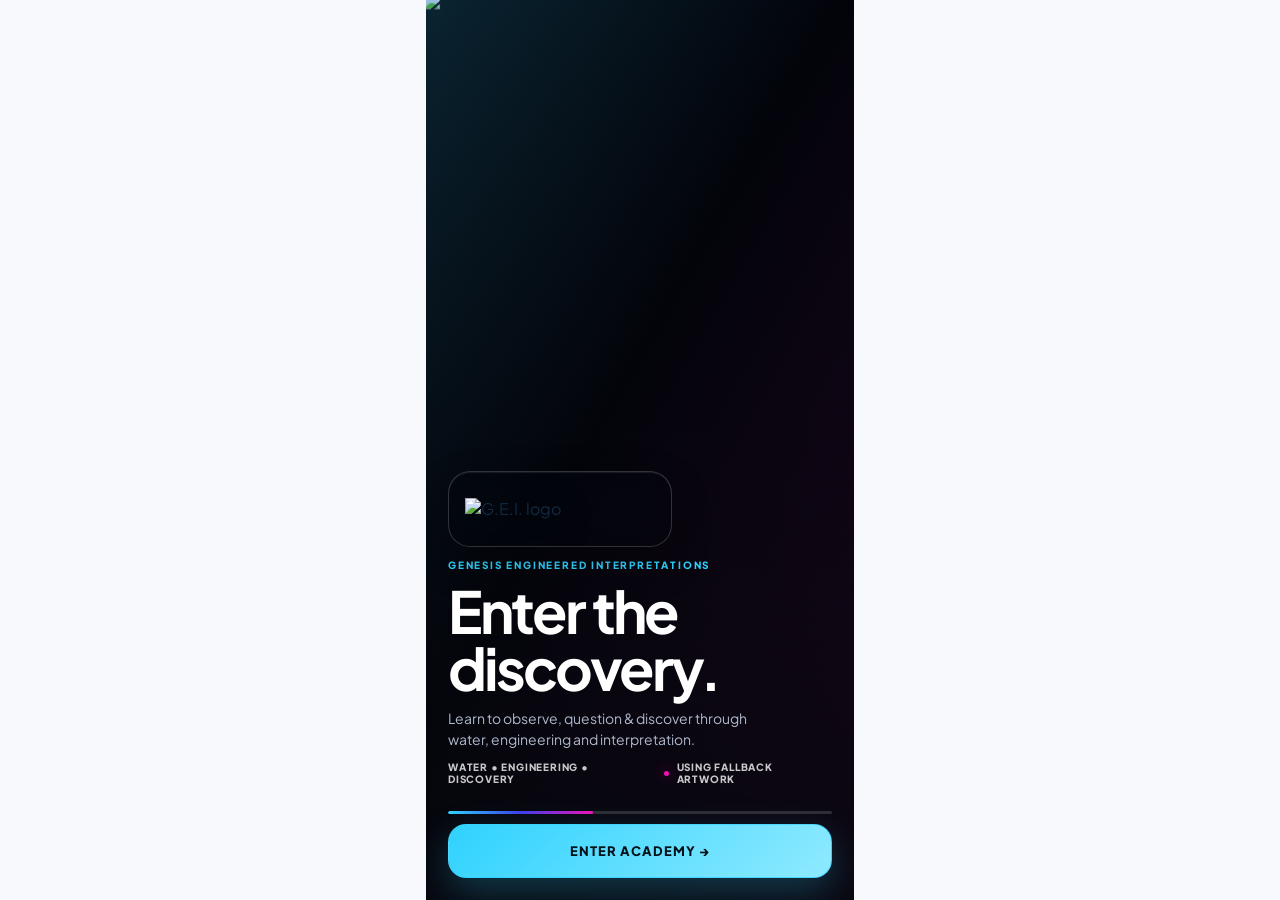
==== commit 9ef8c17a: "V1.63.21 — Retire Academy System Panel Assets" ====
--- a/index.html
+++ b/index.html
@@ -13,7 +13,7 @@
     .dashboard-header{display:block;padding:7px 6px 0}.dashboard-header>div:first-child{padding-right:58px}.dashboard-header h1{margin:7px 0 7px;font-size:clamp(30px,8.8vw,38px);line-height:.98}.dashboard-header p{font-size:16px;line-height:1.35}.member-status{width:fit-content;max-width:250px;margin-top:11px;padding:8px 11px;border-radius:15px}.member-status-copy strong{font-size:12px}.member-status-copy small{font-size:11px}.dashboard-watermark{display:none}.dashboard-main{align-content:start;gap:11px;padding:8px 4px 4px}.welcome-card{grid-template-columns:minmax(0,1fr) 140px;min-height:156px;padding:17px;gap:10px;border-radius:22px}.card-label{font-size:12px;letter-spacing:.1em}.welcome-copy h2{margin:7px 0 6px;font-size:27px;line-height:1.02}.welcome-copy p{max-width:250px;font-size:15px;line-height:1.38}.mascot-orbit{min-height:140px}.mascot-ring{width:84px;height:84px}.mascot-badge{width:60px;height:60px;font-size:28px}.mascot-caption{font-size:10px}.blueprint-card{padding:16px;border-radius:22px}.blueprint-topline h2{font-size:22px}.blueprint-count{font-size:17px}.progress-track{height:8px;margin-top:12px}.day-grid{gap:6px;margin-top:11px}.day-pill{min-height:38px;border-radius:11px;font-size:11px}.academy-cta{min-height:74px;padding:14px 16px;border-radius:20px}.cta-kicker{font-size:11px}.cta-copy strong{font-size:21px}.cta-copy small{font-size:14px}.cta-arrow{width:42px;height:42px;flex-basis:42px;font-size:25px}.dashboard-footer{display:none}.bottom-navigation{padding:7px}.nav-item{min-height:54px;gap:4px}.nav-icon{width:26px;height:22px;font-size:18px}.nav-label{font-size:10px;letter-spacing:.04em}.academy-kicker,.academy-section-label{font-size:11px}.academy-topbar h1{font-size:clamp(29px,8vw,36px)}.academy-topbar p{font-size:14px}.academy-progress-chip{min-width:68px;padding:9px}.academy-progress-chip span{font-size:18px}.academy-progress-chip small{font-size:10px}.academy-hero-copy h2{font-size:clamp(27px,8vw,36px)}.academy-hero-copy p{font-size:14px}.academy-primary-action{min-height:44px;font-size:12px}.academy-day-number,.academy-day-status{font-size:9px}.academy-day-card h3{font-size:14px}.academy-foundation-note{font-size:11px}.portfolio-title-wrap h1{font-size:clamp(31px,8.5vw,42px)}.portfolio-title-wrap p{font-size:15px}.research-overview h2{font-size:21px}.research-count{font-size:10px}.research-feature strong{font-size:13px}.research-feature span{font-size:11px}.portfolio-note p{font-size:12px}.portfolio-footer{font-size:10px}.video-eyebrow,.video-label,.video-card-meta,.video-section-head span{font-size:10px}.video-header h1{font-size:30px}.video-header p{font-size:13px}.video-feature-copy h2{font-size:20px}.video-feature-copy p{font-size:12px}.video-primary{min-height:36px;font-size:11px}.video-section-head h2{font-size:16px}.video-card h3{font-size:12px}.video-card p{font-size:10px}.music-lab-entry small{font-size:8px}.music-lab-entry strong{font-size:13px}.music-lab-entry b{font-size:10px}
     @media(max-width:360px){.dashboard-header>div:first-child{padding-right:50px}.dashboard-header h1{font-size:29px}.dashboard-header p{font-size:15px}.member-status{max-width:220px}.member-status-copy strong{font-size:11px}.member-status-copy small{font-size:10px}.welcome-card{grid-template-columns:minmax(0,1fr) 116px;min-height:142px;padding:15px}.welcome-copy h2{font-size:24px}.welcome-copy p{font-size:14px}.mascot-orbit{min-height:116px}.mascot-ring{width:72px;height:72px}.mascot-badge{width:52px;height:52px;font-size:24px}.blueprint-topline h2{font-size:20px}.day-pill{min-height:36px;font-size:10px}.academy-cta{min-height:70px}.cta-copy strong{font-size:19px}.cta-copy small{font-size:13px}.nav-item{min-height:52px}.nav-label{font-size:9px}}
   </style>
-  <link rel="stylesheet" href="v1-49-academy-interaction-polish.css" /><link rel="stylesheet" href="v1-53-academy-dam-name-gate.css" /><link rel="stylesheet" href="v1-54-unified-learner-identity.css" /><link rel="stylesheet" href="v1-56-readable-first-typography.css" /><link rel="stylesheet" href="v1-62-gei-mastery-progression.css" /><link rel="stylesheet" href="v1-63-gei-badge-rules.css" /><link rel="stylesheet" href="v1-63-gei-mastery-command-center.css" /><link rel="stylesheet" href="v1-63-7-gei-dam-reset.css" /><link rel="stylesheet" href="v1-63-9-gei-state-verification.css" /><link rel="stylesheet" href="v1-63-10-gei-state-verification-history.css" /><link rel="stylesheet" href="v1-63-15-gei-video-lab-foundation.css" /><link rel="stylesheet" href="v1-63-16-gei-video-lab-intelligence.css" /><link rel="stylesheet" href="v1-63-17-gei-research-portfolio-experience.css" /><link rel="stylesheet" href="v1-63-20-academy-path-contrast.css" />
-  <script src="splash.js" defer></script><script src="mascot.js" defer></script><script src="navigation.js" defer></script><script src="home-product-focus.js" defer></script><script src="academy.js" defer></script><script src="progress.js" defer></script><script src="adam-memory.js" defer></script><script src="adam-milestones.js" defer></script><script src="adam-context.js" defer></script><script src="feedback.js" defer></script><script src="portfolio.js" defer></script><script src="skin.js" defer></script><script src="member.js" defer></script><script src="video.js" defer></script><script src="profile.js" defer></script><script src="xp-intelligence.js" defer></script><script src="quick-access.js" defer></script><script src="adam-assistant-failsafe.js" defer></script><script src="v1-48-gei-sonic-water-fx.js" defer></script><script src="v1-49-academy-interaction-polish.js" defer></script><script src="v1-50-academy-event-integrity.js" defer></script><script src="v1-51-persistent-academy-state.js" defer></script><script src="v1-54-unified-learner-identity.js" defer></script><script src="v1-52-dam-name-identity.js" defer></script><script src="v1-53-academy-dam-name-gate.js" defer></script><script src="v1-53-member-identity-display.js" defer></script><script src="v1-63-gei-badge-rules.js" defer></script><script src="v1-62-gei-mastery-progression.js" defer></script><script src="v1-63-7-gei-dam-reset.js" defer></script><script src="v1-63-8-gei-reset-recovery.js" defer></script><script src="v1-63-9-gei-state-verification.js" defer></script><script src="v1-63-10-gei-state-verification-history.js" defer></script><script src="v1-63-15-gei-video-lab-foundation.js" defer></script><script src="v1-63-16-gei-video-lab-intelligence.js" defer></script><script src="v1-63-17-gei-research-portfolio-experience.js" defer></script>
+  <link rel="stylesheet" href="v1-49-academy-interaction-polish.css" /><link rel="stylesheet" href="v1-53-academy-dam-name-gate.css" /><link rel="stylesheet" href="v1-54-unified-learner-identity.css" /><link rel="stylesheet" href="v1-56-readable-first-typography.css" /><link rel="stylesheet" href="v1-62-gei-mastery-progression.css" /><link rel="stylesheet" href="v1-63-gei-badge-rules.css" /><link rel="stylesheet" href="v1-63-gei-mastery-command-center.css" /><link rel="stylesheet" href="v1-63-7-gei-dam-reset.css" /><link rel="stylesheet" href="v1-63-15-gei-video-lab-foundation.css" /><link rel="stylesheet" href="v1-63-16-gei-video-lab-intelligence.css" /><link rel="stylesheet" href="v1-63-17-gei-research-portfolio-experience.css" /><link rel="stylesheet" href="v1-63-20-academy-path-contrast.css" />
+  <script src="splash.js" defer></script><script src="mascot.js" defer></script><script src="navigation.js" defer></script><script src="home-product-focus.js" defer></script><script src="academy.js" defer></script><script src="progress.js" defer></script><script src="adam-memory.js" defer></script><script src="adam-milestones.js" defer></script><script src="adam-context.js" defer></script><script src="feedback.js" defer></script><script src="portfolio.js" defer></script><script src="skin.js" defer></script><script src="member.js" defer></script><script src="video.js" defer></script><script src="profile.js" defer></script><script src="xp-intelligence.js" defer></script><script src="quick-access.js" defer></script><script src="adam-assistant-failsafe.js" defer></script><script src="v1-48-gei-sonic-water-fx.js" defer></script><script src="v1-49-academy-interaction-polish.js" defer></script><script src="v1-50-academy-event-integrity.js" defer></script><script src="v1-51-persistent-academy-state.js" defer></script><script src="v1-54-unified-learner-identity.js" defer></script><script src="v1-52-dam-name-identity.js" defer></script><script src="v1-53-academy-dam-name-gate.js" defer></script><script src="v1-53-member-identity-display.js" defer></script><script src="v1-63-gei-badge-rules.js" defer></script><script src="v1-62-gei-mastery-progression.js" defer></script><script src="v1-63-7-gei-dam-reset.js" defer></script><script src="v1-63-8-gei-reset-recovery.js" defer></script><script src="v1-63-15-gei-video-lab-foundation.js" defer></script><script src="v1-63-16-gei-video-lab-intelligence.js" defer></script><script src="v1-63-17-gei-research-portfolio-experience.js" defer></script>
 </head>
 <body><main class="app-frame" id="app-frame"><div class="splash-reserve" aria-hidden="true"></div><div id="skin-control" aria-label="Academy skin selector"></div><section class="app-shell dashboard-shell" aria-label="GEI Academy application"><div class="shell-glow shell-glow-cyan" aria-hidden="true"></div><div class="shell-glow shell-glow-magenta" aria-hidden="true"></div><div class="dashboard-watermark" aria-hidden="true">GEI</div><section class="app-screen is-active" id="screen-home" aria-label="Home screen"><header class="dashboard-header"><div><span class="eyebrow">GENESIS ENGINEERED INTERPRETATIONS</span><h1>GEI ACADEMY</h1><p>Learn to Observe, Question &amp; Discover.</p></div><div class="member-status" id="member-status" aria-label="GEI member status"><span class="member-dot" aria-hidden="true"></span><span class="member-status-copy"><strong>GEI MEMBER</strong><small id="member-since">Member since —</small></span></div></header><div class="dashboard-main"><article class="welcome-card"><div class="welcome-copy"><span class="card-label">WELCOME TO GEI ACADEMY</span><h2>Explore the Water Blueprint.</h2><p>Start with Day 1 and discover the system through water, engineering and interpretation.</p></div><div class="mascot-orbit" aria-label="Adam mascot"><div class="mascot-ring" aria-hidden="true"></div><div class="mascot-badge">A</div><span class="mascot-caption">ADAM</span></div></article><section class="day1-preview-card" aria-label="Day 1 preview audio"><div class="day1-preview-copy"><span class="card-label">DAY 1 PREVIEW</span><strong>Hear the blueprint begin.</strong><small>Optional introduction before the full Day 1 lesson.</small></div><audio controls preload="metadata" src="https://assets.zyrosite.com/YZ9jg46Bljs5wOZR/preview-day-1-YBgbzeKnkbtQZZ8z.mp3" aria-label="Day 1 preview audio"></audio></section><article class="blueprint-card"><div class="blueprint-topline"><div><span class="card-label">YOUR BLUEPRINT</span><h2>6-Day Water Blueprint</h2></div><span class="blueprint-count">0 / 6</span></div><div class="progress-track" role="progressbar" aria-label="Academy blueprint progress" aria-valuemin="0" aria-valuemax="6" aria-valuenow="0"><span class="progress-fill"></span></div><div class="day-grid" aria-label="Six-day blueprint overview"><span class="day-pill is-current">DAY 1</span><span class="day-pill">DAY 2</span><span class="day-pill">DAY 3</span><span class="day-pill">DAY 4</span><span class="day-pill">DAY 5</span><span class="day-pill">DAY 6</span></div></article><button class="academy-cta" type="button" aria-label="Begin the GEI Academy six-day blueprint"><span class="cta-copy"><span class="cta-kicker">START HERE</span><strong>Begin the Blueprint</strong><small>Start with Day 1</small></span><span class="cta-arrow" aria-hidden="true">→</span></button></div><footer class="dashboard-footer"><span>YallToo.com</span><span class="footer-dot" aria-hidden="true"></span><span>Water • Engineering • Discovery</span></footer></section><section class="app-screen" id="screen-academy" aria-label="Academy screen" aria-hidden="true"></section><section class="app-screen" id="screen-portfolio" aria-label="Portfolio screen" aria-hidden="true"><div id="portfolio-root" class="portfolio-root"></div></section><section class="app-screen" id="screen-video" aria-label="Video screen" aria-hidden="true"><div id="video-root" class="video-root"></div></section><section class="app-screen" id="screen-support" aria-label="Support screen" aria-hidden="true"><div class="stub-screen"><span class="screen-kicker">YALLTOO SUPPORT</span><h2>Support</h2><p>Support resources will live here.</p></div></section><nav class="bottom-navigation" id="bottom-navigation" aria-label="Primary navigation"></nav></section></main></body></html>
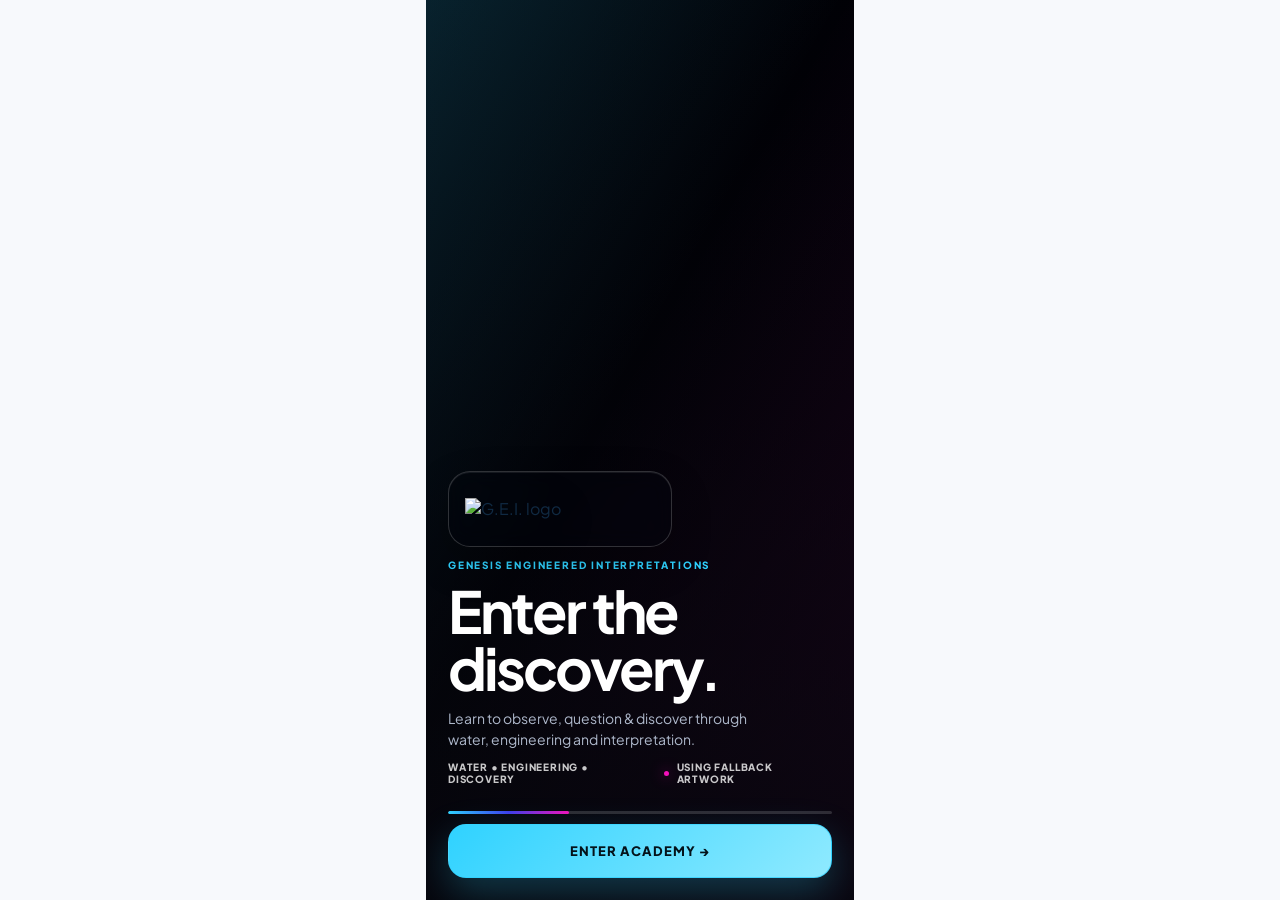
==== commit 622a99a7: "V1.63.21 — Wire Academy Panel Retirement" ====
--- a/index.html
+++ b/index.html
@@ -13,7 +13,7 @@
     .dashboard-header{display:block;padding:7px 6px 0}.dashboard-header>div:first-child{padding-right:58px}.dashboard-header h1{margin:7px 0 7px;font-size:clamp(30px,8.8vw,38px);line-height:.98}.dashboard-header p{font-size:16px;line-height:1.35}.member-status{width:fit-content;max-width:250px;margin-top:11px;padding:8px 11px;border-radius:15px}.member-status-copy strong{font-size:12px}.member-status-copy small{font-size:11px}.dashboard-watermark{display:none}.dashboard-main{align-content:start;gap:11px;padding:8px 4px 4px}.welcome-card{grid-template-columns:minmax(0,1fr) 140px;min-height:156px;padding:17px;gap:10px;border-radius:22px}.card-label{font-size:12px;letter-spacing:.1em}.welcome-copy h2{margin:7px 0 6px;font-size:27px;line-height:1.02}.welcome-copy p{max-width:250px;font-size:15px;line-height:1.38}.mascot-orbit{min-height:140px}.mascot-ring{width:84px;height:84px}.mascot-badge{width:60px;height:60px;font-size:28px}.mascot-caption{font-size:10px}.blueprint-card{padding:16px;border-radius:22px}.blueprint-topline h2{font-size:22px}.blueprint-count{font-size:17px}.progress-track{height:8px;margin-top:12px}.day-grid{gap:6px;margin-top:11px}.day-pill{min-height:38px;border-radius:11px;font-size:11px}.academy-cta{min-height:74px;padding:14px 16px;border-radius:20px}.cta-kicker{font-size:11px}.cta-copy strong{font-size:21px}.cta-copy small{font-size:14px}.cta-arrow{width:42px;height:42px;flex-basis:42px;font-size:25px}.dashboard-footer{display:none}.bottom-navigation{padding:7px}.nav-item{min-height:54px;gap:4px}.nav-icon{width:26px;height:22px;font-size:18px}.nav-label{font-size:10px;letter-spacing:.04em}.academy-kicker,.academy-section-label{font-size:11px}.academy-topbar h1{font-size:clamp(29px,8vw,36px)}.academy-topbar p{font-size:14px}.academy-progress-chip{min-width:68px;padding:9px}.academy-progress-chip span{font-size:18px}.academy-progress-chip small{font-size:10px}.academy-hero-copy h2{font-size:clamp(27px,8vw,36px)}.academy-hero-copy p{font-size:14px}.academy-primary-action{min-height:44px;font-size:12px}.academy-day-number,.academy-day-status{font-size:9px}.academy-day-card h3{font-size:14px}.academy-foundation-note{font-size:11px}.portfolio-title-wrap h1{font-size:clamp(31px,8.5vw,42px)}.portfolio-title-wrap p{font-size:15px}.research-overview h2{font-size:21px}.research-count{font-size:10px}.research-feature strong{font-size:13px}.research-feature span{font-size:11px}.portfolio-note p{font-size:12px}.portfolio-footer{font-size:10px}.video-eyebrow,.video-label,.video-card-meta,.video-section-head span{font-size:10px}.video-header h1{font-size:30px}.video-header p{font-size:13px}.video-feature-copy h2{font-size:20px}.video-feature-copy p{font-size:12px}.video-primary{min-height:36px;font-size:11px}.video-section-head h2{font-size:16px}.video-card h3{font-size:12px}.video-card p{font-size:10px}.music-lab-entry small{font-size:8px}.music-lab-entry strong{font-size:13px}.music-lab-entry b{font-size:10px}
     @media(max-width:360px){.dashboard-header>div:first-child{padding-right:50px}.dashboard-header h1{font-size:29px}.dashboard-header p{font-size:15px}.member-status{max-width:220px}.member-status-copy strong{font-size:11px}.member-status-copy small{font-size:10px}.welcome-card{grid-template-columns:minmax(0,1fr) 116px;min-height:142px;padding:15px}.welcome-copy h2{font-size:24px}.welcome-copy p{font-size:14px}.mascot-orbit{min-height:116px}.mascot-ring{width:72px;height:72px}.mascot-badge{width:52px;height:52px;font-size:24px}.blueprint-topline h2{font-size:20px}.day-pill{min-height:36px;font-size:10px}.academy-cta{min-height:70px}.cta-copy strong{font-size:19px}.cta-copy small{font-size:13px}.nav-item{min-height:52px}.nav-label{font-size:9px}}
   </style>
-  <link rel="stylesheet" href="v1-49-academy-interaction-polish.css" /><link rel="stylesheet" href="v1-53-academy-dam-name-gate.css" /><link rel="stylesheet" href="v1-54-unified-learner-identity.css" /><link rel="stylesheet" href="v1-56-readable-first-typography.css" /><link rel="stylesheet" href="v1-62-gei-mastery-progression.css" /><link rel="stylesheet" href="v1-63-gei-badge-rules.css" /><link rel="stylesheet" href="v1-63-gei-mastery-command-center.css" /><link rel="stylesheet" href="v1-63-7-gei-dam-reset.css" /><link rel="stylesheet" href="v1-63-15-gei-video-lab-foundation.css" /><link rel="stylesheet" href="v1-63-16-gei-video-lab-intelligence.css" /><link rel="stylesheet" href="v1-63-17-gei-research-portfolio-experience.css" /><link rel="stylesheet" href="v1-63-20-academy-path-contrast.css" />
+  <link rel="stylesheet" href="v1-49-academy-interaction-polish.css" /><link rel="stylesheet" href="v1-53-academy-dam-name-gate.css" /><link rel="stylesheet" href="v1-54-unified-learner-identity.css" /><link rel="stylesheet" href="v1-56-readable-first-typography.css" /><link rel="stylesheet" href="v1-62-gei-mastery-progression.css" /><link rel="stylesheet" href="v1-63-gei-badge-rules.css" /><link rel="stylesheet" href="v1-63-gei-mastery-command-center.css" /><link rel="stylesheet" href="v1-63-7-gei-dam-reset.css" /><link rel="stylesheet" href="v1-63-15-gei-video-lab-foundation.css" /><link rel="stylesheet" href="v1-63-16-gei-video-lab-intelligence.css" /><link rel="stylesheet" href="v1-63-17-gei-research-portfolio-experience.css" /><link rel="stylesheet" href="v1-63-20-academy-path-contrast.css" /><link rel="stylesheet" href="v1-63-21-academy-system-panel-retirement.css" />
   <script src="splash.js" defer></script><script src="mascot.js" defer></script><script src="navigation.js" defer></script><script src="home-product-focus.js" defer></script><script src="academy.js" defer></script><script src="progress.js" defer></script><script src="adam-memory.js" defer></script><script src="adam-milestones.js" defer></script><script src="adam-context.js" defer></script><script src="feedback.js" defer></script><script src="portfolio.js" defer></script><script src="skin.js" defer></script><script src="member.js" defer></script><script src="video.js" defer></script><script src="profile.js" defer></script><script src="xp-intelligence.js" defer></script><script src="quick-access.js" defer></script><script src="adam-assistant-failsafe.js" defer></script><script src="v1-48-gei-sonic-water-fx.js" defer></script><script src="v1-49-academy-interaction-polish.js" defer></script><script src="v1-50-academy-event-integrity.js" defer></script><script src="v1-51-persistent-academy-state.js" defer></script><script src="v1-54-unified-learner-identity.js" defer></script><script src="v1-52-dam-name-identity.js" defer></script><script src="v1-53-academy-dam-name-gate.js" defer></script><script src="v1-53-member-identity-display.js" defer></script><script src="v1-63-gei-badge-rules.js" defer></script><script src="v1-62-gei-mastery-progression.js" defer></script><script src="v1-63-7-gei-dam-reset.js" defer></script><script src="v1-63-8-gei-reset-recovery.js" defer></script><script src="v1-63-15-gei-video-lab-foundation.js" defer></script><script src="v1-63-16-gei-video-lab-intelligence.js" defer></script><script src="v1-63-17-gei-research-portfolio-experience.js" defer></script>
 </head>
 <body><main class="app-frame" id="app-frame"><div class="splash-reserve" aria-hidden="true"></div><div id="skin-control" aria-label="Academy skin selector"></div><section class="app-shell dashboard-shell" aria-label="GEI Academy application"><div class="shell-glow shell-glow-cyan" aria-hidden="true"></div><div class="shell-glow shell-glow-magenta" aria-hidden="true"></div><div class="dashboard-watermark" aria-hidden="true">GEI</div><section class="app-screen is-active" id="screen-home" aria-label="Home screen"><header class="dashboard-header"><div><span class="eyebrow">GENESIS ENGINEERED INTERPRETATIONS</span><h1>GEI ACADEMY</h1><p>Learn to Observe, Question &amp; Discover.</p></div><div class="member-status" id="member-status" aria-label="GEI member status"><span class="member-dot" aria-hidden="true"></span><span class="member-status-copy"><strong>GEI MEMBER</strong><small id="member-since">Member since —</small></span></div></header><div class="dashboard-main"><article class="welcome-card"><div class="welcome-copy"><span class="card-label">WELCOME TO GEI ACADEMY</span><h2>Explore the Water Blueprint.</h2><p>Start with Day 1 and discover the system through water, engineering and interpretation.</p></div><div class="mascot-orbit" aria-label="Adam mascot"><div class="mascot-ring" aria-hidden="true"></div><div class="mascot-badge">A</div><span class="mascot-caption">ADAM</span></div></article><section class="day1-preview-card" aria-label="Day 1 preview audio"><div class="day1-preview-copy"><span class="card-label">DAY 1 PREVIEW</span><strong>Hear the blueprint begin.</strong><small>Optional introduction before the full Day 1 lesson.</small></div><audio controls preload="metadata" src="https://assets.zyrosite.com/YZ9jg46Bljs5wOZR/preview-day-1-YBgbzeKnkbtQZZ8z.mp3" aria-label="Day 1 preview audio"></audio></section><article class="blueprint-card"><div class="blueprint-topline"><div><span class="card-label">YOUR BLUEPRINT</span><h2>6-Day Water Blueprint</h2></div><span class="blueprint-count">0 / 6</span></div><div class="progress-track" role="progressbar" aria-label="Academy blueprint progress" aria-valuemin="0" aria-valuemax="6" aria-valuenow="0"><span class="progress-fill"></span></div><div class="day-grid" aria-label="Six-day blueprint overview"><span class="day-pill is-current">DAY 1</span><span class="day-pill">DAY 2</span><span class="day-pill">DAY 3</span><span class="day-pill">DAY 4</span><span class="day-pill">DAY 5</span><span class="day-pill">DAY 6</span></div></article><button class="academy-cta" type="button" aria-label="Begin the GEI Academy six-day blueprint"><span class="cta-copy"><span class="cta-kicker">START HERE</span><strong>Begin the Blueprint</strong><small>Start with Day 1</small></span><span class="cta-arrow" aria-hidden="true">→</span></button></div><footer class="dashboard-footer"><span>YallToo.com</span><span class="footer-dot" aria-hidden="true"></span><span>Water • Engineering • Discovery</span></footer></section><section class="app-screen" id="screen-academy" aria-label="Academy screen" aria-hidden="true"></section><section class="app-screen" id="screen-portfolio" aria-label="Portfolio screen" aria-hidden="true"><div id="portfolio-root" class="portfolio-root"></div></section><section class="app-screen" id="screen-video" aria-label="Video screen" aria-hidden="true"><div id="video-root" class="video-root"></div></section><section class="app-screen" id="screen-support" aria-label="Support screen" aria-hidden="true"><div class="stub-screen"><span class="screen-kicker">YALLTOO SUPPORT</span><h2>Support</h2><p>Support resources will live here.</p></div></section><nav class="bottom-navigation" id="bottom-navigation" aria-label="Primary navigation"></nav></section></main></body></html>
--- a/v1-63-21-academy-system-panel-retirement.css
+++ b/v1-63-21-academy-system-panel-retirement.css
@@ -0,0 +1,7 @@
+/* V1.63.21 — Academy System Panel Retirement */
+#screen-academy .academy-progress-hub,
+#screen-academy .gei-state-verification,
+#screen-academy .gei-state-history,
+#screen-academy #gei-state-verification-slot{
+  display:none!important;
+}
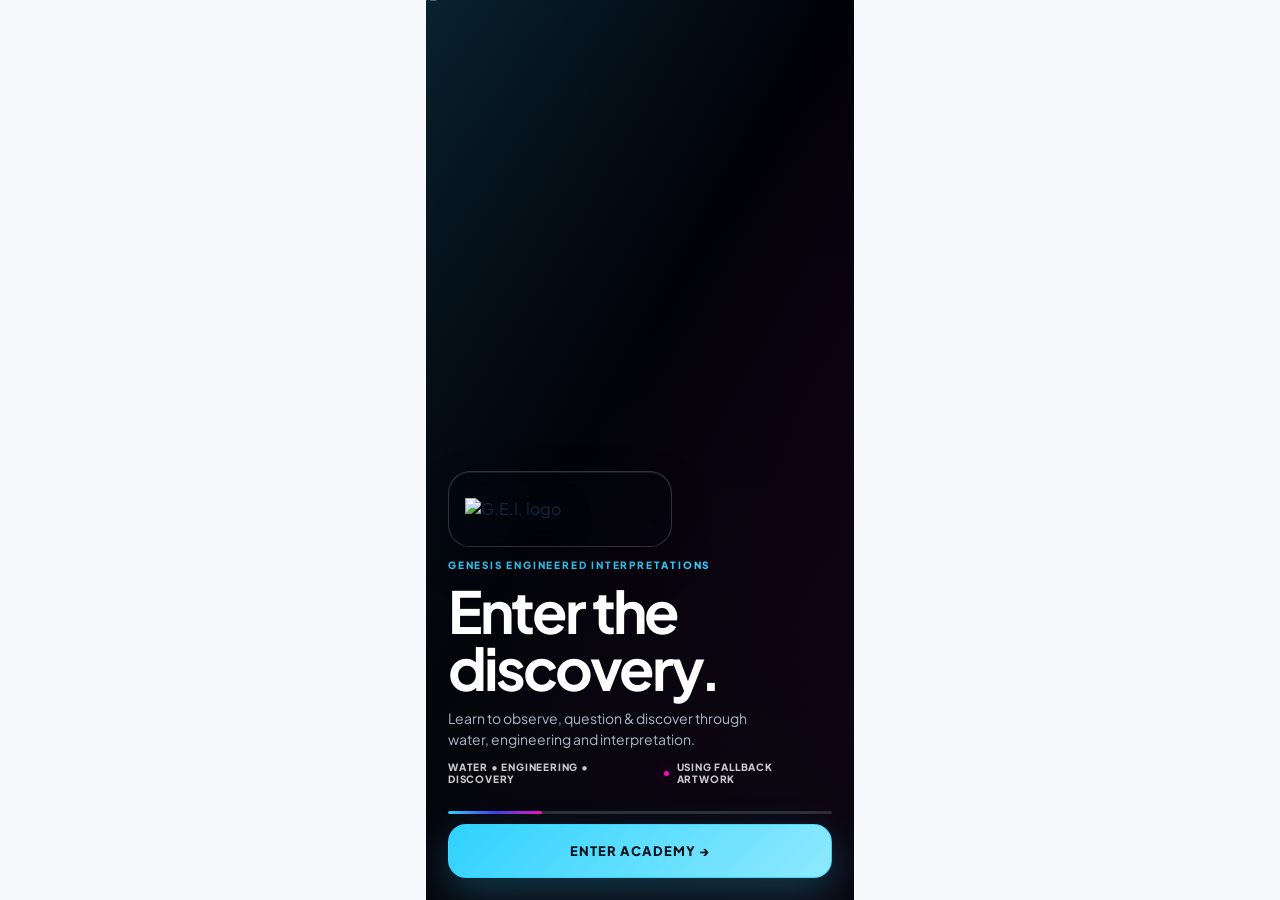
==== commit 074ef741: "V1.63.22 — Wire Dam Guide Interaction CSS" ====
--- a/index.html
+++ b/index.html
@@ -13,7 +13,7 @@
     .dashboard-header{display:block;padding:7px 6px 0}.dashboard-header>div:first-child{padding-right:58px}.dashboard-header h1{margin:7px 0 7px;font-size:clamp(30px,8.8vw,38px);line-height:.98}.dashboard-header p{font-size:16px;line-height:1.35}.member-status{width:fit-content;max-width:250px;margin-top:11px;padding:8px 11px;border-radius:15px}.member-status-copy strong{font-size:12px}.member-status-copy small{font-size:11px}.dashboard-watermark{display:none}.dashboard-main{align-content:start;gap:11px;padding:8px 4px 4px}.welcome-card{grid-template-columns:minmax(0,1fr) 140px;min-height:156px;padding:17px;gap:10px;border-radius:22px}.card-label{font-size:12px;letter-spacing:.1em}.welcome-copy h2{margin:7px 0 6px;font-size:27px;line-height:1.02}.welcome-copy p{max-width:250px;font-size:15px;line-height:1.38}.mascot-orbit{min-height:140px}.mascot-ring{width:84px;height:84px}.mascot-badge{width:60px;height:60px;font-size:28px}.mascot-caption{font-size:10px}.blueprint-card{padding:16px;border-radius:22px}.blueprint-topline h2{font-size:22px}.blueprint-count{font-size:17px}.progress-track{height:8px;margin-top:12px}.day-grid{gap:6px;margin-top:11px}.day-pill{min-height:38px;border-radius:11px;font-size:11px}.academy-cta{min-height:74px;padding:14px 16px;border-radius:20px}.cta-kicker{font-size:11px}.cta-copy strong{font-size:21px}.cta-copy small{font-size:14px}.cta-arrow{width:42px;height:42px;flex-basis:42px;font-size:25px}.dashboard-footer{display:none}.bottom-navigation{padding:7px}.nav-item{min-height:54px;gap:4px}.nav-icon{width:26px;height:22px;font-size:18px}.nav-label{font-size:10px;letter-spacing:.04em}.academy-kicker,.academy-section-label{font-size:11px}.academy-topbar h1{font-size:clamp(29px,8vw,36px)}.academy-topbar p{font-size:14px}.academy-progress-chip{min-width:68px;padding:9px}.academy-progress-chip span{font-size:18px}.academy-progress-chip small{font-size:10px}.academy-hero-copy h2{font-size:clamp(27px,8vw,36px)}.academy-hero-copy p{font-size:14px}.academy-primary-action{min-height:44px;font-size:12px}.academy-day-number,.academy-day-status{font-size:9px}.academy-day-card h3{font-size:14px}.academy-foundation-note{font-size:11px}.portfolio-title-wrap h1{font-size:clamp(31px,8.5vw,42px)}.portfolio-title-wrap p{font-size:15px}.research-overview h2{font-size:21px}.research-count{font-size:10px}.research-feature strong{font-size:13px}.research-feature span{font-size:11px}.portfolio-note p{font-size:12px}.portfolio-footer{font-size:10px}.video-eyebrow,.video-label,.video-card-meta,.video-section-head span{font-size:10px}.video-header h1{font-size:30px}.video-header p{font-size:13px}.video-feature-copy h2{font-size:20px}.video-feature-copy p{font-size:12px}.video-primary{min-height:36px;font-size:11px}.video-section-head h2{font-size:16px}.video-card h3{font-size:12px}.video-card p{font-size:10px}.music-lab-entry small{font-size:8px}.music-lab-entry strong{font-size:13px}.music-lab-entry b{font-size:10px}
     @media(max-width:360px){.dashboard-header>div:first-child{padding-right:50px}.dashboard-header h1{font-size:29px}.dashboard-header p{font-size:15px}.member-status{max-width:220px}.member-status-copy strong{font-size:11px}.member-status-copy small{font-size:10px}.welcome-card{grid-template-columns:minmax(0,1fr) 116px;min-height:142px;padding:15px}.welcome-copy h2{font-size:24px}.welcome-copy p{font-size:14px}.mascot-orbit{min-height:116px}.mascot-ring{width:72px;height:72px}.mascot-badge{width:52px;height:52px;font-size:24px}.blueprint-topline h2{font-size:20px}.day-pill{min-height:36px;font-size:10px}.academy-cta{min-height:70px}.cta-copy strong{font-size:19px}.cta-copy small{font-size:13px}.nav-item{min-height:52px}.nav-label{font-size:9px}}
   </style>
-  <link rel="stylesheet" href="v1-49-academy-interaction-polish.css" /><link rel="stylesheet" href="v1-53-academy-dam-name-gate.css" /><link rel="stylesheet" href="v1-54-unified-learner-identity.css" /><link rel="stylesheet" href="v1-56-readable-first-typography.css" /><link rel="stylesheet" href="v1-62-gei-mastery-progression.css" /><link rel="stylesheet" href="v1-63-gei-badge-rules.css" /><link rel="stylesheet" href="v1-63-gei-mastery-command-center.css" /><link rel="stylesheet" href="v1-63-7-gei-dam-reset.css" /><link rel="stylesheet" href="v1-63-15-gei-video-lab-foundation.css" /><link rel="stylesheet" href="v1-63-16-gei-video-lab-intelligence.css" /><link rel="stylesheet" href="v1-63-17-gei-research-portfolio-experience.css" /><link rel="stylesheet" href="v1-63-20-academy-path-contrast.css" /><link rel="stylesheet" href="v1-63-21-academy-system-panel-retirement.css" />
+  <link rel="stylesheet" href="v1-49-academy-interaction-polish.css" /><link rel="stylesheet" href="v1-53-academy-dam-name-gate.css" /><link rel="stylesheet" href="v1-54-unified-learner-identity.css" /><link rel="stylesheet" href="v1-56-readable-first-typography.css" /><link rel="stylesheet" href="v1-62-gei-mastery-progression.css" /><link rel="stylesheet" href="v1-63-gei-badge-rules.css" /><link rel="stylesheet" href="v1-63-gei-mastery-command-center.css" /><link rel="stylesheet" href="v1-63-7-gei-dam-reset.css" /><link rel="stylesheet" href="v1-63-15-gei-video-lab-foundation.css" /><link rel="stylesheet" href="v1-63-16-gei-video-lab-intelligence.css" /><link rel="stylesheet" href="v1-63-17-gei-research-portfolio-experience.css" /><link rel="stylesheet" href="v1-63-20-academy-path-contrast.css" /><link rel="stylesheet" href="v1-63-21-academy-system-panel-retirement.css" /><link rel="stylesheet" href="v1-63-22-gei-dam-guide-interaction.css" />
   <script src="splash.js" defer></script><script src="mascot.js" defer></script><script src="navigation.js" defer></script><script src="home-product-focus.js" defer></script><script src="academy.js" defer></script><script src="progress.js" defer></script><script src="adam-memory.js" defer></script><script src="adam-milestones.js" defer></script><script src="adam-context.js" defer></script><script src="feedback.js" defer></script><script src="portfolio.js" defer></script><script src="skin.js" defer></script><script src="member.js" defer></script><script src="video.js" defer></script><script src="profile.js" defer></script><script src="xp-intelligence.js" defer></script><script src="quick-access.js" defer></script><script src="adam-assistant-failsafe.js" defer></script><script src="v1-48-gei-sonic-water-fx.js" defer></script><script src="v1-49-academy-interaction-polish.js" defer></script><script src="v1-50-academy-event-integrity.js" defer></script><script src="v1-51-persistent-academy-state.js" defer></script><script src="v1-54-unified-learner-identity.js" defer></script><script src="v1-52-dam-name-identity.js" defer></script><script src="v1-53-academy-dam-name-gate.js" defer></script><script src="v1-53-member-identity-display.js" defer></script><script src="v1-63-gei-badge-rules.js" defer></script><script src="v1-62-gei-mastery-progression.js" defer></script><script src="v1-63-7-gei-dam-reset.js" defer></script><script src="v1-63-8-gei-reset-recovery.js" defer></script><script src="v1-63-15-gei-video-lab-foundation.js" defer></script><script src="v1-63-16-gei-video-lab-intelligence.js" defer></script><script src="v1-63-17-gei-research-portfolio-experience.js" defer></script>
 </head>
 <body><main class="app-frame" id="app-frame"><div class="splash-reserve" aria-hidden="true"></div><div id="skin-control" aria-label="Academy skin selector"></div><section class="app-shell dashboard-shell" aria-label="GEI Academy application"><div class="shell-glow shell-glow-cyan" aria-hidden="true"></div><div class="shell-glow shell-glow-magenta" aria-hidden="true"></div><div class="dashboard-watermark" aria-hidden="true">GEI</div><section class="app-screen is-active" id="screen-home" aria-label="Home screen"><header class="dashboard-header"><div><span class="eyebrow">GENESIS ENGINEERED INTERPRETATIONS</span><h1>GEI ACADEMY</h1><p>Learn to Observe, Question &amp; Discover.</p></div><div class="member-status" id="member-status" aria-label="GEI member status"><span class="member-dot" aria-hidden="true"></span><span class="member-status-copy"><strong>GEI MEMBER</strong><small id="member-since">Member since —</small></span></div></header><div class="dashboard-main"><article class="welcome-card"><div class="welcome-copy"><span class="card-label">WELCOME TO GEI ACADEMY</span><h2>Explore the Water Blueprint.</h2><p>Start with Day 1 and discover the system through water, engineering and interpretation.</p></div><div class="mascot-orbit" aria-label="Adam mascot"><div class="mascot-ring" aria-hidden="true"></div><div class="mascot-badge">A</div><span class="mascot-caption">ADAM</span></div></article><section class="day1-preview-card" aria-label="Day 1 preview audio"><div class="day1-preview-copy"><span class="card-label">DAY 1 PREVIEW</span><strong>Hear the blueprint begin.</strong><small>Optional introduction before the full Day 1 lesson.</small></div><audio controls preload="metadata" src="https://assets.zyrosite.com/YZ9jg46Bljs5wOZR/preview-day-1-YBgbzeKnkbtQZZ8z.mp3" aria-label="Day 1 preview audio"></audio></section><article class="blueprint-card"><div class="blueprint-topline"><div><span class="card-label">YOUR BLUEPRINT</span><h2>6-Day Water Blueprint</h2></div><span class="blueprint-count">0 / 6</span></div><div class="progress-track" role="progressbar" aria-label="Academy blueprint progress" aria-valuemin="0" aria-valuemax="6" aria-valuenow="0"><span class="progress-fill"></span></div><div class="day-grid" aria-label="Six-day blueprint overview"><span class="day-pill is-current">DAY 1</span><span class="day-pill">DAY 2</span><span class="day-pill">DAY 3</span><span class="day-pill">DAY 4</span><span class="day-pill">DAY 5</span><span class="day-pill">DAY 6</span></div></article><button class="academy-cta" type="button" aria-label="Begin the GEI Academy six-day blueprint"><span class="cta-copy"><span class="cta-kicker">START HERE</span><strong>Begin the Blueprint</strong><small>Start with Day 1</small></span><span class="cta-arrow" aria-hidden="true">→</span></button></div><footer class="dashboard-footer"><span>YallToo.com</span><span class="footer-dot" aria-hidden="true"></span><span>Water • Engineering • Discovery</span></footer></section><section class="app-screen" id="screen-academy" aria-label="Academy screen" aria-hidden="true"></section><section class="app-screen" id="screen-portfolio" aria-label="Portfolio screen" aria-hidden="true"><div id="portfolio-root" class="portfolio-root"></div></section><section class="app-screen" id="screen-video" aria-label="Video screen" aria-hidden="true"><div id="video-root" class="video-root"></div></section><section class="app-screen" id="screen-support" aria-label="Support screen" aria-hidden="true"><div class="stub-screen"><span class="screen-kicker">YALLTOO SUPPORT</span><h2>Support</h2><p>Support resources will live here.</p></div></section><nav class="bottom-navigation" id="bottom-navigation" aria-label="Primary navigation"></nav></section></main></body></html>
--- a/v1-63-22-gei-dam-guide-interaction.css
+++ b/v1-63-22-gei-dam-guide-interaction.css
@@ -0,0 +1,145 @@
+/* V1.63.22 — Adam Dam Guide Interaction + Dark Mode */
+.gei-portfolio-guide{
+  grid-template-columns:150px minmax(0,1fr);
+  min-height:164px;
+  padding:7px 14px 7px 5px;
+  overflow:visible;
+  isolation:isolate;
+}
+.gei-portfolio-mascot{
+  width:150px;height:154px;
+  overflow:visible;
+}
+.gei-portfolio-mascot img{
+  width:158px;height:158px;
+  transform-origin:50% 85%;
+  animation:geiAdamGuideFloat 3.4s ease-in-out infinite;
+}
+.gei-portfolio-mascot:hover img,
+.gei-portfolio-mascot:focus-visible img{
+  animation:geiAdamGuideTap .55s ease-out 1;
+}
+.gei-portfolio-mascot-glow{
+  width:126px;height:126px;
+  animation:geiAdamGuidePulse 2.8s ease-in-out infinite;
+}
+.gei-portfolio-mascot-badge{display:none!important}
+.gei-portfolio-guide-copy h2{font-size:25px!important}
+.gei-portfolio-guide-copy p{font-size:13px!important}
+.gei-portfolio-guide-hint{font-size:8px!important}
+@keyframes geiAdamGuideFloat{
+  0%,100%{transform:translateY(2px) rotate(0deg)}
+  50%{transform:translateY(-6px) rotate(-1.2deg)}
+}
+@keyframes geiAdamGuideTap{
+  0%{transform:scale(1)}
+  35%{transform:scale(1.08) rotate(2deg)}
+  70%{transform:scale(.98) rotate(-1deg)}
+  100%{transform:scale(1)}
+}
+@media(max-width:520px){
+  .gei-portfolio-guide{
+    grid-template-columns:136px minmax(0,1fr);
+    min-height:156px;
+    padding:5px 8px 5px 2px;
+  }
+  .gei-portfolio-mascot{width:136px;height:150px}
+  .gei-portfolio-mascot img{width:150px;height:150px}
+  .gei-portfolio-mascot-glow{width:118px;height:118px}
+  .gei-portfolio-guide-copy h2{font-size:21px!important}
+  .gei-portfolio-guide-copy p{font-size:12px!important}
+}
+@media(max-width:360px){
+  .gei-portfolio-guide{
+    grid-template-columns:116px minmax(0,1fr);
+    min-height:138px;
+  }
+  .gei-portfolio-mascot{width:116px;height:132px}
+  .gei-portfolio-mascot img{width:132px;height:132px}
+  .gei-portfolio-mascot-glow{width:104px;height:104px}
+  .gei-portfolio-guide-copy h2{font-size:18px!important}
+  .gei-portfolio-guide-copy p{font-size:11px!important}
+}
+@media(prefers-reduced-motion:reduce){
+  .gei-portfolio-mascot img,.gei-portfolio-mascot-glow{animation:none!important}
+}
+:root[data-skin="dark"] #screen-portfolio{
+  background:#05060a!important;
+}
+:root[data-skin="dark"] #screen-portfolio .portfolio-header{
+  background:transparent!important;
+}
+:root[data-skin="dark"] #screen-portfolio .portfolio-title-wrap h1,
+:root[data-skin="dark"] #screen-portfolio .portfolio-title-wrap p{
+  color:#f6f8ff!important;
+}
+:root[data-skin="dark"] #screen-portfolio .portfolio-title-wrap .screen-kicker{
+  color:#2fd2ff!important;
+}
+:root[data-skin="dark"] #screen-portfolio .gei-portfolio-guide{
+  background:radial-gradient(circle at 18% 52%,rgba(47,210,255,.14),transparent 34%),linear-gradient(135deg,#0c1524,#11152a 58%,#1b0d1c)!important;
+  border-color:rgba(47,210,255,.34)!important;
+  box-shadow:0 16px 38px rgba(0,0,0,.4);
+}
+:root[data-skin="dark"] #screen-portfolio .gei-portfolio-guide-copy h2{
+  color:#ffffff!important;
+}
+:root[data-skin="dark"] #screen-portfolio .gei-portfolio-guide-copy p{
+  color:#d5e0ee!important;
+}
+:root[data-skin="dark"] #screen-portfolio .gei-portfolio-guide-hint{
+  color:#6fe5ff!important;
+}
+:root[data-skin="dark"] #screen-portfolio .research-overview{
+  background:linear-gradient(145deg,#0b111d,#101624 60%,#160d18)!important;
+  border-color:rgba(47,210,255,.24)!important;
+  box-shadow:0 18px 42px rgba(0,0,0,.42)!important;
+}
+:root[data-skin="dark"] #screen-portfolio .research-overview h2{
+  color:#ffffff!important;
+}
+:root[data-skin="dark"] #screen-portfolio .research-count{
+  color:#6fe5ff!important;
+  border-color:rgba(47,210,255,.34)!important;
+  background:rgba(47,210,255,.07)!important;
+}
+:root[data-skin="dark"] #screen-portfolio .research-work{
+  background:#111927!important;
+  border-color:rgba(255,255,255,.1)!important;
+  box-shadow:0 6px 14px rgba(0,0,0,.28)!important;
+}
+:root[data-skin="dark"] #screen-portfolio .research-work-copy strong{
+  color:#f6f8ff!important;
+}
+:root[data-skin="dark"] #screen-portfolio .research-work-copy small{
+  color:#aebed0!important;
+}
+:root[data-skin="dark"] #screen-portfolio .research-work-number{
+  color:#2fd2ff!important;
+}
+:root[data-skin="dark"] #screen-portfolio .portfolio-note{
+  background:#0b111d!important;
+  color:#d5e0ee!important;
+  border-color:rgba(255,255,255,.1)!important;
+}
+:root[data-skin="dark"] #screen-portfolio .portfolio-note p{
+  color:#c8d5e4!important;
+}
+:root[data-skin="dark"] #screen-portfolio .portfolio-footer{
+  color:#91a2b7!important;
+}
+:root[data-skin="dark"] .gei-portfolio-dialog-card{
+  background:linear-gradient(145deg,#0b1220,#11172a 58%,#180d19)!important;
+  border-color:rgba(47,210,255,.36)!important;
+}
+:root[data-skin="dark"] .gei-portfolio-dialog-copy h2{
+  color:#ffffff!important;
+}
+:root[data-skin="dark"] .gei-portfolio-guide-message{
+  color:#d7e2ef!important;
+}
+:root[data-skin="dark"] .gei-portfolio-paper-map span{
+  color:#dbe8f5!important;
+  background:rgba(47,210,255,.08)!important;
+  border-color:rgba(47,210,255,.2)!important;
+}
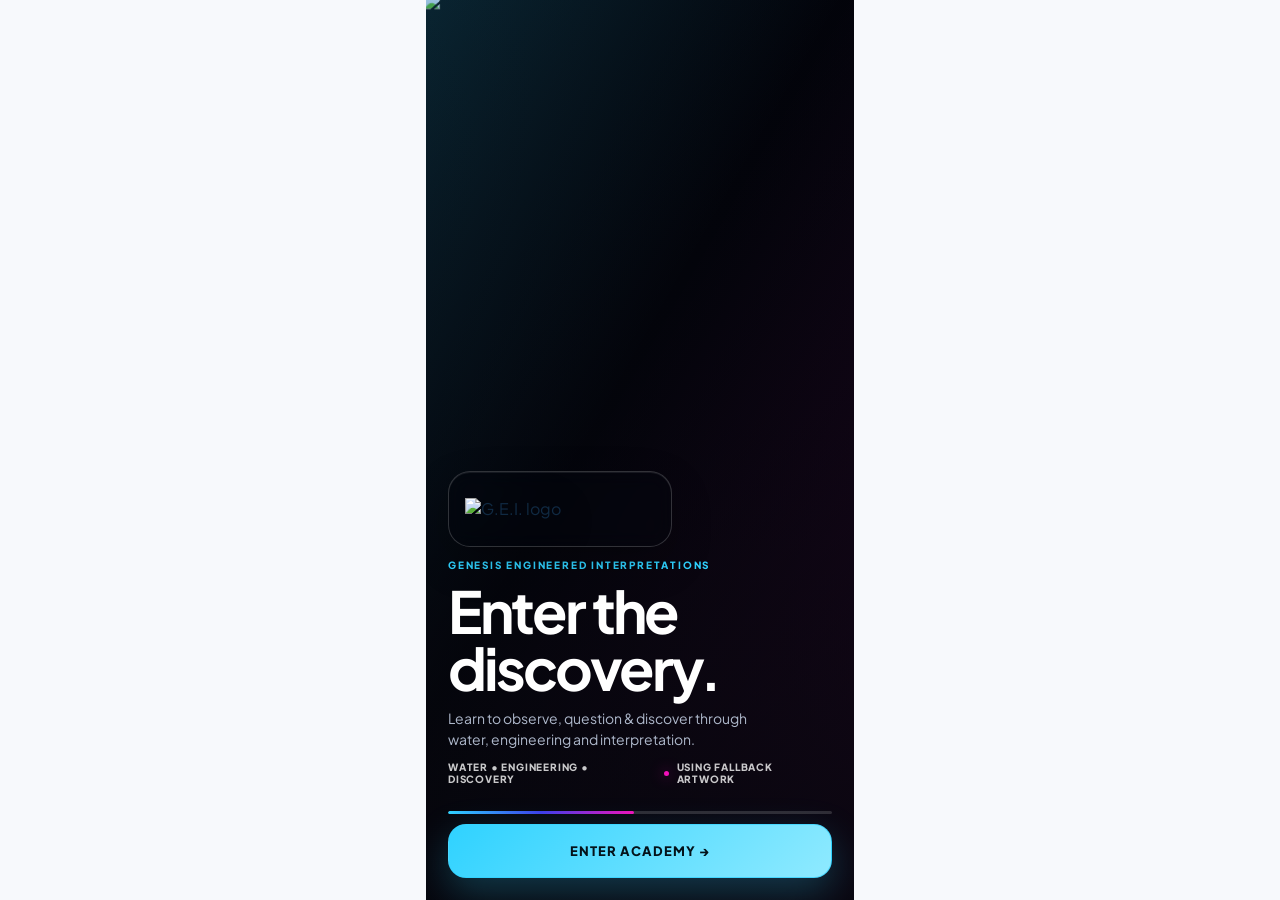
==== commit fbd1f9fc: "V1.63.27 — wire Six-Day Completion Gate" ====
--- a/index.html
+++ b/index.html
@@ -13,7 +13,7 @@
     .dashboard-header{display:block;padding:7px 6px 0}.dashboard-header>div:first-child{padding-right:58px}.dashboard-header h1{margin:7px 0 7px;font-size:clamp(30px,8.8vw,38px);line-height:.98}.dashboard-header p{font-size:16px;line-height:1.35}.member-status{width:fit-content;max-width:250px;margin-top:11px;padding:8px 11px;border-radius:15px}.member-status-copy strong{font-size:12px}.member-status-copy small{font-size:11px}.dashboard-watermark{display:none}.dashboard-main{align-content:start;gap:11px;padding:8px 4px 4px}.welcome-card{grid-template-columns:minmax(0,1fr) 140px;min-height:156px;padding:17px;gap:10px;border-radius:22px}.card-label{font-size:12px;letter-spacing:.1em}.welcome-copy h2{margin:7px 0 6px;font-size:27px;line-height:1.02}.welcome-copy p{max-width:250px;font-size:15px;line-height:1.38}.mascot-orbit{min-height:140px}.mascot-ring{width:84px;height:84px}.mascot-badge{width:60px;height:60px;font-size:28px}.mascot-caption{font-size:10px}.blueprint-card{padding:16px;border-radius:22px}.blueprint-topline h2{font-size:22px}.blueprint-count{font-size:17px}.progress-track{height:8px;margin-top:12px}.day-grid{gap:6px;margin-top:11px}.day-pill{min-height:38px;border-radius:11px;font-size:11px}.academy-cta{min-height:74px;padding:14px 16px;border-radius:20px}.cta-kicker{font-size:11px}.cta-copy strong{font-size:21px}.cta-copy small{font-size:14px}.cta-arrow{width:42px;height:42px;flex-basis:42px;font-size:25px}.dashboard-footer{display:none}.bottom-navigation{padding:7px}.nav-item{min-height:54px;gap:4px}.nav-icon{width:26px;height:22px;font-size:18px}.nav-label{font-size:10px;letter-spacing:.04em}.academy-kicker,.academy-section-label{font-size:11px}.academy-topbar h1{font-size:clamp(29px,8vw,36px)}.academy-topbar p{font-size:14px}.academy-progress-chip{min-width:68px;padding:9px}.academy-progress-chip span{font-size:18px}.academy-progress-chip small{font-size:10px}.academy-hero-copy h2{font-size:clamp(27px,8vw,36px)}.academy-hero-copy p{font-size:14px}.academy-primary-action{min-height:44px;font-size:12px}.academy-day-number,.academy-day-status{font-size:9px}.academy-day-card h3{font-size:14px}.academy-foundation-note{font-size:11px}.portfolio-title-wrap h1{font-size:clamp(31px,8.5vw,42px)}.portfolio-title-wrap p{font-size:15px}.research-overview h2{font-size:21px}.research-count{font-size:10px}.research-feature strong{font-size:13px}.research-feature span{font-size:11px}.portfolio-note p{font-size:12px}.portfolio-footer{font-size:10px}.video-eyebrow,.video-label,.video-card-meta,.video-section-head span{font-size:10px}.video-header h1{font-size:30px}.video-header p{font-size:13px}.video-feature-copy h2{font-size:20px}.video-feature-copy p{font-size:12px}.video-primary{min-height:36px;font-size:11px}.video-section-head h2{font-size:16px}.video-card h3{font-size:12px}.video-card p{font-size:10px}.music-lab-entry small{font-size:8px}.music-lab-entry strong{font-size:13px}.music-lab-entry b{font-size:10px}
     @media(max-width:360px){.dashboard-header>div:first-child{padding-right:50px}.dashboard-header h1{font-size:29px}.dashboard-header p{font-size:15px}.member-status{max-width:220px}.member-status-copy strong{font-size:11px}.member-status-copy small{font-size:10px}.welcome-card{grid-template-columns:minmax(0,1fr) 116px;min-height:142px;padding:15px}.welcome-copy h2{font-size:24px}.welcome-copy p{font-size:14px}.mascot-orbit{min-height:116px}.mascot-ring{width:72px;height:72px}.mascot-badge{width:52px;height:52px;font-size:24px}.blueprint-topline h2{font-size:20px}.day-pill{min-height:36px;font-size:10px}.academy-cta{min-height:70px}.cta-copy strong{font-size:19px}.cta-copy small{font-size:13px}.nav-item{min-height:52px}.nav-label{font-size:9px}}
   </style>
-  <link rel="stylesheet" href="v1-49-academy-interaction-polish.css" /><link rel="stylesheet" href="v1-53-academy-dam-name-gate.css" /><link rel="stylesheet" href="v1-54-unified-learner-identity.css" /><link rel="stylesheet" href="v1-56-readable-first-typography.css" /><link rel="stylesheet" href="v1-62-gei-mastery-progression.css" /><link rel="stylesheet" href="v1-63-gei-badge-rules.css" /><link rel="stylesheet" href="v1-63-gei-mastery-command-center.css" /><link rel="stylesheet" href="v1-63-7-gei-dam-reset.css" /><link rel="stylesheet" href="v1-63-15-gei-video-lab-foundation.css" /><link rel="stylesheet" href="v1-63-16-gei-video-lab-intelligence.css" /><link rel="stylesheet" href="v1-63-17-gei-research-portfolio-experience.css" /><link rel="stylesheet" href="v1-63-20-academy-path-contrast.css" /><link rel="stylesheet" href="v1-63-21-academy-system-panel-retirement.css" /><link rel="stylesheet" href="v1-63-22-gei-dam-guide-interaction.css" />
-  <script src="splash.js" defer></script><script src="mascot.js" defer></script><script src="navigation.js" defer></script><script src="home-product-focus.js" defer></script><script src="academy.js" defer></script><script src="progress.js" defer></script><script src="adam-memory.js" defer></script><script src="adam-milestones.js" defer></script><script src="adam-context.js" defer></script><script src="feedback.js" defer></script><script src="portfolio.js" defer></script><script src="skin.js" defer></script><script src="member.js" defer></script><script src="video.js" defer></script><script src="profile.js" defer></script><script src="xp-intelligence.js" defer></script><script src="quick-access.js" defer></script><script src="adam-assistant-failsafe.js" defer></script><script src="v1-48-gei-sonic-water-fx.js" defer></script><script src="v1-49-academy-interaction-polish.js" defer></script><script src="v1-50-academy-event-integrity.js" defer></script><script src="v1-51-persistent-academy-state.js" defer></script><script src="v1-54-unified-learner-identity.js" defer></script><script src="v1-52-dam-name-identity.js" defer></script><script src="v1-53-academy-dam-name-gate.js" defer></script><script src="v1-53-member-identity-display.js" defer></script><script src="v1-63-gei-badge-rules.js" defer></script><script src="v1-62-gei-mastery-progression.js" defer></script><script src="v1-63-7-gei-dam-reset.js" defer></script><script src="v1-63-8-gei-reset-recovery.js" defer></script><script src="v1-63-15-gei-video-lab-foundation.js" defer></script><script src="v1-63-16-gei-video-lab-intelligence.js" defer></script><script src="v1-63-17-gei-research-portfolio-experience.js" defer></script>
+  <link rel="stylesheet" href="v1-49-academy-interaction-polish.css" /><link rel="stylesheet" href="v1-53-academy-dam-name-gate.css" /><link rel="stylesheet" href="v1-54-unified-learner-identity.css" /><link rel="stylesheet" href="v1-56-readable-first-typography.css" /><link rel="stylesheet" href="v1-62-gei-mastery-progression.css" /><link rel="stylesheet" href="v1-63-gei-badge-rules.css" /><link rel="stylesheet" href="v1-63-gei-mastery-command-center.css" /><link rel="stylesheet" href="v1-63-7-gei-dam-reset.css" /><link rel="stylesheet" href="v1-63-15-gei-video-lab-foundation.css" /><link rel="stylesheet" href="v1-63-16-gei-video-lab-intelligence.css" /><link rel="stylesheet" href="v1-63-17-gei-research-portfolio-experience.css" /><link rel="stylesheet" href="v1-63-20-academy-path-contrast.css" /><link rel="stylesheet" href="v1-63-21-academy-system-panel-retirement.css" /><link rel="stylesheet" href="v1-63-22-gei-dam-guide-interaction.css" /><link rel="stylesheet" href="v1-63-27-gei-six-day-completion-gate.css" />
+  <script src="splash.js" defer></script><script src="mascot.js" defer></script><script src="navigation.js" defer></script><script src="home-product-focus.js" defer></script><script src="academy.js" defer></script><script src="progress.js" defer></script><script src="adam-memory.js" defer></script><script src="adam-milestones.js" defer></script><script src="adam-context.js" defer></script><script src="feedback.js" defer></script><script src="portfolio.js" defer></script><script src="skin.js" defer></script><script src="member.js" defer></script><script src="video.js" defer></script><script src="profile.js" defer></script><script src="xp-intelligence.js" defer></script><script src="quick-access.js" defer></script><script src="adam-assistant-failsafe.js" defer></script><script src="v1-48-gei-sonic-water-fx.js" defer></script><script src="v1-49-academy-interaction-polish.js" defer></script><script src="v1-50-academy-event-integrity.js" defer></script><script src="v1-51-persistent-academy-state.js" defer></script><script src="v1-54-unified-learner-identity.js" defer></script><script src="v1-52-dam-name-identity.js" defer></script><script src="v1-53-academy-dam-name-gate.js" defer></script><script src="v1-53-member-identity-display.js" defer></script><script src="v1-63-gei-badge-rules.js" defer></script><script src="v1-62-gei-mastery-progression.js" defer></script><script src="v1-63-7-gei-dam-reset.js" defer></script><script src="v1-63-8-gei-reset-recovery.js" defer></script><script src="v1-63-15-gei-video-lab-foundation.js" defer></script><script src="v1-63-16-gei-video-lab-intelligence.js" defer></script><script src="v1-63-17-gei-research-portfolio-experience.js" defer></script><script src="v1-63-27-gei-six-day-completion-gate.js" defer></script>
 </head>
 <body><main class="app-frame" id="app-frame"><div class="splash-reserve" aria-hidden="true"></div><div id="skin-control" aria-label="Academy skin selector"></div><section class="app-shell dashboard-shell" aria-label="GEI Academy application"><div class="shell-glow shell-glow-cyan" aria-hidden="true"></div><div class="shell-glow shell-glow-magenta" aria-hidden="true"></div><div class="dashboard-watermark" aria-hidden="true">GEI</div><section class="app-screen is-active" id="screen-home" aria-label="Home screen"><header class="dashboard-header"><div><span class="eyebrow">GENESIS ENGINEERED INTERPRETATIONS</span><h1>GEI ACADEMY</h1><p>Learn to Observe, Question &amp; Discover.</p></div><div class="member-status" id="member-status" aria-label="GEI member status"><span class="member-dot" aria-hidden="true"></span><span class="member-status-copy"><strong>GEI MEMBER</strong><small id="member-since">Member since —</small></span></div></header><div class="dashboard-main"><article class="welcome-card"><div class="welcome-copy"><span class="card-label">WELCOME TO GEI ACADEMY</span><h2>Explore the Water Blueprint.</h2><p>Start with Day 1 and discover the system through water, engineering and interpretation.</p></div><div class="mascot-orbit" aria-label="Adam mascot"><div class="mascot-ring" aria-hidden="true"></div><div class="mascot-badge">A</div><span class="mascot-caption">ADAM</span></div></article><section class="day1-preview-card" aria-label="Day 1 preview audio"><div class="day1-preview-copy"><span class="card-label">DAY 1 PREVIEW</span><strong>Hear the blueprint begin.</strong><small>Optional introduction before the full Day 1 lesson.</small></div><audio controls preload="metadata" src="https://assets.zyrosite.com/YZ9jg46Bljs5wOZR/preview-day-1-YBgbzeKnkbtQZZ8z.mp3" aria-label="Day 1 preview audio"></audio></section><article class="blueprint-card"><div class="blueprint-topline"><div><span class="card-label">YOUR BLUEPRINT</span><h2>6-Day Water Blueprint</h2></div><span class="blueprint-count">0 / 6</span></div><div class="progress-track" role="progressbar" aria-label="Academy blueprint progress" aria-valuemin="0" aria-valuemax="6" aria-valuenow="0"><span class="progress-fill"></span></div><div class="day-grid" aria-label="Six-day blueprint overview"><span class="day-pill is-current">DAY 1</span><span class="day-pill">DAY 2</span><span class="day-pill">DAY 3</span><span class="day-pill">DAY 4</span><span class="day-pill">DAY 5</span><span class="day-pill">DAY 6</span></div></article><button class="academy-cta" type="button" aria-label="Begin the GEI Academy six-day blueprint"><span class="cta-copy"><span class="cta-kicker">START HERE</span><strong>Begin the Blueprint</strong><small>Start with Day 1</small></span><span class="cta-arrow" aria-hidden="true">→</span></button></div><footer class="dashboard-footer"><span>YallToo.com</span><span class="footer-dot" aria-hidden="true"></span><span>Water • Engineering • Discovery</span></footer></section><section class="app-screen" id="screen-academy" aria-label="Academy screen" aria-hidden="true"></section><section class="app-screen" id="screen-portfolio" aria-label="Portfolio screen" aria-hidden="true"><div id="portfolio-root" class="portfolio-root"></div></section><section class="app-screen" id="screen-video" aria-label="Video screen" aria-hidden="true"><div id="video-root" class="video-root"></div></section><section class="app-screen" id="screen-support" aria-label="Support screen" aria-hidden="true"><div class="stub-screen"><span class="screen-kicker">YALLTOO SUPPORT</span><h2>Support</h2><p>Support resources will live here.</p></div></section><nav class="bottom-navigation" id="bottom-navigation" aria-label="Primary navigation"></nav></section></main></body></html>
--- a/video.css
+++ b/video.css
@@ -1 +1,4 @@
-.video-root{width:100%;height:100%;overflow:hidden}.video-lab{height:100%;min-height:0;overflow-y:auto;overflow-x:hidden;display:grid;grid-template-rows:auto auto auto auto auto;align-content:start;gap:9px;padding:4px 2px 12px;scrollbar-width:thin;overscroll-behavior:contain;-webkit-overflow-scrolling:touch}.video-header{display:flex;justify-content:space-between;gap:10px;align-items:flex-start;padding:4px 4px 0}.video-eyebrow,.video-label,.video-card-meta,.video-section-head span{color:var(--cyan);font-size:11px!important;font-weight:900;letter-spacing:.12em;text-transform:uppercase}.video-header h1{margin:5px 0 4px;font-size:32px!important;line-height:1;letter-spacing:-.045em}.video-header p{margin:0;max-width:285px;color:var(--muted);font-size:14px!important;line-height:1.4}.video-logo{flex:0 0 auto;display:grid;place-items:center;width:58px;height:58px;padding:8px;box-sizing:border-box;border:1px solid rgba(47,210,255,.28);border-radius:16px;background:linear-gradient(145deg,rgba(47,210,255,.12),rgba(243,16,186,.08));overflow:hidden}.video-logo img{display:block;width:100%;height:100%;max-width:100%;max-height:100%;object-fit:contain;object-position:center}.video-adam-guide{position:relative;display:grid;grid-template-columns:64px 1fr;align-items:center;gap:10px;width:100%;min-height:72px;padding:6px 12px 6px 6px;border:1px solid rgba(47,210,255,.28);border-radius:18px;background:linear-gradient(100deg,rgba(47,210,255,.11),rgba(61,61,234,.07),rgba(243,16,186,.06));color:#fff;text-align:left;cursor:pointer;overflow:hidden;box-shadow:0 12px 35px rgba(0,0,0,.2)}.video-adam-guide:focus-visible{outline:2px solid var(--cyan);outline-offset:2px}.video-adam-ring{position:absolute;left:8px;top:8px;width:58px;height:58px;border:1px solid rgba(47,210,255,.24);border-radius:50%;box-shadow:0 0 22px rgba(47,210,255,.1);pointer-events:none}.video-adam-image{position:relative;z-index:1;width:60px;height:60px;object-fit:contain;object-position:center;display:block;filter:drop-shadow(0 8px 12px rgba(0,0,0,.28));animation:videoAdamFloat 4.5s ease-in-out infinite}.video-adam-copy{display:grid;gap:4px;min-width:0}.video-adam-copy small{color:var(--cyan);font-size:9px!important;font-weight:900;letter-spacing:.14em}.video-adam-copy strong{font-size:15px!important;line-height:1.15}.video-adam-guide::after{content:'›';position:absolute;right:13px;top:50%;transform:translateY(-52%);font-size:23px;color:var(--cyan);font-weight:300}.video-adam-guide:hover .video-adam-ring,.video-adam-guide:focus-visible .video-adam-ring{border-color:rgba(47,210,255,.65);box-shadow:0 0 28px rgba(47,210,255,.2)}@keyframes videoAdamFloat{0%,100%{transform:translateY(0)}50%{transform:translateY(-3px)}}.video-feature{display:grid;grid-template-columns:92px 1fr;gap:12px;align-items:center;padding:12px;border:1px solid rgba(255,255,255,.1);border-radius:20px;background:linear-gradient(135deg,rgba(47,210,255,.09),rgba(61,61,234,.06),rgba(243,16,186,.05));box-shadow:0 18px 50px rgba(0,0,0,.28)}.video-feature-art{display:grid;place-items:center;aspect-ratio:1;border-radius:18px;border:1px solid rgba(47,210,255,.3);background:radial-gradient(circle at 50% 40%,rgba(47,210,255,.22),transparent 48%),linear-gradient(145deg,#101b2a,#090b14);box-shadow:inset 0 0 25px rgba(47,210,255,.08)}.video-feature-art span{font-size:25px;font-weight:1000;letter-spacing:-.08em}.video-feature-copy h2{margin:5px 0 5px;font-size:20px!important;letter-spacing:-.03em}.video-feature-copy p{margin:0;color:var(--muted);font-size:14px!important;line-height:1.4}.video-primary{margin-top:8px;min-height:40px;padding:0 12px;border:1px solid rgba(47,210,255,.25);border-radius:10px;background:rgba(255,255,255,.05);color:#7f8ba2;font-size:12px!important;font-weight:900}.video-section-head{display:flex;justify-content:space-between;align-items:center;margin-bottom:7px;padding:0 3px}.video-section-head h2{margin:0;font-size:18px!important;letter-spacing:-.02em}.video-cards{display:grid;gap:7px}.video-card{display:grid;grid-template-columns:52px 1fr;gap:9px;align-items:center;min-height:56px;padding:8px;border:1px solid rgba(255,255,255,.075);border-radius:14px;background:rgba(255,255,255,.035)}.video-thumb{display:grid;place-items:center;position:relative;height:42px;border-radius:10px;background:linear-gradient(145deg,rgba(47,210,255,.14),rgba(61,61,234,.13));color:#718097}.video-thumb span{position:absolute;top:3px;left:5px;font-size:8px;font-weight:900}.video-thumb b{font-size:14px}.video-card h3{margin:2px 0 2px;font-size:14px!important;line-height:1.2}.video-card p{margin:0;color:#8e9ab0;font-size:11px!important;line-height:1.3}.music-lab-entry{display:flex;justify-content:space-between;align-items:center;gap:10px;min-height:56px;padding:10px 12px;border:1px solid rgba(47,210,255,.28);border-radius:15px;background:linear-gradient(100deg,rgba(47,210,255,.09),rgba(243,16,186,.07));color:#fff;text-align:left;cursor:pointer;box-shadow:0 8px 24px rgba(0,0,0,.16)}.music-lab-entry span{display:grid;gap:2px}.music-lab-entry small{color:var(--cyan);font-size:9px!important;font-weight:900;letter-spacing:.14em}.music-lab-entry strong{font-size:14px!important}.music-lab-entry b{color:#fff;font-size:11px!important}.music-lab-modal,.video-adam-modal{position:fixed;inset:0;z-index:100;display:grid;place-items:center;padding:12px;background:rgba(3,5,12,.76);backdrop-filter:blur(8px)}.music-lab-modal[hidden],.video-adam-modal[hidden]{display:none}.video-adam-panel{position:relative;width:min(100%,360px);padding:18px;border:1px solid rgba(47,210,255,.28);border-radius:24px;background:linear-gradient(145deg,#0a101b,#0a0b13 58%,#160b18);box-shadow:0 24px 80px rgba(0,0,0,.58);color:#fff;text-align:center}.video-adam-close{position:absolute;top:10px;right:10px;width:34px;height:34px;border:1px solid rgba(255,255,255,.12);border-radius:10px;background:rgba(255,255,255,.05);color:#fff;font-size:22px;cursor:pointer}.video-adam-hero{width:150px;height:150px;margin:2px auto 8px;display:grid;place-items:center;border:1px solid rgba(47,210,255,.25);border-radius:50%;background:radial-gradient(circle,rgba(47,210,255,.14),rgba(61,61,234,.05) 55%,transparent 70%);box-shadow:0 0 38px rgba(47,210,255,.1)}.video-adam-hero img{width:132px;height:132px;object-fit:contain;display:block;filter:drop-shadow(0 12px 16px rgba(0,0,0,.3));animation:videoAdamFloat 4.5s ease-in-out infinite}.video-adam-kicker{color:var(--cyan);font-size:9px!important;font-weight:900;letter-spacing:.16em}.video-adam-panel h2{margin:6px 28px 7px;font-size:24px!important;line-height:1.05;letter-spacing:-.04em}.video-adam-panel p{margin:0 auto;max-width:300px;color:#a0acc0;font-size:13px!important;line-height:1.5}.video-adam-action{margin-top:14px;min-height:42px;padding:0 15px;border:0;border-radius:11px;background:linear-gradient(135deg,#2fd2ff,#3d3dea,#f310ba);color:#fff;font-size:11px!important;font-weight:900;letter-spacing:.08em;cursor:pointer;box-shadow:0 10px 28px rgba(47,210,255,.18)}body.video-adam-open{overflow:hidden}.music-lab-panel{width:min(100%,420px);max-height:calc(100dvh - 24px);overflow:hidden;display:grid;grid-template-rows:auto auto auto auto auto 1fr;gap:9px;padding:14px;border:1px solid rgba(47,210,255,.25);border-radius:22px;background:linear-gradient(145deg,#0a101b,#0a0b13 58%,#160b18);box-shadow:0 24px 80px rgba(0,0,0,.55);color:#fff}.music-lab-head{display:flex;justify-content:space-between;gap:12px}.music-lab-head>div>span{color:var(--cyan);font-size:8px;font-weight:900;letter-spacing:.15em}.music-lab-head h2{margin:4px 0 2px;font-size:24px;line-height:1}.music-lab-head p{margin:0;color:#9ca8bd;font-size:10px}.music-lab-head button{width:32px;height:32px;border:1px solid rgba(255,255,255,.12);border-radius:10px;background:rgba(255,255,255,.05);color:#fff;font-size:22px;cursor:pointer}.music-now{display:grid;grid-template-columns:44px 1fr;gap:10px;align-items:center;padding:9px;border:1px solid rgba(47,210,255,.16);border-radius:14px;background:rgba(255,255,255,.045)}.music-disc{width:44px;height:44px;display:grid;place-items:center;border-radius:50%;background:conic-gradient(var(--cyan),#3d3dea,var(--pink),var(--cyan));box-shadow:0 0 22px rgba(47,210,255,.18);font-size:17px}.music-now small{display:block;color:#8c98ad;font-size:8px}.music-now strong{display:block;margin:2px 0;font-size:14px}.music-now span{color:var(--cyan);font-size:9px;font-weight:800}.music-controls{display:flex;justify-content:center;align-items:center;gap:14px}.music-controls button{width:38px;height:38px;border:1px solid rgba(255,255,255,.12);border-radius:50%;background:rgba(255,255,255,.06);color:#fff;font-size:19px;cursor:pointer}.music-controls .music-play{width:48px;height:48px;background:linear-gradient(135deg,#2fd2ff,#3d3dea,#f310ba);border:0;font-size:17px;box-shadow:0 8px 25px rgba(47,210,255,.22)}.music-progress{display:grid;grid-template-columns:28px 1fr 28px;gap:6px;align-items:center;color:#7f8ba2;font-size:8px}.music-progress input{width:100%;accent-color:#2fd2ff}.music-filters{display:flex;gap:5px;overflow-x:auto;padding-bottom:2px;scrollbar-width:none}.music-filters::-webkit-scrollbar{display:none}.music-filters button{flex:0 0 auto;border:1px solid rgba(255,255,255,.1);border-radius:999px;background:rgba(255,255,255,.045);color:#8e9ab0;padding:6px 8px;font-size:8px;font-weight:900;letter-spacing:.08em;cursor:pointer}.music-filters button.is-active{border-color:rgba(47,210,255,.45);background:rgba(47,210,255,.12);color:#fff}.music-tracklist{min-height:0;overflow:auto;display:grid;gap:5px;padding-right:2px}.music-track{display:grid;grid-template-columns:25px 1fr 24px;gap:7px;align-items:center;min-height:42px;padding:6px 8px;border:1px solid rgba(255,255,255,.07);border-radius:12px;background:rgba(255,255,255,.035);color:#fff;text-align:left;cursor:pointer}.music-track.is-current{border-color:rgba(47,210,255,.35);background:linear-gradient(90deg,rgba(47,210,255,.12),rgba(243,16,186,.06))}.music-track-num{color:#66748a;font-size:8px;font-weight:900}.music-track strong{display:block;font-size:10px;line-height:1.2}.music-track small{display:block;margin-top:2px;color:#78869c;font-size:7px;font-weight:900;letter-spacing:.1em}.music-track b{text-align:center;color:var(--cyan);font-size:9px}@media(max-width:360px){.video-lab{gap:6px;padding-bottom:10px}.video-header h1{font-size:28px!important}.video-header p{font-size:13px!important}.video-logo{width:46px;height:46px;padding:6px;border-radius:13px}.video-adam-guide{grid-template-columns:56px 1fr;min-height:62px;padding:5px 10px 5px 5px}.video-adam-image{width:52px;height:52px}.video-adam-ring{width:50px;height:50px;left:6px;top:6px}.video-adam-copy small{font-size:8px!important}.video-adam-copy strong{font-size:13px!important}.video-feature{grid-template-columns:76px 1fr;padding:9px;gap:9px}.video-feature-copy h2{font-size:18px!important}.video-feature-copy p{font-size:12px!important}.video-card{grid-template-columns:46px 1fr}.video-card p{font-size:10px!important}.video-adam-panel{padding:15px}.video-adam-hero{width:128px;height:128px}.video-adam-hero img{width:112px;height:112px}.video-adam-panel h2{font-size:21px!important}.video-adam-panel p{font-size:12px!important}.music-lab-panel{padding:11px}.music-lab-head h2{font-size:21px}.music-track{min-height:39px}}@media(prefers-reduced-motion:reduce){.video-adam-image,.video-adam-hero img{animation:none}}+.video-root{width:100%;height:100%;overflow:hidden}.video-lab{height:100%;min-height:0;overflow-y:auto;overflow-x:hidden;display:grid;grid-template-rows:auto auto auto auto auto;align-content:start;gap:9px;padding:4px 2px 12px;scrollbar-width:thin;overscroll-behavior:contain;-webkit-overflow-scrolling:touch}.video-header{display:flex;justify-content:space-between;gap:10px;align-items:flex-start;padding:4px 4px 0}.video-eyebrow,.video-label,.video-card-meta,.video-section-head span{color:var(--cyan);font-size:11px!important;font-weight:900;letter-spacing:.12em;text-transform:uppercase}.video-header h1{margin:5px 0 4px;font-size:32px!important;line-height:1;letter-spacing:-.045em}.video-header p{margin:0;max-width:285px;color:var(--muted);font-size:14px!important;line-height:1.4}.video-logo{flex:0 0 auto;display:grid;place-items:center;width:58px;height:58px;padding:8px;box-sizing:border-box;border:1px solid rgba(47,210,255,.28);border-radius:16px;background:linear-gradient(145deg,rgba(47,210,255,.12),rgba(243,16,186,.08));overflow:hidden}.video-logo img{display:block;width:100%;height:100%;max-width:100%;max-height:100%;object-fit:contain;object-position:center}.video-adam-guide{position:relative;display:grid;grid-template-columns:64px 1fr;align-items:center;gap:10px;width:100%;min-height:72px;padding:6px 12px 6px 6px;border:1px solid rgba(47,210,255,.28);border-radius:18px;background:linear-gradient(100deg,rgba(47,210,255,.11),rgba(61,61,234,.07),rgba(243,16,186,.06));color:#fff;text-align:left;cursor:pointer;overflow:hidden;box-shadow:0 12px 35px rgba(0,0,0,.2)}.video-adam-guide:focus-visible{outline:2px solid var(--cyan);outline-offset:2px}.video-adam-ring{position:absolute;left:8px;top:8px;width:58px;height:58px;border:1px solid rgba(47,210,255,.24);border-radius:50%;box-shadow:0 0 22px rgba(47,210,255,.1);pointer-events:none}.video-adam-image{position:relative;z-index:1;width:60px;height:60px;object-fit:contain;object-position:center;display:block;filter:drop-shadow(0 8px 12px rgba(0,0,0,.28));animation:videoAdamFloat 4.5s ease-in-out infinite}.video-adam-copy{display:grid;gap:4px;min-width:0}.video-adam-copy small{color:var(--cyan);font-size:9px!important;font-weight:900;letter-spacing:.14em}.video-adam-copy strong{font-size:15px!important;line-height:1.15}.video-adam-guide::after{content:'›';position:absolute;right:13px;top:50%;transform:translateY(-52%);font-size:23px;color:var(--cyan);font-weight:300}.video-adam-guide:hover .video-adam-ring,.video-adam-guide:focus-visible .video-adam-ring{border-color:rgba(47,210,255,.65);box-shadow:0 0 28px rgba(47,210,255,.2)}@keyframes videoAdamFloat{0%,100%{transform:translateY(0)}50%{transform:translateY(-3px)}}.video-feature{display:grid;grid-template-columns:92px 1fr;gap:12px;align-items:center;padding:12px;border:1px solid rgba(255,255,255,.1);border-radius:20px;background:linear-gradient(135deg,rgba(47,210,255,.09),rgba(61,61,234,.06),rgba(243,16,186,.05));box-shadow:0 18px 50px rgba(0,0,0,.28)}.video-feature-art{display:grid;place-items:center;aspect-ratio:1;border-radius:18px;border:1px solid rgba(47,210,255,.3);background:radial-gradient(circle at 50% 40%,rgba(47,210,255,.22),transparent 48%),linear-gradient(145deg,#101b2a,#090b14);box-shadow:inset 0 0 25px rgba(47,210,255,.08)}.video-feature-art span{font-size:25px;font-weight:1000;letter-spacing:-.08em}.video-feature-copy h2{margin:5px 0 5px;font-size:20px!important;letter-spacing:-.03em}.video-feature-copy p{margin:0;color:var(--muted);font-size:14px!important;line-height:1.4}.video-primary{margin-top:8px;min-height:40px;padding:0 12px;border:1px solid rgba(47,210,255,.25);border-radius:10px;background:rgba(255,255,255,.05);color:#7f8ba2;font-size:12px!important;font-weight:900}.video-section-head{display:flex;justify-content:space-between;align-items:center;margin-bottom:7px;padding:0 3px}.video-section-head h2{margin:0;font-size:18px!important;letter-spacing:-.02em}.video-cards{display:grid;gap:7px}.video-card{display:grid;grid-template-columns:52px 1fr;gap:9px;align-items:center;min-height:56px;padding:8px;border:1px solid rgba(255,255,255,.075);border-radius:14px;background:rgba(255,255,255,.035)}.video-thumb{display:grid;place-items:center;position:relative;height:42px;border-radius:10px;background:linear-gradient(145deg,rgba(47,210,255,.14),rgba(61,61,234,.13));color:#718097}.video-thumb span{position:absolute;top:3px;left:5px;font-size:8px;font-weight:900}.video-thumb b{font-size:14px}.video-card h3{margin:2px 0 2px;font-size:14px!important;line-height:1.2}.video-card p{margin:0;color:#8e9ab0;font-size:11px!important;line-height:1.3}.music-lab-entry{display:flex;justify-content:space-between;align-items:center;gap:10px;min-height:56px;padding:10px 12px;border:1px solid rgba(47,210,255,.28);border-radius:15px;background:linear-gradient(100deg,rgba(47,210,255,.09),rgba(243,16,186,.07));color:#fff;text-align:left;cursor:pointer;box-shadow:0 8px 24px rgba(0,0,0,.16)}.music-lab-entry span{display:grid;gap:2px}.music-lab-entry small{color:var(--cyan);font-size:9px!important;font-weight:900;letter-spacing:.14em}.music-lab-entry strong{font-size:14px!important}.music-lab-entry b{color:#fff;font-size:11px!important}.music-lab-modal,.video-adam-modal{position:fixed;inset:0;z-index:100;display:grid;place-items:center;padding:12px;background:rgba(3,5,12,.76);backdrop-filter:blur(8px)}.music-lab-modal[hidden],.video-adam-modal[hidden]{display:none}.video-adam-panel{position:relative;width:min(100%,360px);padding:18px;border:1px solid rgba(47,210,255,.28);border-radius:24px;background:linear-gradient(145deg,#0a101b,#0a0b13 58%,#160b18);box-shadow:0 24px 80px rgba(0,0,0,.58);color:#fff;text-align:center}.video-adam-close{position:absolute;top:10px;right:10px;width:34px;height:34px;border:1px solid rgba(255,255,255,.12);border-radius:10px;background:rgba(255,255,255,.05);color:#fff;font-size:22px;cursor:pointer}.video-adam-hero{width:150px;height:150px;margin:2px auto 8px;display:grid;place-items:center;border:1px solid rgba(47,210,255,.25);border-radius:50%;background:radial-gradient(circle,rgba(47,210,255,.14),rgba(61,61,234,.05) 55%,transparent 70%);box-shadow:0 0 38px rgba(47,210,255,.1)}.video-adam-hero img{width:132px;height:132px;object-fit:contain;display:block;filter:drop-shadow(0 12px 16px rgba(0,0,0,.3));animation:videoAdamFloat 4.5s ease-in-out infinite}.video-adam-kicker{color:var(--cyan);font-size:9px!important;font-weight:900;letter-spacing:.16em}.video-adam-panel h2{margin:6px 28px 7px;font-size:24px!important;line-height:1.05;letter-spacing:-.04em}.video-adam-panel p{margin:0 auto;max-width:300px;color:#a0acc0;font-size:13px!important;line-height:1.5}.video-adam-action{margin-top:14px;min-height:42px;padding:0 15px;border:0;border-radius:11px;background:linear-gradient(135deg,#2fd2ff,#3d3dea,#f310ba);color:#fff;font-size:11px!important;font-weight:900;letter-spacing:.08em;cursor:pointer;box-shadow:0 10px 28px rgba(47,210,255,.18)}body.video-adam-open{overflow:hidden}.music-lab-panel{width:min(100%,420px);max-height:calc(100dvh - 24px);overflow:hidden;display:grid;grid-template-rows:auto auto auto auto auto 1fr;gap:9px;padding:14px;border:1px solid rgba(47,210,255,.25);border-radius:22px;background:linear-gradient(145deg,#0a101b,#0a0b13 58%,#160b18);box-shadow:0 24px 80px rgba(0,0,0,.55);color:#fff}.music-lab-head{display:flex;justify-content:space-between;gap:12px}.music-lab-head>div>span{color:var(--cyan);font-size:8px;font-weight:900;letter-spacing:.15em}.music-lab-head h2{margin:4px 0 2px;font-size:24px;line-height:1}.music-lab-head p{margin:0;color:#9ca8bd;font-size:10px}.music-lab-head button{width:32px;height:32px;border:1px solid rgba(255,255,255,.12);border-radius:10px;background:rgba(255,255,255,.05);color:#fff;font-size:22px;cursor:pointer}.music-now{display:grid;grid-template-columns:44px 1fr;gap:10px;align-items:center;padding:9px;border:1px solid rgba(47,210,255,.16);border-radius:14px;background:rgba(255,255,255,.045)}.music-disc{width:44px;height:44px;display:grid;place-items:center;border-radius:50%;background:conic-gradient(var(--cyan),#3d3dea,var(--pink),var(--cyan));box-shadow:0 0 22px rgba(47,210,255,.18);font-size:17px}.music-now small{display:block;color:#8c98ad;font-size:8px}.music-now strong{display:block;margin:2px 0;font-size:14px}.music-now span{color:var(--cyan);font-size:9px;font-weight:800}.music-controls{display:flex;justify-content:center;align-items:center;gap:14px}.music-controls button{width:38px;height:38px;border:1px solid rgba(255,255,255,.12);border-radius:50%;background:rgba(255,255,255,.06);color:#fff;font-size:19px;cursor:pointer}.music-controls .music-play{width:48px;height:48px;background:linear-gradient(135deg,#2fd2ff,#3d3dea,#f310ba);border:0;font-size:17px;box-shadow:0 8px 25px rgba(47,210,255,.22)}.music-progress{display:grid;grid-template-columns:28px 1fr 28px;gap:6px;align-items:center;color:#7f8ba2;font-size:8px}.music-progress input{width:100%;accent-color:#2fd2ff}.music-filters{display:flex;gap:5px;overflow-x:auto;padding-bottom:2px;scrollbar-width:none}.music-filters::-webkit-scrollbar{display:none}.music-filters button{flex:0 0 auto;border:1px solid rgba(255,255,255,.1);border-radius:999px;background:rgba(255,255,255,.045);color:#8e9ab0;padding:6px 8px;font-size:8px;font-weight:900;letter-spacing:.08em;cursor:pointer}.music-filters button.is-active{border-color:rgba(47,210,255,.45);background:rgba(47,210,255,.12);color:#fff}.music-tracklist{min-height:0;overflow:auto;display:grid;gap:5px;padding-right:2px}.music-track{display:grid;grid-template-columns:25px 1fr 24px;gap:7px;align-items:center;min-height:42px;padding:6px 8px;border:1px solid rgba(255,255,255,.07);border-radius:12px;background:rgba(255,255,255,.035);color:#fff;text-align:left;cursor:pointer}.music-track.is-current{border-color:rgba(47,210,255,.35);background:linear-gradient(90deg,rgba(47,210,255,.12),rgba(243,16,186,.06))}.music-track-num{color:#66748a;font-size:8px;font-weight:900}.music-track strong{display:block;font-size:10px;line-height:1.2}.music-track small{display:block;margin-top:2px;color:#78869c;font-size:7px;font-weight:900;letter-spacing:.1em}.music-track b{text-align:center;color:var(--cyan);font-size:9px}@media(max-width:360px){.video-lab{gap:6px;padding-bottom:10px}.video-header h1{font-size:28px!important}.video-header p{font-size:13px!important}.video-logo{width:46px;height:46px;padding:6px;border-radius:13px}.video-adam-guide{grid-template-columns:56px 1fr;min-height:62px;padding:5px 10px 5px 5px}.video-adam-image{width:52px;height:52px}.video-adam-ring{width:50px;height:50px;left:6px;top:6px}.video-adam-copy small{font-size:8px!important}.video-adam-copy strong{font-size:13px!important}.video-feature{grid-template-columns:76px 1fr;padding:9px;gap:9px}.video-feature-copy h2{font-size:18px!important}.video-feature-copy p{font-size:12px!important}.video-card{grid-template-columns:46px 1fr}.video-card p{font-size:10px!important}.video-adam-panel{padding:15px}.video-adam-hero{width:128px;height:128px}.video-adam-hero img{width:112px;height:112px}.video-adam-panel h2{font-size:21px!important}.video-adam-panel p{font-size:12px!important}.music-lab-panel{padding:11px}.music-lab-head h2{font-size:21px}.music-track{min-height:39px}}@media(prefers-reduced-motion:reduce){.video-adam-image,.video-adam-hero img{animation:none}}
+/* V1.63.26 — Video Adam Guide Readability */
+.video-adam-copy strong{color:#102a43!important;text-shadow:none!important}
+:root[data-skin="dark"] #screen-video .video-adam-copy strong{color:#ffffff!important;text-shadow:0 1px 4px rgba(0,0,0,.65)!important}
--- a/v1-63-27-gei-six-day-completion-gate.css
+++ b/v1-63-27-gei-six-day-completion-gate.css
@@ -0,0 +1,182 @@
+/* V1.63.27 — GEI Six-Day Completion Gate */
+.gei-dam-gate{
+  position:relative;
+  overflow:hidden;
+  margin-top:18px;
+  padding:20px;
+  border:1px solid rgba(47,210,255,.26);
+  border-radius:24px;
+  background:
+    radial-gradient(circle at 92% 10%,rgba(61,61,234,.18),transparent 34%),
+    linear-gradient(145deg,#0b101b,#070a12 72%);
+  color:#f6f8ff;
+  box-shadow:0 18px 48px rgba(0,0,0,.24),inset 0 1px 0 rgba(255,255,255,.05);
+}
+.gei-dam-gate-glow{
+  position:absolute;
+  width:180px;height:180px;right:-90px;top:-90px;
+  border-radius:50%;
+  background:rgba(47,210,255,.14);
+  filter:blur(24px);
+  pointer-events:none;
+}
+.gei-dam-gate-top{
+  position:relative;
+  z-index:1;
+  display:flex;
+  align-items:flex-start;
+  justify-content:space-between;
+  gap:12px;
+}
+.gei-dam-gate-top .academy-section-label{
+  color:#2fd2ff!important;
+}
+.gei-dam-gate h2{
+  margin:5px 0 0;
+  color:#fff;
+  font-size:clamp(25px,5vw,34px);
+  line-height:1;
+  letter-spacing:-.03em;
+}
+.gei-dam-gate-state{
+  flex:0 0 auto;
+  padding:7px 10px;
+  border:1px solid rgba(255,20,147,.48);
+  border-radius:999px;
+  background:rgba(255,20,147,.09);
+  color:#ff9df2;
+  font-size:10px;
+  font-weight:1000;
+  letter-spacing:.1em;
+}
+.gei-dam-gate.is-unlocked{
+  border-color:rgba(255,20,147,.62);
+  box-shadow:0 18px 55px rgba(0,0,0,.28),0 0 34px rgba(255,20,147,.10),inset 0 1px 0 rgba(255,255,255,.06);
+}
+.gei-dam-gate.is-unlocked .gei-dam-gate-state{
+  border-color:rgba(47,210,255,.7);
+  background:rgba(47,210,255,.12);
+  color:#2fd2ff;
+}
+.gei-dam-gate-body{
+  position:relative;
+  z-index:1;
+  display:grid;
+  grid-template-columns:58px minmax(0,1fr);
+  gap:13px;
+  align-items:center;
+  margin-top:18px;
+}
+.gei-dam-gate-icon{
+  width:58px;height:58px;
+  display:grid;place-items:center;
+  border:1px solid rgba(47,210,255,.34);
+  border-radius:17px;
+  background:rgba(47,210,255,.08);
+  font-size:28px;
+}
+.gei-dam-gate-copy strong{
+  display:block;
+  color:#fff;
+  font-size:16px;
+  line-height:1.22;
+}
+.gei-dam-gate-copy p{
+  margin:5px 0 0;
+  color:#c9d5e5;
+  font-size:13px;
+  line-height:1.48;
+}
+.gei-dam-gate-checks{
+  position:relative;
+  z-index:1;
+  display:grid;
+  grid-template-columns:1fr 1fr;
+  gap:9px;
+  margin-top:16px;
+}
+.gei-dam-gate-check{
+  display:flex;
+  align-items:center;
+  gap:9px;
+  min-width:0;
+  padding:11px 12px;
+  border:1px solid rgba(255,255,255,.11);
+  border-radius:15px;
+  background:rgba(255,255,255,.035);
+}
+.gei-dam-gate-check>span:first-child{
+  flex:0 0 auto;
+  color:#77869b;
+  font-size:19px;
+}
+.gei-dam-gate-check b,.gei-dam-gate-check small{
+  display:block;
+}
+.gei-dam-gate-check b{
+  color:#f6f8ff;
+  font-size:10px;
+  letter-spacing:.07em;
+}
+.gei-dam-gate-check small{
+  margin-top:3px;
+  color:#9eacc0;
+  font-size:11px;
+  font-weight:800;
+}
+.gei-dam-gate-check.is-ready{
+  border-color:rgba(47,210,255,.34);
+  background:rgba(47,210,255,.07);
+}
+.gei-dam-gate-check.is-ready>span:first-child{
+  color:#2fd2ff;
+}
+.gei-dam-gate-check.is-ready>span:first-child::before{
+  content:"✓";
+}
+.gei-dam-gate-check.is-ready>span:first-child{
+  font-size:0;
+}
+.gei-dam-gate-check.is-ready>span:first-child::before{
+  font-size:19px;
+}
+.gei-dam-gate-next{
+  position:relative;
+  z-index:1;
+  display:flex;
+  align-items:center;
+  justify-content:space-between;
+  gap:10px;
+  margin-top:12px;
+  padding:10px 12px;
+  border-radius:13px;
+  background:rgba(255,20,147,.07);
+  border:1px solid rgba(255,20,147,.16);
+}
+.gei-dam-gate-next span{
+  color:#ff9df2;
+  font-size:9px;
+  font-weight:1000;
+  letter-spacing:.1em;
+}
+.gei-dam-gate-next strong{
+  color:#fff;
+  font-size:10px;
+  letter-spacing:.05em;
+  text-align:right;
+}
+@media(max-width:520px){
+  .gei-dam-gate{padding:17px;border-radius:21px}
+  .gei-dam-gate-top{align-items:flex-start}
+  .gei-dam-gate-state{font-size:9px;padding:6px 8px}
+  .gei-dam-gate-body{grid-template-columns:50px minmax(0,1fr);gap:10px}
+  .gei-dam-gate-icon{width:50px;height:50px;font-size:24px;border-radius:15px}
+  .gei-dam-gate-copy strong{font-size:14px}
+  .gei-dam-gate-copy p{font-size:12px}
+  .gei-dam-gate-checks{grid-template-columns:1fr}
+  .gei-dam-gate-next{align-items:flex-start;flex-direction:column}
+  .gei-dam-gate-next strong{text-align:left}
+}
+@media(prefers-reduced-motion:reduce){
+  .gei-dam-gate,.gei-dam-gate *{scroll-behavior:auto}
+}
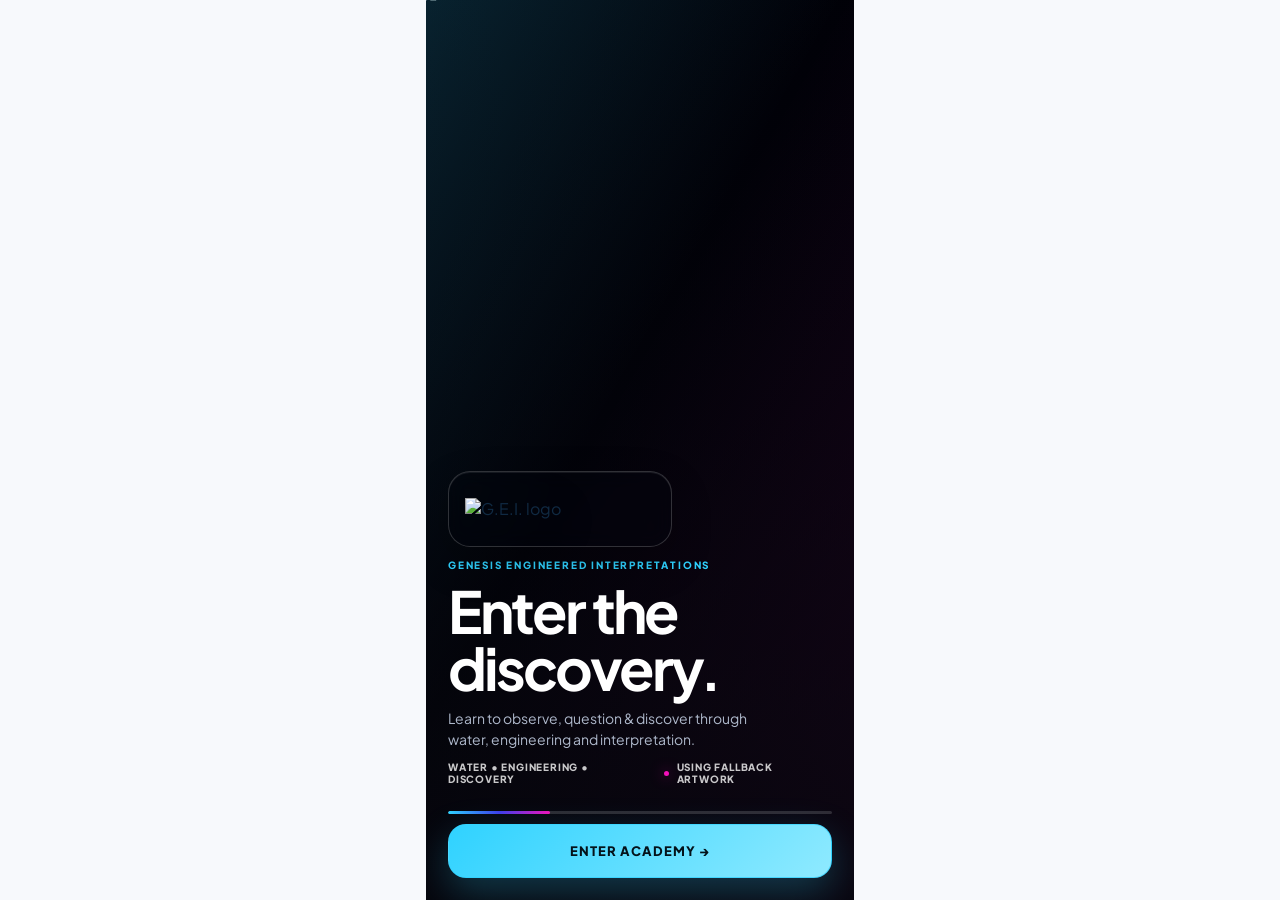
==== commit 0916e7a5: "V1.63.28 — wire Dam Gate Ceremony" ====
--- a/index.html
+++ b/index.html
@@ -13,7 +13,7 @@
     .dashboard-header{display:block;padding:7px 6px 0}.dashboard-header>div:first-child{padding-right:58px}.dashboard-header h1{margin:7px 0 7px;font-size:clamp(30px,8.8vw,38px);line-height:.98}.dashboard-header p{font-size:16px;line-height:1.35}.member-status{width:fit-content;max-width:250px;margin-top:11px;padding:8px 11px;border-radius:15px}.member-status-copy strong{font-size:12px}.member-status-copy small{font-size:11px}.dashboard-watermark{display:none}.dashboard-main{align-content:start;gap:11px;padding:8px 4px 4px}.welcome-card{grid-template-columns:minmax(0,1fr) 140px;min-height:156px;padding:17px;gap:10px;border-radius:22px}.card-label{font-size:12px;letter-spacing:.1em}.welcome-copy h2{margin:7px 0 6px;font-size:27px;line-height:1.02}.welcome-copy p{max-width:250px;font-size:15px;line-height:1.38}.mascot-orbit{min-height:140px}.mascot-ring{width:84px;height:84px}.mascot-badge{width:60px;height:60px;font-size:28px}.mascot-caption{font-size:10px}.blueprint-card{padding:16px;border-radius:22px}.blueprint-topline h2{font-size:22px}.blueprint-count{font-size:17px}.progress-track{height:8px;margin-top:12px}.day-grid{gap:6px;margin-top:11px}.day-pill{min-height:38px;border-radius:11px;font-size:11px}.academy-cta{min-height:74px;padding:14px 16px;border-radius:20px}.cta-kicker{font-size:11px}.cta-copy strong{font-size:21px}.cta-copy small{font-size:14px}.cta-arrow{width:42px;height:42px;flex-basis:42px;font-size:25px}.dashboard-footer{display:none}.bottom-navigation{padding:7px}.nav-item{min-height:54px;gap:4px}.nav-icon{width:26px;height:22px;font-size:18px}.nav-label{font-size:10px;letter-spacing:.04em}.academy-kicker,.academy-section-label{font-size:11px}.academy-topbar h1{font-size:clamp(29px,8vw,36px)}.academy-topbar p{font-size:14px}.academy-progress-chip{min-width:68px;padding:9px}.academy-progress-chip span{font-size:18px}.academy-progress-chip small{font-size:10px}.academy-hero-copy h2{font-size:clamp(27px,8vw,36px)}.academy-hero-copy p{font-size:14px}.academy-primary-action{min-height:44px;font-size:12px}.academy-day-number,.academy-day-status{font-size:9px}.academy-day-card h3{font-size:14px}.academy-foundation-note{font-size:11px}.portfolio-title-wrap h1{font-size:clamp(31px,8.5vw,42px)}.portfolio-title-wrap p{font-size:15px}.research-overview h2{font-size:21px}.research-count{font-size:10px}.research-feature strong{font-size:13px}.research-feature span{font-size:11px}.portfolio-note p{font-size:12px}.portfolio-footer{font-size:10px}.video-eyebrow,.video-label,.video-card-meta,.video-section-head span{font-size:10px}.video-header h1{font-size:30px}.video-header p{font-size:13px}.video-feature-copy h2{font-size:20px}.video-feature-copy p{font-size:12px}.video-primary{min-height:36px;font-size:11px}.video-section-head h2{font-size:16px}.video-card h3{font-size:12px}.video-card p{font-size:10px}.music-lab-entry small{font-size:8px}.music-lab-entry strong{font-size:13px}.music-lab-entry b{font-size:10px}
     @media(max-width:360px){.dashboard-header>div:first-child{padding-right:50px}.dashboard-header h1{font-size:29px}.dashboard-header p{font-size:15px}.member-status{max-width:220px}.member-status-copy strong{font-size:11px}.member-status-copy small{font-size:10px}.welcome-card{grid-template-columns:minmax(0,1fr) 116px;min-height:142px;padding:15px}.welcome-copy h2{font-size:24px}.welcome-copy p{font-size:14px}.mascot-orbit{min-height:116px}.mascot-ring{width:72px;height:72px}.mascot-badge{width:52px;height:52px;font-size:24px}.blueprint-topline h2{font-size:20px}.day-pill{min-height:36px;font-size:10px}.academy-cta{min-height:70px}.cta-copy strong{font-size:19px}.cta-copy small{font-size:13px}.nav-item{min-height:52px}.nav-label{font-size:9px}}
   </style>
-  <link rel="stylesheet" href="v1-49-academy-interaction-polish.css" /><link rel="stylesheet" href="v1-53-academy-dam-name-gate.css" /><link rel="stylesheet" href="v1-54-unified-learner-identity.css" /><link rel="stylesheet" href="v1-56-readable-first-typography.css" /><link rel="stylesheet" href="v1-62-gei-mastery-progression.css" /><link rel="stylesheet" href="v1-63-gei-badge-rules.css" /><link rel="stylesheet" href="v1-63-gei-mastery-command-center.css" /><link rel="stylesheet" href="v1-63-7-gei-dam-reset.css" /><link rel="stylesheet" href="v1-63-15-gei-video-lab-foundation.css" /><link rel="stylesheet" href="v1-63-16-gei-video-lab-intelligence.css" /><link rel="stylesheet" href="v1-63-17-gei-research-portfolio-experience.css" /><link rel="stylesheet" href="v1-63-20-academy-path-contrast.css" /><link rel="stylesheet" href="v1-63-21-academy-system-panel-retirement.css" /><link rel="stylesheet" href="v1-63-22-gei-dam-guide-interaction.css" /><link rel="stylesheet" href="v1-63-27-gei-six-day-completion-gate.css" />
-  <script src="splash.js" defer></script><script src="mascot.js" defer></script><script src="navigation.js" defer></script><script src="home-product-focus.js" defer></script><script src="academy.js" defer></script><script src="progress.js" defer></script><script src="adam-memory.js" defer></script><script src="adam-milestones.js" defer></script><script src="adam-context.js" defer></script><script src="feedback.js" defer></script><script src="portfolio.js" defer></script><script src="skin.js" defer></script><script src="member.js" defer></script><script src="video.js" defer></script><script src="profile.js" defer></script><script src="xp-intelligence.js" defer></script><script src="quick-access.js" defer></script><script src="adam-assistant-failsafe.js" defer></script><script src="v1-48-gei-sonic-water-fx.js" defer></script><script src="v1-49-academy-interaction-polish.js" defer></script><script src="v1-50-academy-event-integrity.js" defer></script><script src="v1-51-persistent-academy-state.js" defer></script><script src="v1-54-unified-learner-identity.js" defer></script><script src="v1-52-dam-name-identity.js" defer></script><script src="v1-53-academy-dam-name-gate.js" defer></script><script src="v1-53-member-identity-display.js" defer></script><script src="v1-63-gei-badge-rules.js" defer></script><script src="v1-62-gei-mastery-progression.js" defer></script><script src="v1-63-7-gei-dam-reset.js" defer></script><script src="v1-63-8-gei-reset-recovery.js" defer></script><script src="v1-63-15-gei-video-lab-foundation.js" defer></script><script src="v1-63-16-gei-video-lab-intelligence.js" defer></script><script src="v1-63-17-gei-research-portfolio-experience.js" defer></script><script src="v1-63-27-gei-six-day-completion-gate.js" defer></script>
+  <link rel="stylesheet" href="v1-49-academy-interaction-polish.css" /><link rel="stylesheet" href="v1-53-academy-dam-name-gate.css" /><link rel="stylesheet" href="v1-54-unified-learner-identity.css" /><link rel="stylesheet" href="v1-56-readable-first-typography.css" /><link rel="stylesheet" href="v1-62-gei-mastery-progression.css" /><link rel="stylesheet" href="v1-63-gei-badge-rules.css" /><link rel="stylesheet" href="v1-63-gei-mastery-command-center.css" /><link rel="stylesheet" href="v1-63-7-gei-dam-reset.css" /><link rel="stylesheet" href="v1-63-15-gei-video-lab-foundation.css" /><link rel="stylesheet" href="v1-63-16-gei-video-lab-intelligence.css" /><link rel="stylesheet" href="v1-63-17-gei-research-portfolio-experience.css" /><link rel="stylesheet" href="v1-63-20-academy-path-contrast.css" /><link rel="stylesheet" href="v1-63-21-academy-system-panel-retirement.css" /><link rel="stylesheet" href="v1-63-22-gei-dam-guide-interaction.css" /><link rel="stylesheet" href="v1-63-27-gei-six-day-completion-gate.css" /><link rel="stylesheet" href="v1-63-28-gei-dam-gate-ceremony.css" />
+  <script src="splash.js" defer></script><script src="mascot.js" defer></script><script src="navigation.js" defer></script><script src="home-product-focus.js" defer></script><script src="academy.js" defer></script><script src="progress.js" defer></script><script src="adam-memory.js" defer></script><script src="adam-milestones.js" defer></script><script src="adam-context.js" defer></script><script src="feedback.js" defer></script><script src="portfolio.js" defer></script><script src="skin.js" defer></script><script src="member.js" defer></script><script src="video.js" defer></script><script src="profile.js" defer></script><script src="xp-intelligence.js" defer></script><script src="quick-access.js" defer></script><script src="adam-assistant-failsafe.js" defer></script><script src="v1-48-gei-sonic-water-fx.js" defer></script><script src="v1-49-academy-interaction-polish.js" defer></script><script src="v1-50-academy-event-integrity.js" defer></script><script src="v1-51-persistent-academy-state.js" defer></script><script src="v1-54-unified-learner-identity.js" defer></script><script src="v1-52-dam-name-identity.js" defer></script><script src="v1-53-academy-dam-name-gate.js" defer></script><script src="v1-53-member-identity-display.js" defer></script><script src="v1-63-gei-badge-rules.js" defer></script><script src="v1-62-gei-mastery-progression.js" defer></script><script src="v1-63-7-gei-dam-reset.js" defer></script><script src="v1-63-8-gei-reset-recovery.js" defer></script><script src="v1-63-15-gei-video-lab-foundation.js" defer></script><script src="v1-63-16-gei-video-lab-intelligence.js" defer></script><script src="v1-63-17-gei-research-portfolio-experience.js" defer></script><script src="v1-63-27-gei-six-day-completion-gate.js" defer></script><script src="v1-63-28-gei-dam-gate-ceremony.js" defer></script>
 </head>
 <body><main class="app-frame" id="app-frame"><div class="splash-reserve" aria-hidden="true"></div><div id="skin-control" aria-label="Academy skin selector"></div><section class="app-shell dashboard-shell" aria-label="GEI Academy application"><div class="shell-glow shell-glow-cyan" aria-hidden="true"></div><div class="shell-glow shell-glow-magenta" aria-hidden="true"></div><div class="dashboard-watermark" aria-hidden="true">GEI</div><section class="app-screen is-active" id="screen-home" aria-label="Home screen"><header class="dashboard-header"><div><span class="eyebrow">GENESIS ENGINEERED INTERPRETATIONS</span><h1>GEI ACADEMY</h1><p>Learn to Observe, Question &amp; Discover.</p></div><div class="member-status" id="member-status" aria-label="GEI member status"><span class="member-dot" aria-hidden="true"></span><span class="member-status-copy"><strong>GEI MEMBER</strong><small id="member-since">Member since —</small></span></div></header><div class="dashboard-main"><article class="welcome-card"><div class="welcome-copy"><span class="card-label">WELCOME TO GEI ACADEMY</span><h2>Explore the Water Blueprint.</h2><p>Start with Day 1 and discover the system through water, engineering and interpretation.</p></div><div class="mascot-orbit" aria-label="Adam mascot"><div class="mascot-ring" aria-hidden="true"></div><div class="mascot-badge">A</div><span class="mascot-caption">ADAM</span></div></article><section class="day1-preview-card" aria-label="Day 1 preview audio"><div class="day1-preview-copy"><span class="card-label">DAY 1 PREVIEW</span><strong>Hear the blueprint begin.</strong><small>Optional introduction before the full Day 1 lesson.</small></div><audio controls preload="metadata" src="https://assets.zyrosite.com/YZ9jg46Bljs5wOZR/preview-day-1-YBgbzeKnkbtQZZ8z.mp3" aria-label="Day 1 preview audio"></audio></section><article class="blueprint-card"><div class="blueprint-topline"><div><span class="card-label">YOUR BLUEPRINT</span><h2>6-Day Water Blueprint</h2></div><span class="blueprint-count">0 / 6</span></div><div class="progress-track" role="progressbar" aria-label="Academy blueprint progress" aria-valuemin="0" aria-valuemax="6" aria-valuenow="0"><span class="progress-fill"></span></div><div class="day-grid" aria-label="Six-day blueprint overview"><span class="day-pill is-current">DAY 1</span><span class="day-pill">DAY 2</span><span class="day-pill">DAY 3</span><span class="day-pill">DAY 4</span><span class="day-pill">DAY 5</span><span class="day-pill">DAY 6</span></div></article><button class="academy-cta" type="button" aria-label="Begin the GEI Academy six-day blueprint"><span class="cta-copy"><span class="cta-kicker">START HERE</span><strong>Begin the Blueprint</strong><small>Start with Day 1</small></span><span class="cta-arrow" aria-hidden="true">→</span></button></div><footer class="dashboard-footer"><span>YallToo.com</span><span class="footer-dot" aria-hidden="true"></span><span>Water • Engineering • Discovery</span></footer></section><section class="app-screen" id="screen-academy" aria-label="Academy screen" aria-hidden="true"></section><section class="app-screen" id="screen-portfolio" aria-label="Portfolio screen" aria-hidden="true"><div id="portfolio-root" class="portfolio-root"></div></section><section class="app-screen" id="screen-video" aria-label="Video screen" aria-hidden="true"><div id="video-root" class="video-root"></div></section><section class="app-screen" id="screen-support" aria-label="Support screen" aria-hidden="true"><div class="stub-screen"><span class="screen-kicker">YALLTOO SUPPORT</span><h2>Support</h2><p>Support resources will live here.</p></div></section><nav class="bottom-navigation" id="bottom-navigation" aria-label="Primary navigation"></nav></section></main></body></html>
--- a/v1-63-28-gei-dam-gate-ceremony.css
+++ b/v1-63-28-gei-dam-gate-ceremony.css
@@ -0,0 +1,52 @@
+/* V1.63.28 — GEI Dam Gate Ceremony */
+.gei-dam-gate-action-wrap{position:relative;z-index:2;margin-top:14px}
+.gei-dam-gate-open{
+  width:100%;min-height:58px;display:flex;align-items:center;justify-content:space-between;gap:12px;
+  padding:13px 16px;border:1px solid rgba(255,20,147,.72);border-radius:17px;
+  background:linear-gradient(135deg,#ff1493,#b80069);color:#fff;cursor:pointer;
+  box-shadow:0 12px 30px rgba(255,20,147,.18);font:inherit;text-align:left;
+}
+.gei-dam-gate-open span{font-size:14px;font-weight:1000;letter-spacing:.08em}
+.gei-dam-gate-open strong{font-size:12px;color:#fff}
+.gei-dam-gate-open:hover{filter:brightness(1.08);transform:translateY(-1px)}
+.gei-dam-gate-open:focus-visible{outline:3px solid #2fd2ff;outline-offset:3px}
+.gei-dam-gate-open:disabled{cursor:default;opacity:.55;transform:none;filter:none}
+.gei-gate-ceremony{
+ position:fixed;inset:0;z-index:2500;display:grid;place-items:center;padding:18px;
+ background:rgba(3,6,12,.78);backdrop-filter:blur(10px);-webkit-backdrop-filter:blur(10px);
+}
+.gei-gate-ceremony-dialog{
+ width:min(100%,410px);box-sizing:border-box;padding:24px;border:2px solid rgba(47,210,255,.45);
+ border-radius:26px;background:linear-gradient(145deg,#101827,#070b14);color:#f6f8ff;
+ box-shadow:0 30px 90px rgba(0,0,0,.62),0 0 45px rgba(47,210,255,.10);text-align:center;
+}
+.gei-gate-ceremony-kicker{display:block;color:#2fd2ff;font-size:11px;font-weight:1000;letter-spacing:.14em}
+.gei-gate-ceremony-dialog h2{margin:8px 0;color:#fff;font-size:31px;line-height:1}
+.gei-gate-ceremony-dialog p{margin:11px auto;color:#d9e3ef;font-size:14px;line-height:1.5;max-width:330px}
+.gei-gate-ceremony-cost{
+ margin:15px auto;padding:13px;border:1px solid rgba(255,20,147,.28);border-radius:15px;
+ background:rgba(255,20,147,.07);color:#ff9df2;font-size:12px;font-weight:1000;letter-spacing:.08em
+}
+.gei-gate-ceremony-cost strong{display:block;margin-top:4px;color:#fff;font-size:27px}
+.gei-gate-ceremony-actions{display:grid;grid-template-columns:1fr 1fr;gap:9px;margin-top:17px}
+.gei-gate-ceremony-actions button{min-height:47px;border-radius:13px;font:inherit;font-size:11px;font-weight:1000;letter-spacing:.04em;cursor:pointer}
+.gei-gate-keep{border:1px solid rgba(255,255,255,.18);background:#151d2c;color:#fff}
+.gei-gate-open-confirm{border:1px solid rgba(47,210,255,.65);background:#12334a;color:#fff}
+.gei-gate-ceremony-actions button:focus-visible{outline:3px solid #ff1493;outline-offset:2px}
+.gei-gate-ceremony.is-success{background:rgba(3,6,12,.58)}
+.gei-gate-success-dialog{animation:geiGateRise .42s ease-out both}
+.gei-gate-success-dialog h2{font-size:34px}
+.gei-gate-success-mark{font-size:48px;line-height:1;margin-bottom:8px}
+.gei-gate-success-copy{color:#c9d5e5;font-size:13px;line-height:1.5}
+.gei-gate-success-copy strong{display:block;color:#2fd2ff;font-size:16px;margin-top:8px}
+@keyframes geiGateRise{from{opacity:0;transform:translateY(16px) scale(.96)}to{opacity:1;transform:none}}
+@media(max-width:520px){
+ .gei-gate-ceremony-dialog{padding:20px;border-radius:22px}
+ .gei-gate-ceremony-dialog h2{font-size:27px}
+ .gei-gate-ceremony-actions{grid-template-columns:1fr}
+ .gei-gate-open{min-height:54px}
+}
+@media(prefers-reduced-motion:reduce){
+ .gei-gate-success-dialog{animation:none}
+ .gei-dam-gate-open:hover{transform:none}
+}
